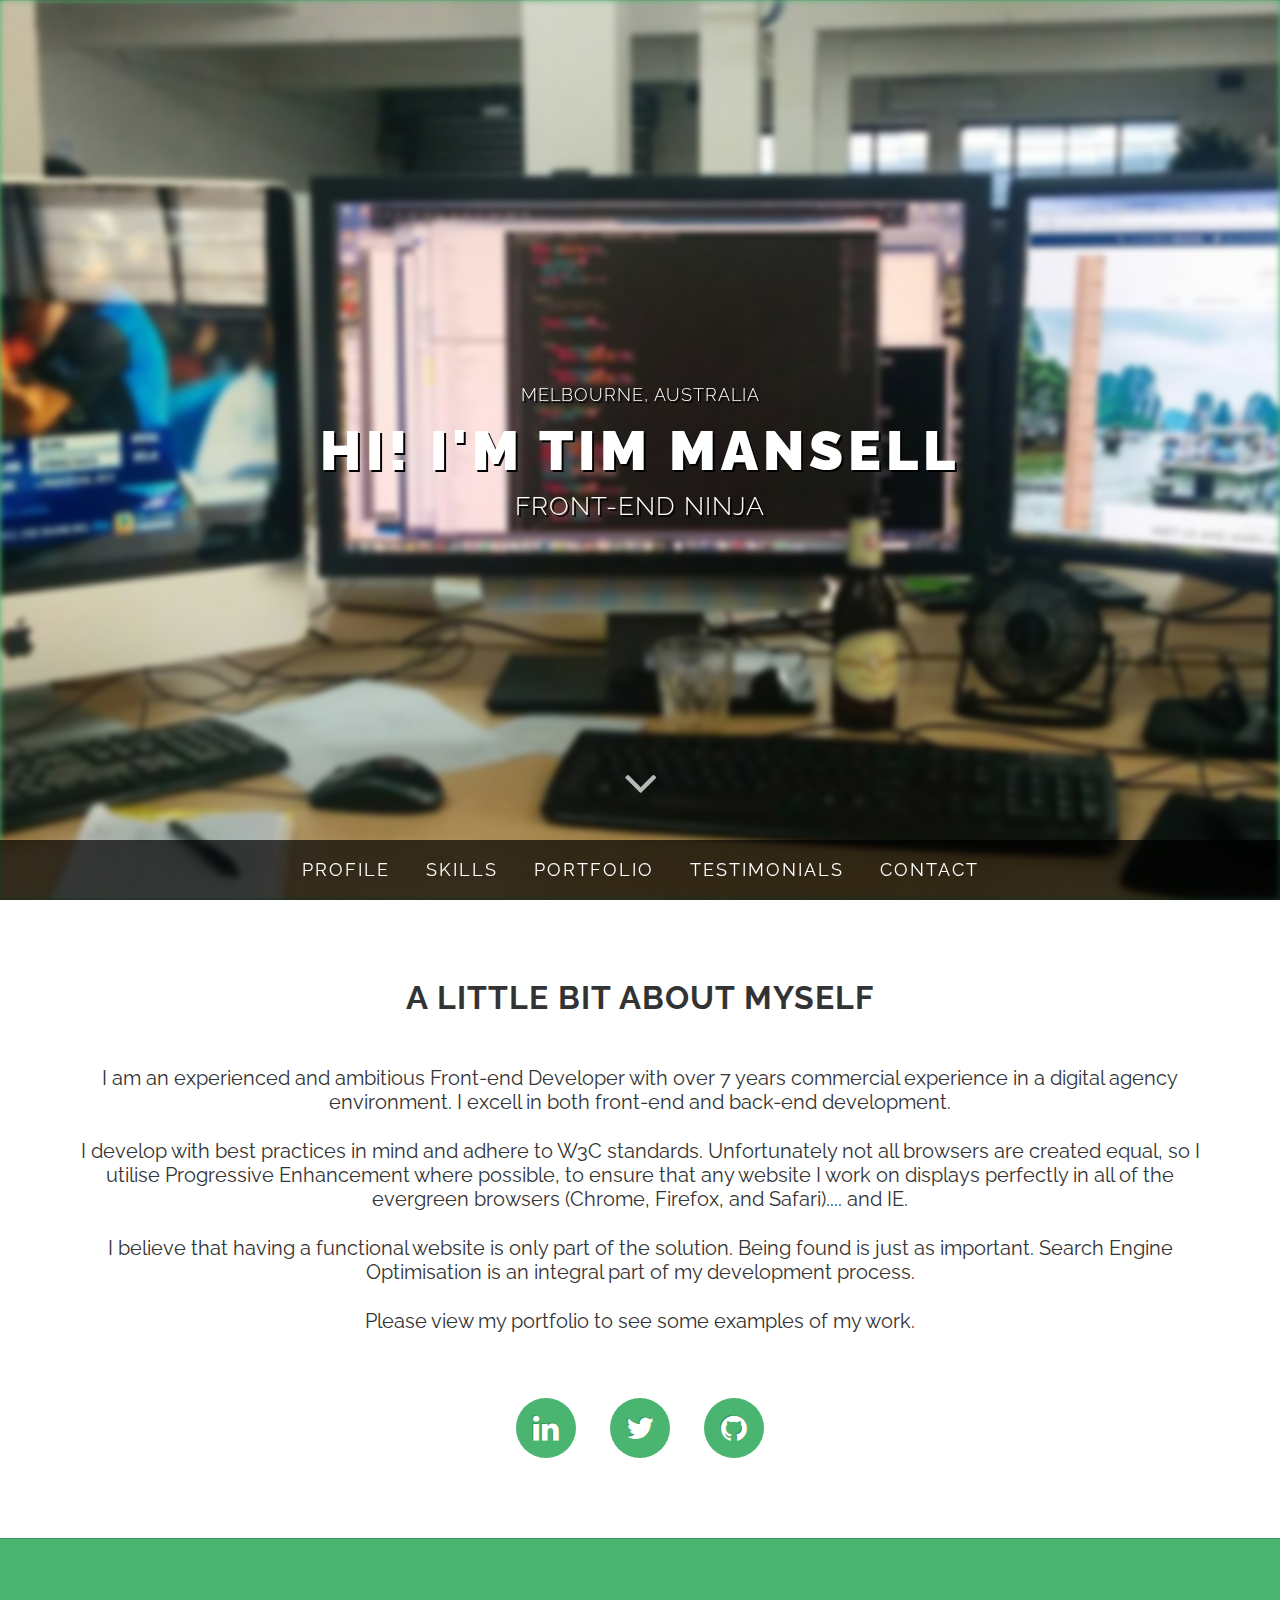
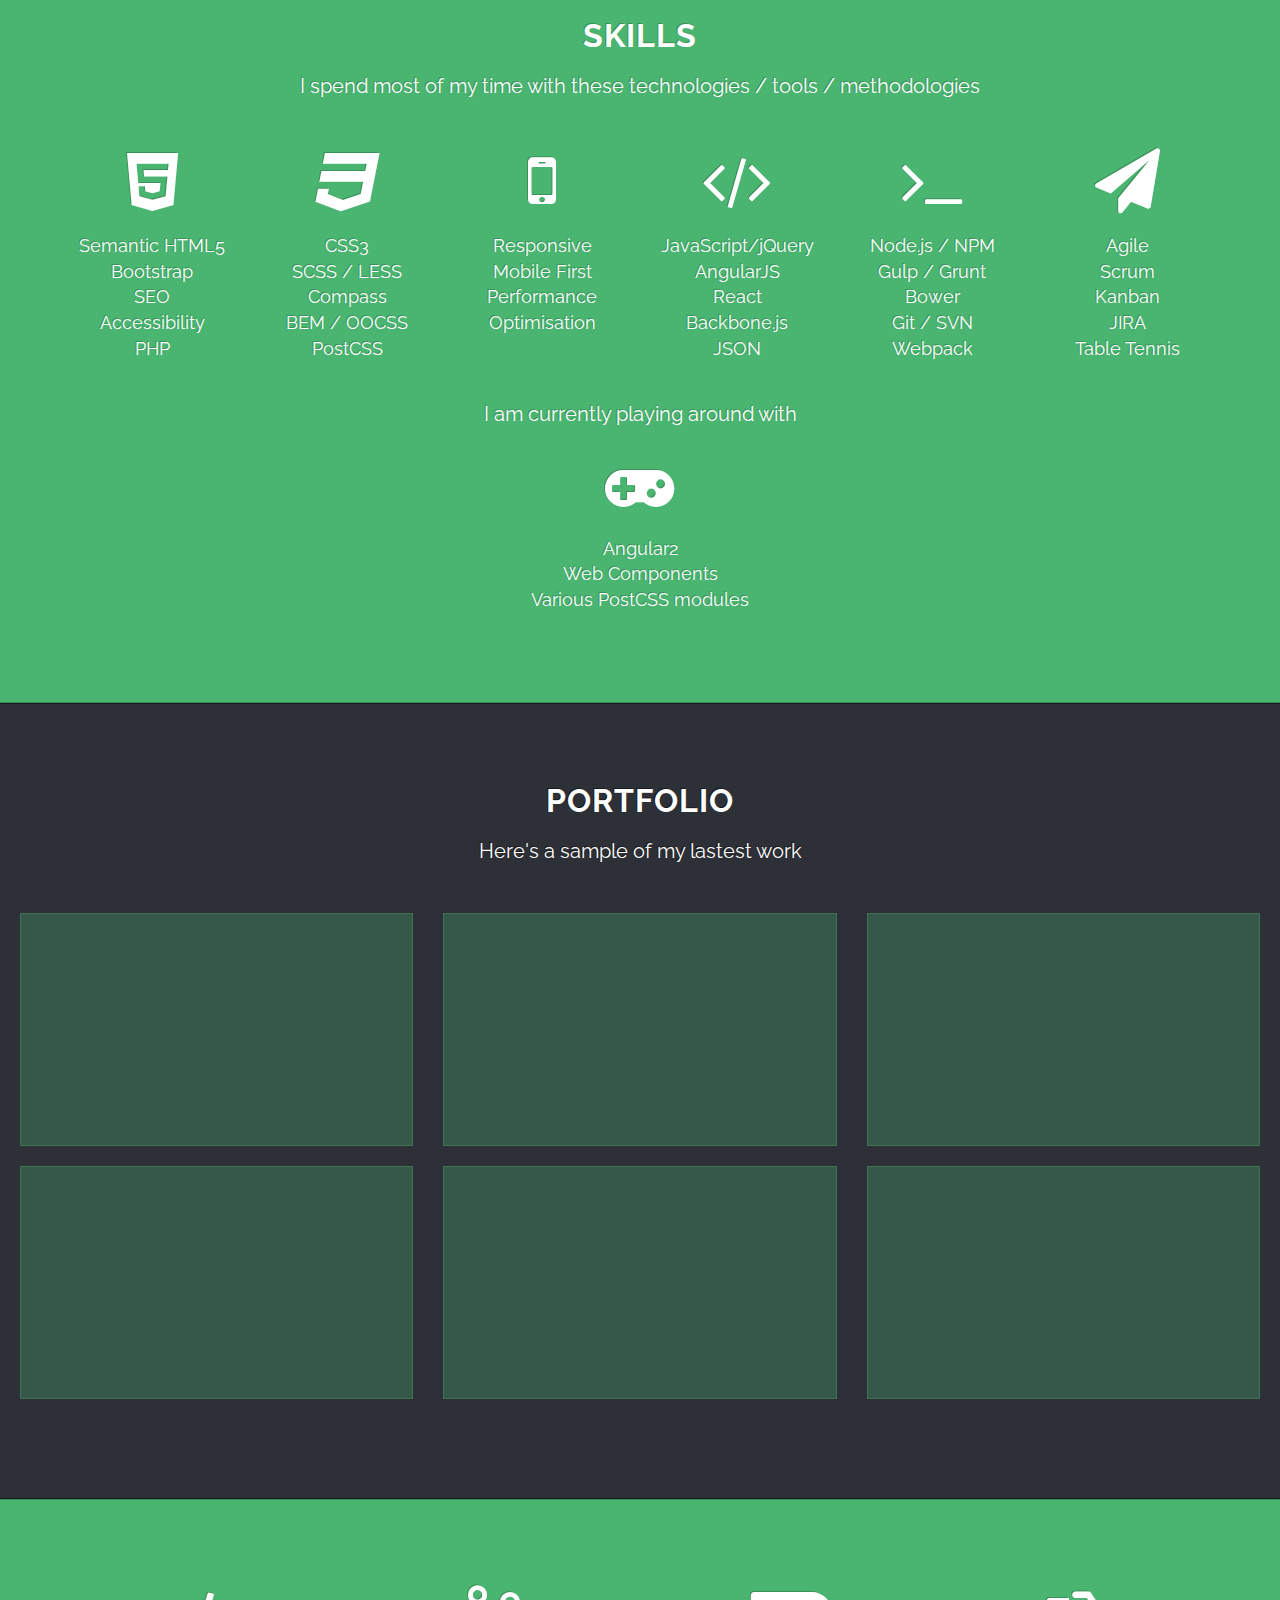
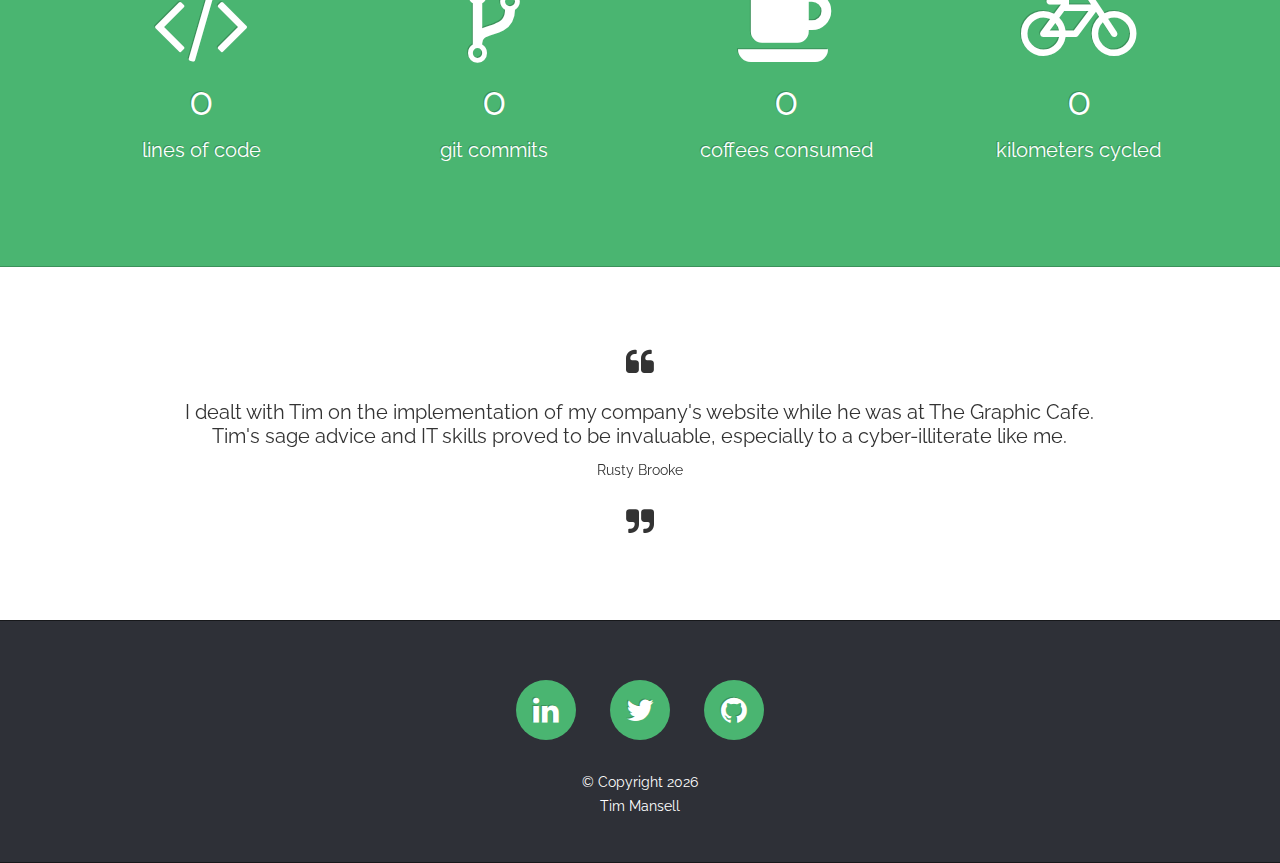
==== index.html @ 14cb7664 "add portfolio files" ====
<!DOCTYPE html><html class="no-js"><head><meta charset="utf-8"><meta http-equiv="X-UA-Compatible" content="IE=edge"><meta name="viewport" content="width=device-width, initial-scale=1"><meta name="description" content="Tim Mansell is a Front-end / AngularJS Developer who is currently based in Melbourne, Australia. I specialise in HTML5, CSS3, SCSS, Compass, NodeJS, Bower, and Gulp."><title>Front-end / AngularJS Developer | Melbourne | Tim Mansell</title><style type="text/css">
h1,h4,ul{margin-bottom:1rem}.hero,body,html{height:100%}.info,.learn-more,.navigation-menu{text-align:center}@font-face{font-family:FontAwesome;src:url(/assets/fonts/fontawesome-webfont.eot?v=4.3.0);src:url(/assets/fonts/fontawesome-webfont.eot?#iefix&v=4.3.0) format('embedded-opentype'),url(/assets/fonts/fontawesome-webfont.woff2?v=4.3.0) format('woff2'),url(/assets/fonts/fontawesome-webfont.woff?v=4.3.0) format('woff'),url(/assets/fonts/fontawesome-webfont.ttf?v=4.3.0) format('truetype'),url(/assets/fonts/fontawesome-webfont.svg?v=4.3.0#fontawesomeregular) format('svg');font-weight:400;font-style:normal}.fa{display:inline-block;font:normal normal normal 14px/1 FontAwesome;font-size:inherit;text-rendering:auto;-webkit-font-smoothing:antialiased;-moz-osx-font-smoothing:grayscale;transform:translate(0,0)}.fa-angle-down:before{content:"\f107"}html{font-family:sans-serif;-ms-text-size-adjust:100%;-webkit-text-size-adjust:100%}button,h1,h4{font-family:inherit;color:inherit}nav,section{display:block}a{background-color:transparent;color:#fff;-webkit-transition:color,.3s;transition:color,.3s;text-decoration:none}button{font:inherit;margin:0;overflow:visible;text-transform:none;-webkit-appearance:button;cursor:pointer;font-size:inherit;line-height:inherit}h4,p{line-height:2.4rem}.info-text,.info-title,h1,h4{text-transform:uppercase}button::-moz-focus-inner{border:0;padding:0}@media print{:after,:before{background:0 0!important;color:#000!important;box-shadow:none!important;text-shadow:none!important}}*,:after,:before{box-sizing:border-box}html{-webkit-tap-highlight-color:transparent;font-size:62.5%}body{margin:0;line-height:1.42857;color:#333;background-color:#fff;font-size:16px;font-size:1.6rem}body,p{font-family:Raleway,sans-serif}h1{margin-top:2rem;font-size:32px;font-size:3.2rem;line-height:38px;line-height:3.8rem}h4{margin-top:1rem}.bg-primary{color:#fff;background-color:#4ab571;box-shadow:inset 0 1px #3b915a,inset 0 -1px #3b915a}ul{margin-top:0;padding:0}.visible-xs{display:none!important}@media (max-width:767px){.visible-xs{display:block!important}.hidden-xs{display:none!important}}.slick-next,.slick-prev{display:none!important}h1,h4{font-weight:700;font-style:normal;letter-spacing:1px;letter-spacing:.1rem;margin:0}@media (min-width:768px){h1{font-size:40px;font-size:4rem;line-height:48px;line-height:4.8rem}}h4{font-size:22px;font-size:2.2rem}@media (min-width:768px){h4{font-size:24px;font-size:2.4rem;line-height:28px;line-height:2.8rem}.hero-img{background-image:url(/assets/img/hero.jpg);background-position:center;position:fixed;top:0;width:100%;height:100%;-webkit-filter:blur(3px);filter:blur(3px)}}p{margin:0 0 2.5rem;font-size:20px;font-size:2rem}.navigation-menu{display:none;list-style:none}@media (min-width:768px){.navigation{width:100%;height:60px;text-align:center;position:absolute;margin:0 auto;top:auto!important;bottom:0!important;font-size:20px;font-size:2rem;z-index:999999;background-color:rgba(0,0,0,.7);-webkit-transform:translatez(0);transform:translatez(0)}.navigation-menu{margin:0 auto;padding:0;display:inline-block!important}.navigation-menu-item{line-height:60px;line-height:6rem;display:inline-block;float:left;text-transform:uppercase}}.navigation-menu-link{color:#fff;padding:.5rem;display:block;font-size:30px;font-size:3rem;letter-spacing:2px;letter-spacing:.2rem}@media (min-width:768px){.navigation-menu-link{font-size:18px;font-size:1.8rem;padding:0 1.8rem}}.info{display:-webkit-box;display:-ms-flexbox;display:flex;-webkit-box-align:center;-ms-flex-align:center;align-items:center;-webkit-box-pack:center;-ms-flex-pack:center;justify-content:center;position:fixed;top:0;width:100%;height:100%}.info-blurb-item{display:none;font-size:22px;font-size:2.2rem}.info-blurb-item:first-of-type{display:block}@media (min-width:768px){.info-blurb-item{font-size:26px;font-size:2.6rem}}.info-title{margin:1.5rem 0;padding:0 2.5rem;font-size:45px;font-size:4.5rem;font-weight:900;letter-spacing:5px;letter-spacing:.5rem;line-height:45px;line-height:4.5rem;text-shadow:3px 3px #3b915a}@media (min-width:768px){.info-title{text-shadow:2px 2px #000;font-size:55px;font-size:5.5rem;line-height:55px;line-height:5.5rem}}.info-sub-title{font-size:16px;font-size:1.6rem}.info-text{margin:0;padding:0;font-weight:300;letter-spacing:1px;letter-spacing:.1rem;line-height:26px;line-height:2.6rem;text-shadow:1px 1px #3b915a}@media (min-width:768px){.info-sub-title{font-size:18px;font-size:1.8rem}.info-text{text-shadow:2px 2px #000}}.hamburger{position:fixed;overflow:hidden;margin:0;padding:0;font-size:0;text-indent:-9999px;-webkit-appearance:none;-moz-appearance:none;appearance:none;border:none;-webkit-transition:background .3s;transition:background .3s;z-index:999999;left:50%;-webkit-transform:translate(-50%,-35%);transform:translate(-50%,-35%);width:60px;height:60px;border-radius:50%;box-shadow:0 0 10px rgba(30,72,45,.5);background-color:#4ab571;bottom:0}.hamburger-menu,.hamburger-menu:after,.hamburger-menu:before{position:absolute;display:block;height:3px;background-color:#fff;box-shadow:-1px -1px #43a366}.hamburger-menu{top:30px;left:18px;right:18px;-webkit-transition:background 0 .3s;transition:background 0 .3s}.hamburger-menu:after,.hamburger-menu:before{left:0;width:100%;content:"";-webkit-transition-duration:.3s,.3s;transition-duration:.3s,.3s;-webkit-transition-delay:.3s,0;transition-delay:.3s,0}.hamburger-menu:before{top:-10px;-webkit-transition-property:top,-webkit-transform;transition-property:top,transform}.hamburger-menu:after{bottom:-10px;-webkit-transition-property:bottom,-webkit-transform;transition-property:bottom,transform}.portfolio-item-description{font-size:15px;font-size:1.5rem;line-height:1.2;margin-bottom:.5rem}.learn-more{position:fixed;bottom:90px;left:0;right:0;-webkit-animation-duration:1.5s;animation-duration:1.5s;-webkit-animation-name:floating;animation-name:floating;-webkit-animation-iteration-count:infinite;animation-iteration-count:infinite}.learn-more-scroll{font-size:55px;font-size:5.5rem;opacity:.7}.learn-more-link{color:#fff}.goto-top{position:fixed;z-index:1000;right:-70px;bottom:22px;padding:.5rem 1rem;background:#4ab571;box-shadow:0 0 10px rgba(30,72,45,.5);border-radius:50%}.goto-top:before{content:"\f077";font-family:FontAwesome;text-shadow:-1px -1px #43a366;font-size:22px;font-size:2.2rem}@media (min-width:768px){.portfolio-item-description{line-height:1.5}.goto-top{bottom:30px}.goto-top:before{font-size:32px;font-size:3.2rem}}
</style><script>
(function(u){function loadCSS(e,t,n){"use strict";function r(){for(var t,i=0;i<d.length;i++)d[i].href&&d[i].href.indexOf(e)>-1&&(t=!0);t?o.media=n||"all":setTimeout(r)}var o=window.document.createElement("link"),i=t||window.document.getElementsByTagName("script")[0],d=window.document.styleSheets;return o.rel="stylesheet",o.href=e,o.media="only x",i.parentNode.insertBefore(o,i),r(),o}for(var i in u){loadCSS(u[i]);}}(['assets/css/main.min-0f590df1.css']));
</script><noscript><link rel="stylesheet" href="assets/css/main.min-0f590df1.css"></noscript></head><body ng-app="TM" ng-class="{true:'no-scroll', false:''}[menu.open]" tm-web-fonts><nav id="nav" class="navigation" ng-class="{true:'navigation-active', false:''}[menu.open]" tm-navigation><ul class="navigation-menu" ng-class="{true:'navigation-menu-active', false:''}[menu.open]"><li class="navigation-menu-item"><a class="navigation-menu-link" ng-click="menu.open=!menu.open" href="#profile" du-smooth-scroll du-scrollspy>Profile</a></li><li class="navigation-menu-item"><a class="navigation-menu-link" ng-click="menu.open=!menu.open" href="#skills" du-smooth-scroll du-scrollspy>Skills</a></li><li class="navigation-menu-item"><a class="navigation-menu-link" ng-click="menu.open=!menu.open" href="#portfolio" du-smooth-scroll du-scrollspy>Portfolio</a></li><li class="navigation-menu-item"><a class="navigation-menu-link" ng-click="menu.open=!menu.open" href="#testimonials" du-smooth-scroll du-scrollspy>Testimonials</a></li><li class="navigation-menu-item"><a class="navigation-menu-link" ng-click="menu.open=!menu.open" href="#contact" du-smooth-scroll du-scrollspy>Contact</a></li></ul><button class="hamburger visible-xs" ng-class="{true:'hamburger-active', false:''}[menu.open]" ng-click="menu.open=!menu.open"><span class="hamburger-menu">toggle menu</span></button></nav><section id="intro" class="hero bg-primary"><div class="hero-img" tm-scroll-blur blur-from="3"></div><div class="info"><tm-scroll-fade><h4 class="info-text info-sub-title">Melbourne, Australia</h4><h1 class="info-title">Hi! I'm Tim Mansell</h1><div class="info-blurb" tm-shuffle-content><h4 class="info-blurb-item info-text">Front-end ninja</h4><h4 class="info-blurb-item info-text">AngularJS Developer</h4><h4 class="info-blurb-item info-text">Avid Snowboarder</h4><h4 class="info-blurb-item info-text">Hard worker</h4></div></tm-scroll-fade></div><div class="learn-more hidden-xs"><a class="learn-more-link" href="#profile" du-smooth-scroll><i class="learn-more-scroll fa fa-angle-down"></i></a></div></section><main class="content"><section id="profile" class="layout-section bg-tertiary scrollto"><div class="container"><div class="row"><div class="col-xs-12"><h2 class="text-center" tm-shuffle-on-screen>A little bit about myself</h2></div></div><div class="row"><div class="col-xs-12 text-center"><p>I am an experienced and ambitious Front-end Developer with over 7 years commercial experience in a digital agency environment. I excell in both front-end and back-end development.</p><p>I develop with best practices in mind and adhere to W3C standards. Unfortunately not all browsers are created equal, so I utilise Progressive Enhancement where possible, to ensure that any website I work on displays perfectly in all of the evergreen browsers (Chrome, Firefox, and Safari).... and IE.</p><p>I believe that having a functional website is only part of the solution. Being found is just as important. Search Engine Optimisation is an integral part of my development process.</p><p>Please view my <a class="link" href="#portfolio" du-smooth-scroll>portfolio</a> to see some examples of my work.</p></div></div><tm-social-icons></tm-social-icons></div></section><section id="skills" class="layout-section bg-primary text-center"><div class="container"><div class="row"><div class="col-xs-12"><h2 class="text-center" tm-shuffle-on-screen>Skills</h2><p class="text-description">I spend most of my time with these technologies / tools / methodologies</p></div></div><div class="row skills"><div class="col-md-6"><div class="row"><div class="col-xs-12 col-sm-4 text-center divider"><i class="fa fa-html5 skills-icon"></i><ul class="skills-list"><li>Semantic HTML5</li><li>Bootstrap</li><li>SEO</li><li>Accessibility</li><li>PHP</li></ul></div><div class="col-xs-12 col-sm-4 text-center divider"><i class="fa fa-css3 skills-icon"></i><ul class="skills-list"><li>CSS3</li><li>SCSS / LESS</li><li>Compass</li><li>BEM / OOCSS</li><li>PostCSS</li></ul></div><div class="col-xs-12 col-sm-4 text-center divider"><i class="fa fa-mobile skills-icon"></i><ul class="skills-list"><li>Responsive</li><li>Mobile First</li><li><a class="link" href="https://developers.google.com/speed/pagespeed/insights/?url=http%3A%2F%2Fwww.timmansell.com%2F&tab=mobile" target="_blank">Performance</a></li><li>Optimisation</li></ul></div></div></div><div class="col-md-6"><div class="row"><div class="col-xs-12 col-sm-4 text-center divider"><i class="fa fa-code skills-icon"></i><ul class="skills-list"><li>JavaScript/jQuery</li><li>AngularJS</li><li>React</li><li>Backbone.js</li><li>JSON</li></ul></div><div class="col-xs-12 col-sm-4 text-center divider"><i class="fa fa-terminal skills-icon"></i><ul class="skills-list"><li>Node.js / NPM</li><li>Gulp / Grunt</li><li>Bower</li><li>Git / SVN</li><li>Webpack</li></ul></div><div class="col-xs-12 col-sm-4 text-center divider"><i class="fa fa-paper-plane skills-icon"></i><ul class="skills-list"><li>Agile</li><li>Scrum</li><li>Kanban</li><li>JIRA</li><li>Table Tennis</li></ul></div></div></div></div><p class="text-description">I am currently playing around with</p><i class="fa fa-gamepad skills-icon"></i><ul class="skills-list"><li>Angular2</li><li>Web Components</li><li>Various PostCSS modules</li></ul></div></section><section id="portfolio" class="layout-section bg-secondary"><div class="container container-large"><div class="row text-center"><div class="col-xs-12"><h2 tm-shuffle-on-screen>Portfolio</h2><p class="text-description">Here's a sample of my lastest work</p></div></div><div class="row" tm-portfolio></div></div></section><section class="layout-section bg-primary"><div class="container"><div class="row text-center lighter-note"><div class="col-xs-12 col-sm-3 divider"><i class="fa fa-code lighter-note-icon"></i><p class="lighter-note-amount"><tm-random-numbers-on-screen append-character="+" min-count="3000" max-count="50000">0</tm-random-numbers-on-screen></p><p class="lighter-note-text">lines of code</p></div><div class="col-xs-12 col-sm-3 divider"><i class="lighter-note-icon fa fa-code-fork"></i><p class="lighter-note-amount"><tm-random-numbers-on-screen max-count="1200" append-character="+">0</tm-random-numbers-on-screen></p><p class="lighter-note-text">git commits</p></div><div class="col-xs-12 col-sm-3 divider"><i class="lighter-note-icon fa fa-coffee"></i><p class="lighter-note-amount"><tm-random-numbers-on-screen max-count="760" append-character="+">0</tm-random-numbers-on-screen></p><p class="lighter-note-text">coffees consumed</p></div><div class="col-xs-12 col-sm-3 divider"><i class="lighter-note-icon fa fa-bicycle"></i><p class="lighter-note-amount"><tm-random-numbers-on-screen max-count="3500" append-character="+">0</tm-random-numbers-on-screen></p><p class="lighter-note-text">kilometers cycled</p></div></div></div></section><section id="testimonials" class="layout-section bg-tertiary"><div class="container"><div class="row text-center"><div class="col-xs-offset-1 col-xs-10 col-md-offset-1 col-md-10"><tm-carousel class="testimonials" autoplay="true" speed="6000"><div class="testimonials-quote"><p class="testimonials-text">I dealt with Tim on the implementation of my company's website while he was at The Graphic Cafe. Tim's sage advice and IT skills proved to be invaluable, especially to a cyber-illiterate like me.</p><p class="testimonials-name">Rusty Brooke</p></div><div class="testimonials-quote"><p class="testimonials-text">Tim worked with the Graphic Cafe for over 4 years, in that time Tim lead the web development side to the business, his ability to problem solve was second to none as we often tested the boundaries of web and interactive development.</p><p class="testimonials-name">Matt O’Dea</p></div><div class="testimonials-quote"><p class="testimonials-text">Tim is really brilliant developer and he has wide knowledge in the IT industry.</p><p class="testimonials-name">Randy An</p></div></tm-carousel></div></div></div></section></main><footer id="contact" class="footer bg-secondary scrollto"><div class="footer-bar"><div class="container"><div class="row"><div class="col-xs-12"><tm-social-icons></tm-social-icons><p class="footer-bar-text text-center">&copy; Copyright&nbsp;<tm-date></tm-date><br>Tim Mansell</p></div></div></div></div></footer><tm-go-to-top show-at="700"></tm-go-to-top><script src="assets/js/vendor.min-94f857f7.js"></script><script src="assets/js/scripts.min-129b447c.js" defer></script><script>
		(function(b,o,i,l,e,r){b.GoogleAnalyticsObject=l;b[l]||(b[l]=
		function(){(b[l].q=b[l].q||[]).push(arguments)});b[l].l=+new Date;
		e=o.createElement(i);r=o.getElementsByTagName(i)[0];
		e.src='https://www.google-analytics.com/analytics.js';
		r.parentNode.insertBefore(e,r)}(window,document,'script','ga'));
		ga('create','UA-32933519-1','auto');ga('send','pageview');
	</script></body></html>
---- assets/css/main.min-0f590df1.css ----
@font-face{font-family:FontAwesome;src:url(../fonts/fontawesome-webfont.eot?v=4.3.0);src:url(../fonts/fontawesome-webfont.eot?#iefix&v=4.3.0) format('embedded-opentype'),url(../fonts/fontawesome-webfont.woff2?v=4.3.0) format('woff2'),url(../fonts/fontawesome-webfont.woff?v=4.3.0) format('woff'),url(../fonts/fontawesome-webfont.ttf?v=4.3.0) format('truetype'),url(../fonts/fontawesome-webfont.svg?v=4.3.0#fontawesomeregular) format('svg');font-weight:400;font-style:normal}.fa{display:inline-block;font:normal normal normal 14px/1 FontAwesome;font-size:inherit;text-rendering:auto;-webkit-font-smoothing:antialiased;-moz-osx-font-smoothing:grayscale;transform:translate(0,0)}.fa-twitter:before{content:"\f099"}.fa-github:before{content:"\f09b"}.fa-globe:before{content:"\f0ac"}.fa-linkedin:before{content:"\f0e1"}.fa-coffee:before{content:"\f0f4"}.fa-angle-down:before{content:"\f107"}.fa-mobile:before{content:"\f10b"}.fa-gamepad:before{content:"\f11b"}.fa-terminal:before{content:"\f120"}.fa-code:before{content:"\f121"}.fa-code-fork:before{content:"\f126"}.fa-html5:before{content:"\f13b"}.fa-css3:before{content:"\f13c"}.fa-paper-plane:before{content:"\f1d8"}.fa-bicycle:before{content:"\f206"}.slick-slider{position:relative;display:block;-moz-box-sizing:border-box;box-sizing:border-box;-webkit-user-select:none;-moz-user-select:none;-ms-user-select:none;user-select:none;-webkit-touch-callout:none;-khtml-user-select:none;-ms-touch-action:pan-y;touch-action:pan-y;-webkit-tap-highlight-color:transparent}.slick-list{position:relative;display:block;overflow:hidden;margin:0;padding:0}.slick-list:focus{outline:0}.slick-list.dragging{cursor:pointer;cursor:hand}.slick-slider .slick-list,.slick-slider .slick-track{-webkit-transform:translate3d(0,0,0);-moz-transform:translate3d(0,0,0);-ms-transform:translate3d(0,0,0);-o-transform:translate3d(0,0,0);transform:translate3d(0,0,0)}.slick-track{position:relative;top:0;left:0;display:block}.slick-track:after,.slick-track:before{display:table;content:''}.slick-track:after{clear:both}.slick-loading .slick-track{visibility:hidden}.slick-slide{display:none;float:left;height:100%;min-height:1px}[dir=rtl] .slick-slide{float:right}.slick-slide img{display:block}.slick-slide.slick-loading img{display:none}.slick-slide.dragging img{pointer-events:none}.slick-initialized .slick-slide{display:block}.slick-loading .slick-slide{visibility:hidden}.slick-vertical .slick-slide{display:block;height:auto;border:1px solid transparent}.slick-arrow.slick-hidden{display:none}html{font-family:sans-serif;-ms-text-size-adjust:100%;-webkit-text-size-adjust:100%}body{margin:0}footer,main,nav,section{display:block}a{background-color:transparent}a:active,a:hover{outline:0}h1{font-size:2em;margin:.67em 0}img{border:0}button{color:inherit;font:inherit;margin:0}button{overflow:visible}button{text-transform:none}button{-webkit-appearance:button;cursor:pointer}button::-moz-focus-inner{border:0;padding:0}@media print{*,:after,:before{background:0 0!important;color:#000!important;box-shadow:none!important;text-shadow:none!important}a,a:visited{text-decoration:underline}a[href]:after{content:" (" attr(href) ")"}a[href^="#"]:after{content:""}img{page-break-inside:avoid}img{max-width:100%!important}h2,h3,p{orphans:3;widows:3}h2,h3{page-break-after:avoid}}*{box-sizing:border-box}:after,:before{box-sizing:border-box}html{font-size:10px;font-size:1rem;-webkit-tap-highlight-color:transparent}body{font-family:"Helvetica Neue",Helvetica,Arial,sans-serif;font-size:14px;font-size:1.4rem;line-height:1.42857;color:#333;background-color:#fff}button{font-family:inherit;font-size:inherit;line-height:inherit}a{color:#337ab7;text-decoration:none}a:focus,a:hover{color:#23527c;text-decoration:underline}a:focus{outline:5px auto -webkit-focus-ring-color;outline-offset:-2px}img{vertical-align:middle}.img-responsive{display:block;max-width:100%;height:auto}h1,h2,h3,h4{font-family:inherit;font-weight:500;line-height:1.1;color:inherit}h1,h2,h3{margin-top:20px;margin-top:2rem;margin-bottom:10px;margin-bottom:1rem}h4{margin-top:10px;margin-top:1rem;margin-bottom:10px;margin-bottom:1rem}h1{font-size:36px;font-size:3.6rem}h2{font-size:30px;font-size:3rem}h3{font-size:24px;font-size:2.4rem}h4{font-size:18px;font-size:1.8rem}p{margin:0 0 10px;margin:0 0 1rem}.text-center{text-align:center}.bg-primary{color:#fff}.bg-primary{background-color:#337ab7}ul{margin-top:0;margin-bottom:10px;margin-bottom:1rem}.container{margin-right:auto;margin-left:auto;padding-left:15px;padding-left:1.5rem;padding-right:15px;padding-right:1.5rem}.container:after,.container:before{content:" ";display:table}.container:after{clear:both}@media (min-width:768px){.container{width:750px}}@media (min-width:992px){.container{width:970px}}@media (min-width:1200px){.container{width:1170px}}.row{margin-left:-15px;margin-left:-1.5rem;margin-right:-15px;margin-right:-1.5rem}.row:after,.row:before{content:" ";display:table}.row:after{clear:both}.col-lg-4,.col-md-10,.col-md-6,.col-sm-3,.col-sm-4,.col-sm-6,.col-xs-10,.col-xs-12{position:relative;min-height:1px;padding-left:15px;padding-left:1.5rem;padding-right:15px;padding-right:1.5rem}.col-xs-10,.col-xs-12{float:left}.col-xs-10{width:83.33333%}.col-xs-12{width:100%}.col-xs-offset-1{margin-left:8.33333%}@media (min-width:768px){.col-sm-3,.col-sm-4,.col-sm-6{float:left}.col-sm-3{width:25%}.col-sm-4{width:33.33333%}.col-sm-6{width:50%}}@media (min-width:992px){.col-md-10,.col-md-6{float:left}.col-md-6{width:50%}.col-md-10{width:83.33333%}.col-md-offset-1{margin-left:8.33333%}}@media (min-width:1200px){.col-lg-4{float:left}.col-lg-4{width:33.33333%}}@-ms-viewport{width:device-width}.visible-xs{display:none!important}@media (max-width:767px){.visible-xs{display:block!important}}@media (max-width:767px){.hidden-xs{display:none!important}}.slick-slider{margin-bottom:0}.slick-next,.slick-prev{display:none!important}.bg-primary{background-color:#4ab571;box-shadow:inset 0 1px #3b915a,inset 0 -1px #3b915a}.bg-primary h2{color:#fff;text-shadow:-1px -1px #3b915a}.bg-primary .text-description{color:#fff;text-shadow:-1px -1px #3b915a}.bg-secondary{background-color:#2e3037;box-shadow:inset 0 1px #17181b,inset 0 -1px #17181b}.bg-secondary h2{color:#fff;text-shadow:-1px -1px #17181b}.bg-secondary .text-description{color:#fff;text-shadow:-1px -1px #17181b}.bg-tertiary{background-color:#fff}.link{color:inherit;-webkit-transition:border-color .3s;transition:border-color .3s;border-bottom:1px solid inherit}.link:hover{color:inherit;border-color:#3b915a}@media (max-width:767px){.divider{margin-bottom:30px;margin-bottom:3rem}.divider:after{content:'';border-bottom:1px solid #3b915a;position:absolute;width:60%;-webkit-transform:translate(-50%);transform:translate(-50%);margin-top:10px;margin-top:1rem;box-shadow:0 1px #6ec48d}}html{font-size:62.5%;height:100%}body{font-family:Raleway,sans-serif;font-size:16px;font-size:1.6rem;height:100%}@media (max-width:767px){body.no-scroll{overflow:hidden}}h1,h2,h3,h4{font-weight:700;font-style:normal;letter-spacing:1px;letter-spacing:.1rem;text-transform:uppercase;margin:0}h1{font-size:32px;font-size:3.2rem;line-height:38px;line-height:3.8rem}@media (min-width:768px){h1{font-size:40px;font-size:4rem;line-height:48px;line-height:4.8rem}}h2{font-size:30px;font-size:3rem;line-height:34px;line-height:3.4rem;margin-bottom:50px;margin-bottom:5rem}@media (min-width:768px){h2{font-size:32px;font-size:3.2rem;line-height:36px;line-height:3.6rem}}h2+p{margin-top:-30px;margin-top:-3rem;margin-bottom:50px;margin-bottom:5rem}h3{font-size:24px;font-size:2.4rem;line-height:28px;line-height:2.8rem}@media (min-width:768px){h3{font-size:28px;font-size:2.8rem;line-height:32px;line-height:3.2rem}}h4{font-size:22px;font-size:2.2rem;line-height:24px;line-height:2.4rem}@media (min-width:768px){h4{font-size:24px;font-size:2.4rem;line-height:28px;line-height:2.8rem}}p{font-family:Raleway,sans-serif;font-size:20px;font-size:2rem;line-height:24px;line-height:2.4rem;margin-bottom:25px;margin-bottom:2.5rem}a{color:#fff;-webkit-transition:color,.3s;transition:color,.3s;text-decoration:none}a:focus,a:hover{text-decoration:none;color:#fff;outline:0}ul{padding:0}.content{position:relative}.layout-section{padding-top:80px;padding-top:8rem;padding-bottom:80px;padding-bottom:8rem}.container-large{width:100%;padding-left:20px;padding-left:2rem;padding-right:20px;padding-right:2rem}.footer{position:relative}@media (max-width:767px){.footer{padding-bottom:60px;padding-bottom:6rem}}.hero{height:100%}@media (min-width:768px){.hero-img{background-image:url(../img/hero.jpg);background-position:center;position:fixed;top:0;width:100%;height:100%;-webkit-filter:blur(3px);filter:blur(3px)}}.lighter-note-amount{font-size:40px;font-size:4rem;margin-top:20px;margin-top:2rem;text-shadow:-1px -1px #3b915a}.lighter-note-icon{font-size:90px;font-size:9rem;text-shadow:-1px -1px #3b915a}.lighter-note-text{text-shadow:-1px -1px #3b915a}.skills{margin-bottom:30px;margin-bottom:3rem}.skills-icon{font-size:65px;font-size:6.5rem;text-shadow:-1px -1px #3b915a}.skills-list{list-style-type:none;margin-top:10px;margin-top:1rem;font-size:20px;font-size:2rem;text-shadow:-1px -1px #3b915a}@media (min-width:768px){.skills-list{margin-top:20px;margin-top:2rem;font-size:18px;font-size:1.8rem}}.social{margin-top:40px;margin-top:4rem}.social-icon{font-size:30px;font-size:3rem;display:inline-block;background:#4ab571;padding:15px;padding:1.5rem;border-radius:50%;color:#fff;text-shadow:-1px -1px #3b915a;width:60px;height:60px;margin:0 15px;margin:0 1.5rem;-webkit-transition:box-shadow .3s,background .3s;transition:box-shadow .3s,background .3s}.social-icon:hover{background:#3b915a;box-shadow:0 0 0 5px rgba(74,181,113,.5)}@media (min-width:768px){.navigation{width:100%;height:60px;text-align:center;position:absolute;margin:0 auto;top:auto!important;bottom:0!important;font-size:20px;font-size:2rem;z-index:999999;background-color:rgba(0,0,0,.7);-webkit-transform:translatez(0);transform:translatez(0)}}.navigation-menu{display:none;text-align:center;list-style:none}@media (min-width:768px){.navigation-menu{margin:0 auto;padding:0;display:inline-block!important}}@media (min-width:768px){.navigation-menu-item{line-height:60px;line-height:6rem;display:inline-block;float:left;text-transform:uppercase}}.navigation-menu-link{color:#fff;padding:5px;padding:.5rem;display:block;font-size:30px;font-size:3rem;letter-spacing:2px;letter-spacing:.2rem}@media (min-width:768px){.navigation-menu-link{font-size:18px;font-size:1.8rem;padding:0 18px;padding:0 1.8rem}.navigation-menu-link.active,.navigation-menu-link:hover{background-color:#3b915a;box-shadow:inset 1px 0 #3a8d58,inset -1px 0 #3a8d58}}@media (max-width:767px){.navigation-active{position:fixed;top:0;bottom:0;left:0;right:0;z-index:999999;background-color:rgba(0,0,0,.8)}}@media (max-width:767px){.navigation-menu-active{display:block;position:fixed;bottom:0;left:50%;-webkit-transform:translate(-50%,-100px);transform:translate(-50%,-100px)}}@media (min-width:768px){.navigation-menu-is-sticky{position:fixed;top:0!important;box-shadow:inset 0 -1px #3b915a,0 1px 1px rgba(0,0,0,.2);background-color:rgba(74,181,113,.95)}}@media (min-width:768px){.navigation-menu-is-sticky .navigation-menu-link{text-shadow:-1px -1px #3b915a}}.info{display:-webkit-box;display:-ms-flexbox;display:flex;-webkit-box-align:center;-ms-flex-align:center;align-items:center;-webkit-box-pack:center;-ms-flex-pack:center;justify-content:center;position:fixed;top:0;width:100%;height:100%;text-align:center}.info-blurb-item{display:none;font-size:22px;font-size:2.2rem}.info-blurb-item:first-of-type{display:block}@media (min-width:768px){.info-blurb-item{font-size:26px;font-size:2.6rem}}.info-title{margin:15px 0;margin:1.5rem 0;padding:0 25px;padding:0 2.5rem;font-size:45px;font-size:4.5rem;font-weight:900;letter-spacing:5px;letter-spacing:.5rem;line-height:45px;line-height:4.5rem;text-transform:uppercase;text-shadow:3px 3px #3b915a}@media (min-width:768px){.info-title{text-shadow:2px 2px #000;font-size:55px;font-size:5.5rem;line-height:55px;line-height:5.5rem}}.info-sub-title{font-size:16px;font-size:1.6rem}@media (min-width:768px){.info-sub-title{font-size:18px;font-size:1.8rem}}.info-text{margin:0;padding:0;font-weight:300;letter-spacing:1px;letter-spacing:.1rem;line-height:26px;line-height:2.6rem;text-transform:uppercase;text-shadow:1px 1px #3b915a}@media (min-width:768px){.info-text{text-shadow:2px 2px #000}}.hamburger{position:fixed;overflow:hidden;margin:0;padding:0;font-size:0;text-indent:-9999px;-webkit-appearance:none;-moz-appearance:none;appearance:none;border:none;-webkit-transition:background .3s;transition:background .3s;z-index:999999;left:50%;-webkit-transform:translate(-50%,-35%);transform:translate(-50%,-35%);width:60px;height:60px;border-radius:50%;box-shadow:0 0 10px rgba(30,72,45,.5);background-color:#4ab571;bottom:0}.hamburger:focus{outline:0}.hamburger-active{background-color:#cb0032}.hamburger-active .hamburger-menu{background:0 0;box-shadow:none}.hamburger-active .hamburger-menu:before{top:0;-webkit-transform:rotate(45deg);transform:rotate(45deg)}.hamburger-active .hamburger-menu:after{bottom:0;-webkit-transform:rotate(-45deg);transform:rotate(-45deg)}.hamburger-active .hamburger-menu:after,.hamburger-active .hamburger-menu:before{-webkit-transition-delay:0,.3s;transition-delay:0,.3s;box-shadow:none}.hamburger-menu{display:block;position:absolute;top:30px;left:18px;right:18px;height:3px;background-color:#fff;-webkit-transition:background 0 .3s;transition:background 0 .3s;box-shadow:-1px -1px #43a366}.hamburger-menu:after,.hamburger-menu:before{position:absolute;display:block;left:0;width:100%;height:3px;background-color:#fff;content:"";-webkit-transition-duration:.3s,.3s;transition-duration:.3s,.3s;-webkit-transition-delay:.3s,0;transition-delay:.3s,0;box-shadow:-1px -1px #43a366}.hamburger-menu:before{top:-10px;-webkit-transition-property:top,-webkit-transform;transition-property:top,transform}.hamburger-menu:after{bottom:-10px;-webkit-transition-property:bottom,-webkit-transform;transition-property:bottom,transform}.portfolio-item{background:rgba(74,181,113,.3);border:1px solid rgba(74,181,113,.305);padding:10px;padding:1rem;margin-bottom:20px;margin-bottom:2rem;-webkit-transition:all .3s;transition:all .3s;position:relative;overflow:hidden;display:block;height:0;padding-bottom:56.25%}.portfolio-item:hover .portfolio-item-info{-webkit-transform:translateY(0);transform:translateY(0)}.portfolio-item-icon{font-size:30px;font-size:3rem;color:#fff;padding-left:5px;padding-left:.5rem;padding-right:5px;padding-right:.5rem;-webkit-transition:all .3s;transition:all .3s}.portfolio-item-icon:hover{-webkit-transform:scale(1.2);transform:scale(1.2)}.portfolio-item-info{position:absolute;-webkit-transform:translateY(100%);transform:translateY(100%);text-shadow:-1px -1px #3b915a;-webkit-transition:all .3s;transition:all .3s;top:0;left:0;background:rgba(74,181,113,.95);height:100%;padding:15px;padding:1.5rem;width:100%;color:#fff}.portfolio-item-title{font-size:18px;font-size:1.8rem;color:#fff;margin-bottom:5px;margin-bottom:.5rem}.portfolio-item-description{font-size:15px;font-size:1.5rem;line-height:1.2;margin-bottom:5px;margin-bottom:.5rem}@media (min-width:768px){.portfolio-item-description{line-height:1.5}}.portfolio-item-tech{position:absolute;bottom:45px;left:0;width:100%;padding-left:10%;padding-right:10%}.portfolio-item-img{margin:auto}.portfolio-item-more-info{position:absolute;bottom:10px;width:100%;left:0}.learn-more{position:fixed;bottom:90px;left:0;right:0;text-align:center;-webkit-animation-duration:1.5s;animation-duration:1.5s;-webkit-animation-name:floating;animation-name:floating;-webkit-animation-iteration-count:infinite;animation-iteration-count:infinite}.learn-more-scroll{font-size:55px;font-size:5.5rem;opacity:.7}.learn-more-link{color:#fff}.learn-more-link:hover{color:#fff}@-webkit-keyframes floating{0%{-webkit-transform:translateY(0);transform:translateY(0)}50%{-webkit-transform:translateY(8%);transform:translateY(8%)}100%{-webkit-transform:translateY(0);transform:translateY(0)}}@keyframes floating{0%{-webkit-transform:translateY(0);transform:translateY(0)}50%{-webkit-transform:translateY(8%);transform:translateY(8%)}100%{-webkit-transform:translateY(0);transform:translateY(0)}}.testimonials-quote:after,.testimonials-quote:before{font-family:FontAwesome;font-size:30px;font-size:3rem;line-height:30px;line-height:3rem}.testimonials-quote:before{content:"\f10d"}.testimonials-quote:after{content:"\f10e"}.testimonials-text{margin-top:20px;margin-top:2rem;margin-bottom:10px;margin-bottom:1rem}.testimonials-name{font-size:14px;font-size:1.4rem}.footer-bar{padding:20px 0;padding:2rem 0;color:#fff}.footer-bar-text{font-size:14px;font-size:1.4rem;margin-top:30px;margin-top:3rem}.goto-top{position:fixed;z-index:1000;right:-70px;bottom:22px;padding:5px 10px;padding:.5rem 1rem;background:#4ab571;box-shadow:0 0 10px rgba(30,72,45,.5);border-radius:50%}@media (min-width:768px){.goto-top{bottom:30px}}.goto-top:hover{background:#378654}.goto-top:before{content:"\f077";font-family:FontAwesome;text-shadow:-1px -1px #43a366;font-size:22px;font-size:2.2rem}@media (min-width:768px){.goto-top:before{font-size:32px;font-size:3.2rem}}.goto-top_show{right:10px}@media (min-width:768px){.goto-top_show{right:30px}}
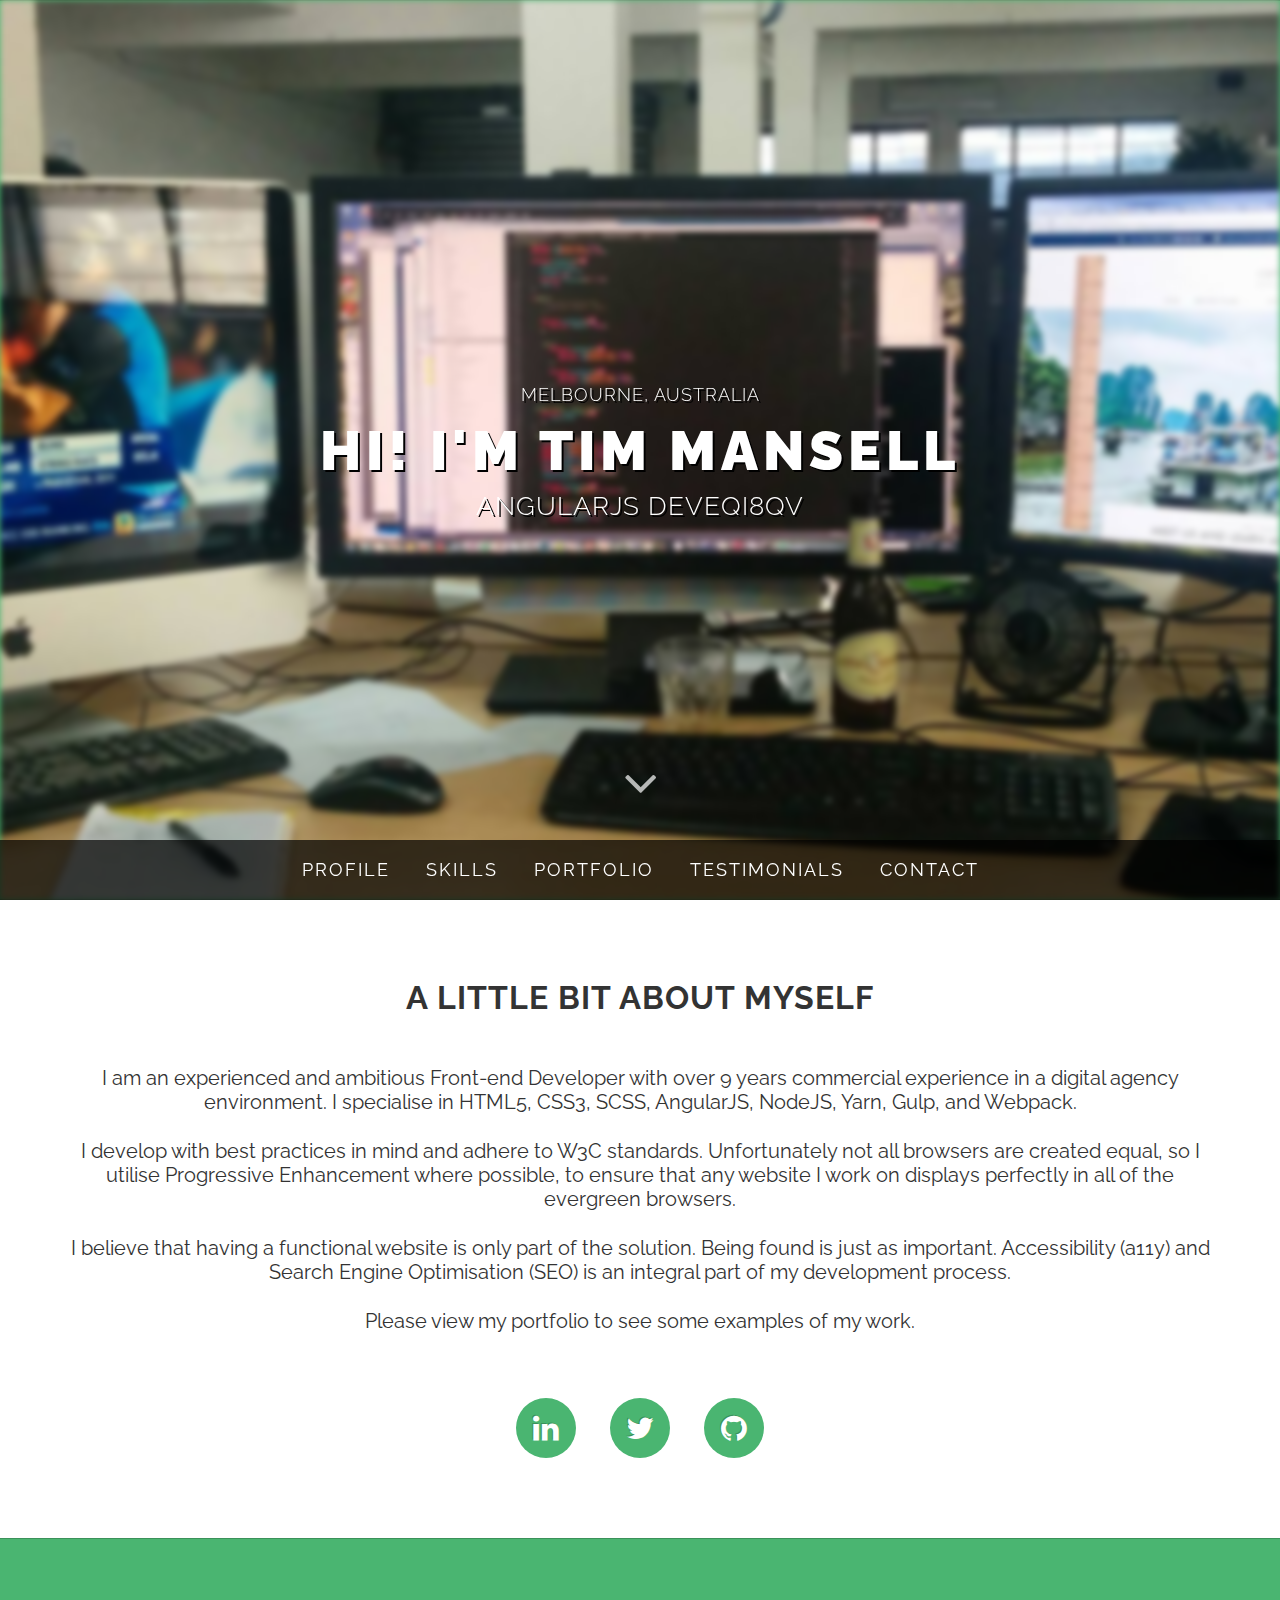
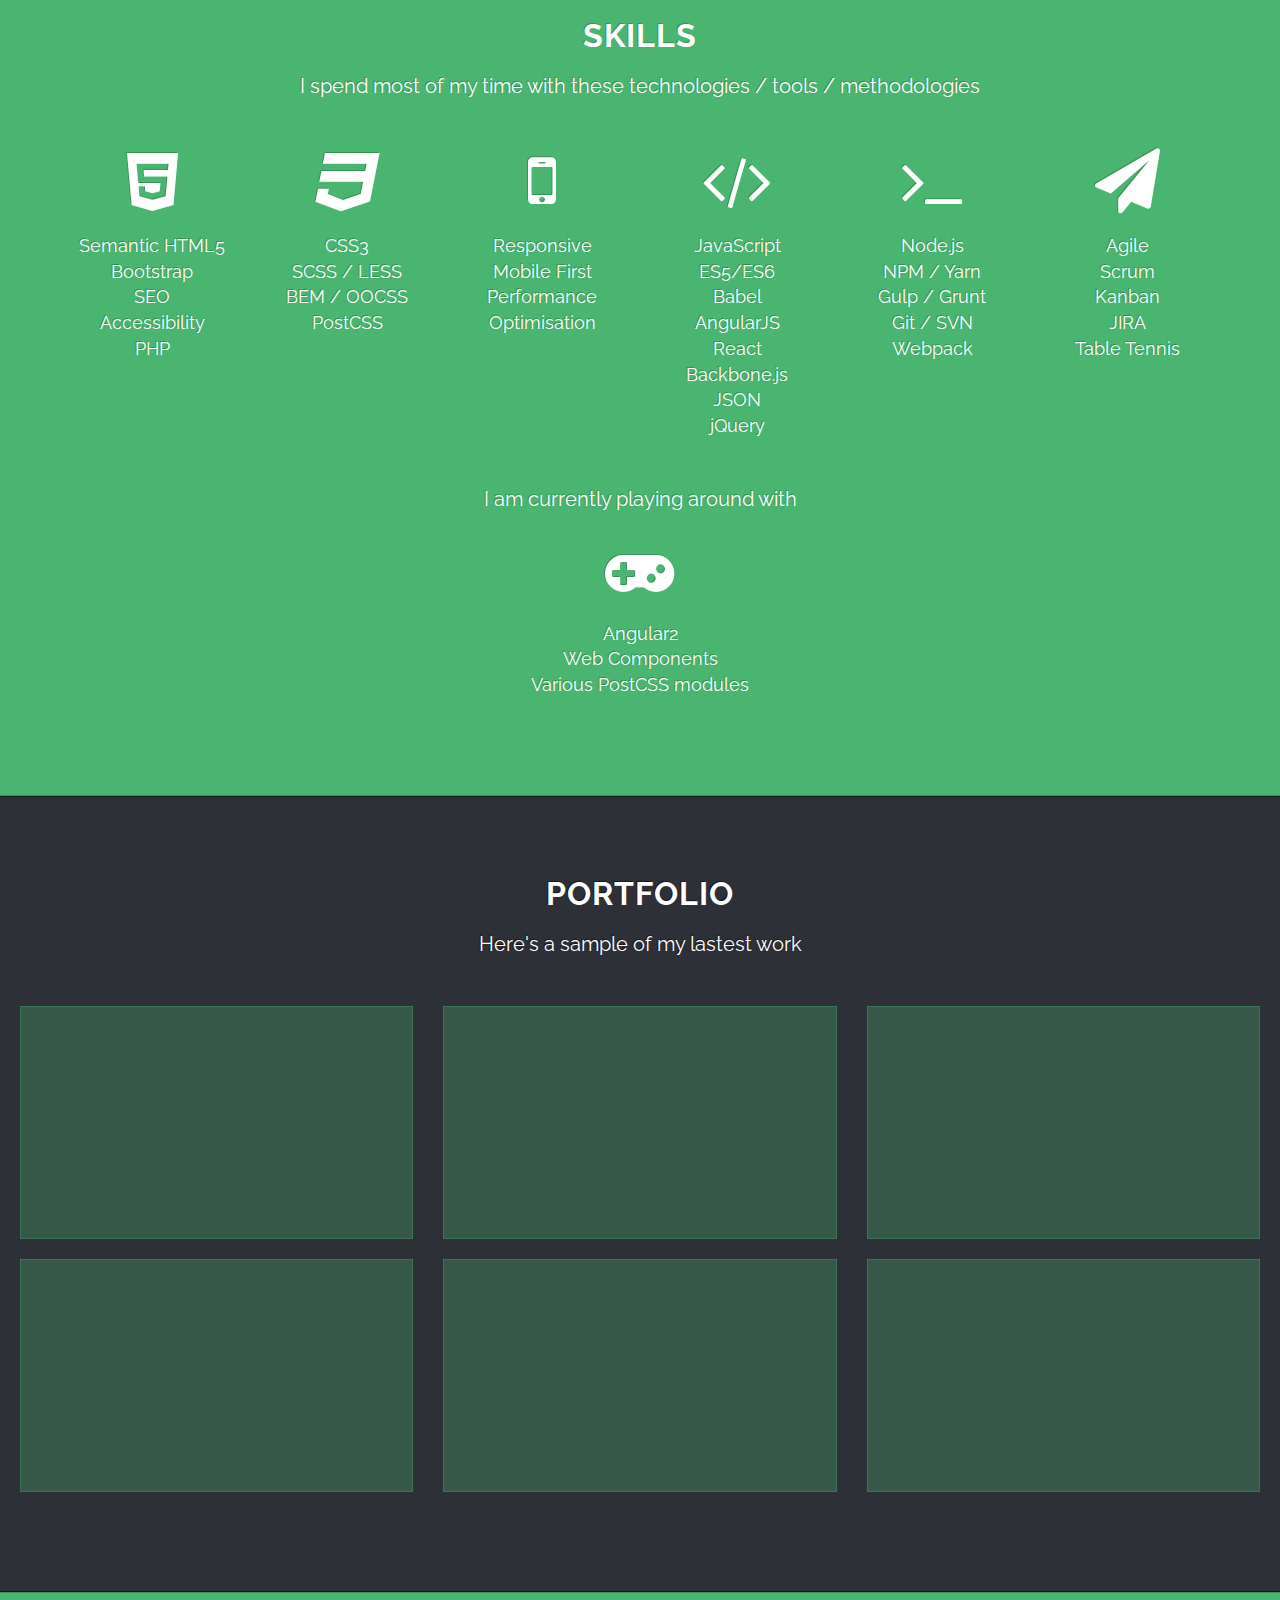
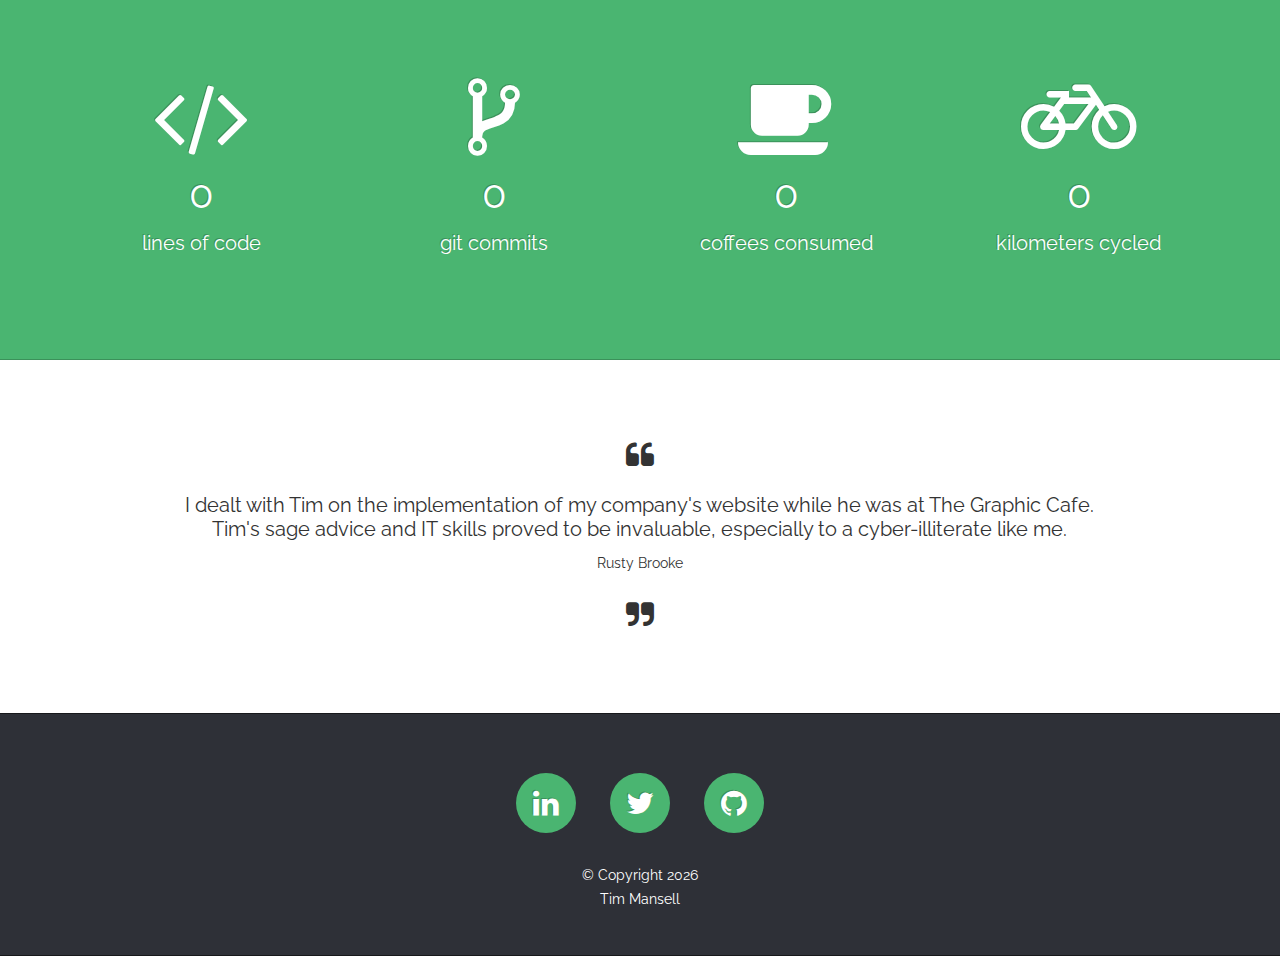
==== commit ce2c0adf: "Update with first batch of 2017 updates" ====
--- a/index.html
+++ b/index.html
@@ -1,8 +1,4 @@
-<!DOCTYPE html><html class="no-js"><head><meta charset="utf-8"><meta http-equiv="X-UA-Compatible" content="IE=edge"><meta name="viewport" content="width=device-width, initial-scale=1"><meta name="description" content="Tim Mansell is a Front-end / AngularJS Developer who is currently based in Melbourne, Australia. I specialise in HTML5, CSS3, SCSS, Compass, NodeJS, Bower, and Gulp."><title>Front-end / AngularJS Developer | Melbourne | Tim Mansell</title><style type="text/css">
-h1,h4,ul{margin-bottom:1rem}.hero,body,html{height:100%}.info,.learn-more,.navigation-menu{text-align:center}@font-face{font-family:FontAwesome;src:url(/assets/fonts/fontawesome-webfont.eot?v=4.3.0);src:url(/assets/fonts/fontawesome-webfont.eot?#iefix&v=4.3.0) format('embedded-opentype'),url(/assets/fonts/fontawesome-webfont.woff2?v=4.3.0) format('woff2'),url(/assets/fonts/fontawesome-webfont.woff?v=4.3.0) format('woff'),url(/assets/fonts/fontawesome-webfont.ttf?v=4.3.0) format('truetype'),url(/assets/fonts/fontawesome-webfont.svg?v=4.3.0#fontawesomeregular) format('svg');font-weight:400;font-style:normal}.fa{display:inline-block;font:normal normal normal 14px/1 FontAwesome;font-size:inherit;text-rendering:auto;-webkit-font-smoothing:antialiased;-moz-osx-font-smoothing:grayscale;transform:translate(0,0)}.fa-angle-down:before{content:"\f107"}html{font-family:sans-serif;-ms-text-size-adjust:100%;-webkit-text-size-adjust:100%}button,h1,h4{font-family:inherit;color:inherit}nav,section{display:block}a{background-color:transparent;color:#fff;-webkit-transition:color,.3s;transition:color,.3s;text-decoration:none}button{font:inherit;margin:0;overflow:visible;text-transform:none;-webkit-appearance:button;cursor:pointer;font-size:inherit;line-height:inherit}h4,p{line-height:2.4rem}.info-text,.info-title,h1,h4{text-transform:uppercase}button::-moz-focus-inner{border:0;padding:0}@media print{:after,:before{background:0 0!important;color:#000!important;box-shadow:none!important;text-shadow:none!important}}*,:after,:before{box-sizing:border-box}html{-webkit-tap-highlight-color:transparent;font-size:62.5%}body{margin:0;line-height:1.42857;color:#333;background-color:#fff;font-size:16px;font-size:1.6rem}body,p{font-family:Raleway,sans-serif}h1{margin-top:2rem;font-size:32px;font-size:3.2rem;line-height:38px;line-height:3.8rem}h4{margin-top:1rem}.bg-primary{color:#fff;background-color:#4ab571;box-shadow:inset 0 1px #3b915a,inset 0 -1px #3b915a}ul{margin-top:0;padding:0}.visible-xs{display:none!important}@media (max-width:767px){.visible-xs{display:block!important}.hidden-xs{display:none!important}}.slick-next,.slick-prev{display:none!important}h1,h4{font-weight:700;font-style:normal;letter-spacing:1px;letter-spacing:.1rem;margin:0}@media (min-width:768px){h1{font-size:40px;font-size:4rem;line-height:48px;line-height:4.8rem}}h4{font-size:22px;font-size:2.2rem}@media (min-width:768px){h4{font-size:24px;font-size:2.4rem;line-height:28px;line-height:2.8rem}.hero-img{background-image:url(/assets/img/hero.jpg);background-position:center;position:fixed;top:0;width:100%;height:100%;-webkit-filter:blur(3px);filter:blur(3px)}}p{margin:0 0 2.5rem;font-size:20px;font-size:2rem}.navigation-menu{display:none;list-style:none}@media (min-width:768px){.navigation{width:100%;height:60px;text-align:center;position:absolute;margin:0 auto;top:auto!important;bottom:0!important;font-size:20px;font-size:2rem;z-index:999999;background-color:rgba(0,0,0,.7);-webkit-transform:translatez(0);transform:translatez(0)}.navigation-menu{margin:0 auto;padding:0;display:inline-block!important}.navigation-menu-item{line-height:60px;line-height:6rem;display:inline-block;float:left;text-transform:uppercase}}.navigation-menu-link{color:#fff;padding:.5rem;display:block;font-size:30px;font-size:3rem;letter-spacing:2px;letter-spacing:.2rem}@media (min-width:768px){.navigation-menu-link{font-size:18px;font-size:1.8rem;padding:0 1.8rem}}.info{display:-webkit-box;display:-ms-flexbox;display:flex;-webkit-box-align:center;-ms-flex-align:center;align-items:center;-webkit-box-pack:center;-ms-flex-pack:center;justify-content:center;position:fixed;top:0;width:100%;height:100%}.info-blurb-item{display:none;font-size:22px;font-size:2.2rem}.info-blurb-item:first-of-type{display:block}@media (min-width:768px){.info-blurb-item{font-size:26px;font-size:2.6rem}}.info-title{margin:1.5rem 0;padding:0 2.5rem;font-size:45px;font-size:4.5rem;font-weight:900;letter-spacing:5px;letter-spacing:.5rem;line-height:45px;line-height:4.5rem;text-shadow:3px 3px #3b915a}@media (min-width:768px){.info-title{text-shadow:2px 2px #000;font-size:55px;font-size:5.5rem;line-height:55px;line-height:5.5rem}}.info-sub-title{font-size:16px;font-size:1.6rem}.info-text{margin:0;padding:0;font-weight:300;letter-spacing:1px;letter-spacing:.1rem;line-height:26px;line-height:2.6rem;text-shadow:1px 1px #3b915a}@media (min-width:768px){.info-sub-title{font-size:18px;font-size:1.8rem}.info-text{text-shadow:2px 2px #000}}.hamburger{position:fixed;overflow:hidden;margin:0;padding:0;font-size:0;text-indent:-9999px;-webkit-appearance:none;-moz-appearance:none;appearance:none;border:none;-webkit-transition:background .3s;transition:background .3s;z-index:999999;left:50%;-webkit-transform:translate(-50%,-35%);transform:translate(-50%,-35%);width:60px;height:60px;border-radius:50%;box-shadow:0 0 10px rgba(30,72,45,.5);background-color:#4ab571;bottom:0}.hamburger-menu,.hamburger-menu:after,.hamburger-menu:before{position:absolute;display:block;height:3px;background-color:#fff;box-shadow:-1px -1px #43a366}.hamburger-menu{top:30px;left:18px;right:18px;-webkit-transition:background 0 .3s;transition:background 0 .3s}.hamburger-menu:after,.hamburger-menu:before{left:0;width:100%;content:"";-webkit-transition-duration:.3s,.3s;transition-duration:.3s,.3s;-webkit-transition-delay:.3s,0;transition-delay:.3s,0}.hamburger-menu:before{top:-10px;-webkit-transition-property:top,-webkit-transform;transition-property:top,transform}.hamburger-menu:after{bottom:-10px;-webkit-transition-property:bottom,-webkit-transform;transition-property:bottom,transform}.portfolio-item-description{font-size:15px;font-size:1.5rem;line-height:1.2;margin-bottom:.5rem}.learn-more{position:fixed;bottom:90px;left:0;right:0;-webkit-animation-duration:1.5s;animation-duration:1.5s;-webkit-animation-name:floating;animation-name:floating;-webkit-animation-iteration-count:infinite;animation-iteration-count:infinite}.learn-more-scroll{font-size:55px;font-size:5.5rem;opacity:.7}.learn-more-link{color:#fff}.goto-top{position:fixed;z-index:1000;right:-70px;bottom:22px;padding:.5rem 1rem;background:#4ab571;box-shadow:0 0 10px rgba(30,72,45,.5);border-radius:50%}.goto-top:before{content:"\f077";font-family:FontAwesome;text-shadow:-1px -1px #43a366;font-size:22px;font-size:2.2rem}@media (min-width:768px){.portfolio-item-description{line-height:1.5}.goto-top{bottom:30px}.goto-top:before{font-size:32px;font-size:3.2rem}}
-</style><script>
-(function(u){function loadCSS(e,t,n){"use strict";function r(){for(var t,i=0;i<d.length;i++)d[i].href&&d[i].href.indexOf(e)>-1&&(t=!0);t?o.media=n||"all":setTimeout(r)}var o=window.document.createElement("link"),i=t||window.document.getElementsByTagName("script")[0],d=window.document.styleSheets;return o.rel="stylesheet",o.href=e,o.media="only x",i.parentNode.insertBefore(o,i),r(),o}for(var i in u){loadCSS(u[i]);}}(['assets/css/main.min-0f590df1.css']));
-</script><noscript><link rel="stylesheet" href="assets/css/main.min-0f590df1.css"></noscript></head><body ng-app="TM" ng-class="{true:'no-scroll', false:''}[menu.open]" tm-web-fonts><nav id="nav" class="navigation" ng-class="{true:'navigation-active', false:''}[menu.open]" tm-navigation><ul class="navigation-menu" ng-class="{true:'navigation-menu-active', false:''}[menu.open]"><li class="navigation-menu-item"><a class="navigation-menu-link" ng-click="menu.open=!menu.open" href="#profile" du-smooth-scroll du-scrollspy>Profile</a></li><li class="navigation-menu-item"><a class="navigation-menu-link" ng-click="menu.open=!menu.open" href="#skills" du-smooth-scroll du-scrollspy>Skills</a></li><li class="navigation-menu-item"><a class="navigation-menu-link" ng-click="menu.open=!menu.open" href="#portfolio" du-smooth-scroll du-scrollspy>Portfolio</a></li><li class="navigation-menu-item"><a class="navigation-menu-link" ng-click="menu.open=!menu.open" href="#testimonials" du-smooth-scroll du-scrollspy>Testimonials</a></li><li class="navigation-menu-item"><a class="navigation-menu-link" ng-click="menu.open=!menu.open" href="#contact" du-smooth-scroll du-scrollspy>Contact</a></li></ul><button class="hamburger visible-xs" ng-class="{true:'hamburger-active', false:''}[menu.open]" ng-click="menu.open=!menu.open"><span class="hamburger-menu">toggle menu</span></button></nav><section id="intro" class="hero bg-primary"><div class="hero-img" tm-scroll-blur blur-from="3"></div><div class="info"><tm-scroll-fade><h4 class="info-text info-sub-title">Melbourne, Australia</h4><h1 class="info-title">Hi! I'm Tim Mansell</h1><div class="info-blurb" tm-shuffle-content><h4 class="info-blurb-item info-text">Front-end ninja</h4><h4 class="info-blurb-item info-text">AngularJS Developer</h4><h4 class="info-blurb-item info-text">Avid Snowboarder</h4><h4 class="info-blurb-item info-text">Hard worker</h4></div></tm-scroll-fade></div><div class="learn-more hidden-xs"><a class="learn-more-link" href="#profile" du-smooth-scroll><i class="learn-more-scroll fa fa-angle-down"></i></a></div></section><main class="content"><section id="profile" class="layout-section bg-tertiary scrollto"><div class="container"><div class="row"><div class="col-xs-12"><h2 class="text-center" tm-shuffle-on-screen>A little bit about myself</h2></div></div><div class="row"><div class="col-xs-12 text-center"><p>I am an experienced and ambitious Front-end Developer with over 7 years commercial experience in a digital agency environment. I excell in both front-end and back-end development.</p><p>I develop with best practices in mind and adhere to W3C standards. Unfortunately not all browsers are created equal, so I utilise Progressive Enhancement where possible, to ensure that any website I work on displays perfectly in all of the evergreen browsers (Chrome, Firefox, and Safari).... and IE.</p><p>I believe that having a functional website is only part of the solution. Being found is just as important. Search Engine Optimisation is an integral part of my development process.</p><p>Please view my <a class="link" href="#portfolio" du-smooth-scroll>portfolio</a> to see some examples of my work.</p></div></div><tm-social-icons></tm-social-icons></div></section><section id="skills" class="layout-section bg-primary text-center"><div class="container"><div class="row"><div class="col-xs-12"><h2 class="text-center" tm-shuffle-on-screen>Skills</h2><p class="text-description">I spend most of my time with these technologies / tools / methodologies</p></div></div><div class="row skills"><div class="col-md-6"><div class="row"><div class="col-xs-12 col-sm-4 text-center divider"><i class="fa fa-html5 skills-icon"></i><ul class="skills-list"><li>Semantic HTML5</li><li>Bootstrap</li><li>SEO</li><li>Accessibility</li><li>PHP</li></ul></div><div class="col-xs-12 col-sm-4 text-center divider"><i class="fa fa-css3 skills-icon"></i><ul class="skills-list"><li>CSS3</li><li>SCSS / LESS</li><li>Compass</li><li>BEM / OOCSS</li><li>PostCSS</li></ul></div><div class="col-xs-12 col-sm-4 text-center divider"><i class="fa fa-mobile skills-icon"></i><ul class="skills-list"><li>Responsive</li><li>Mobile First</li><li><a class="link" href="https://developers.google.com/speed/pagespeed/insights/?url=http%3A%2F%2Fwww.timmansell.com%2F&tab=mobile" target="_blank">Performance</a></li><li>Optimisation</li></ul></div></div></div><div class="col-md-6"><div class="row"><div class="col-xs-12 col-sm-4 text-center divider"><i class="fa fa-code skills-icon"></i><ul class="skills-list"><li>JavaScript/jQuery</li><li>AngularJS</li><li>React</li><li>Backbone.js</li><li>JSON</li></ul></div><div class="col-xs-12 col-sm-4 text-center divider"><i class="fa fa-terminal skills-icon"></i><ul class="skills-list"><li>Node.js / NPM</li><li>Gulp / Grunt</li><li>Bower</li><li>Git / SVN</li><li>Webpack</li></ul></div><div class="col-xs-12 col-sm-4 text-center divider"><i class="fa fa-paper-plane skills-icon"></i><ul class="skills-list"><li>Agile</li><li>Scrum</li><li>Kanban</li><li>JIRA</li><li>Table Tennis</li></ul></div></div></div></div><p class="text-description">I am currently playing around with</p><i class="fa fa-gamepad skills-icon"></i><ul class="skills-list"><li>Angular2</li><li>Web Components</li><li>Various PostCSS modules</li></ul></div></section><section id="portfolio" class="layout-section bg-secondary"><div class="container container-large"><div class="row text-center"><div class="col-xs-12"><h2 tm-shuffle-on-screen>Portfolio</h2><p class="text-description">Here's a sample of my lastest work</p></div></div><div class="row" tm-portfolio></div></div></section><section class="layout-section bg-primary"><div class="container"><div class="row text-center lighter-note"><div class="col-xs-12 col-sm-3 divider"><i class="fa fa-code lighter-note-icon"></i><p class="lighter-note-amount"><tm-random-numbers-on-screen append-character="+" min-count="3000" max-count="50000">0</tm-random-numbers-on-screen></p><p class="lighter-note-text">lines of code</p></div><div class="col-xs-12 col-sm-3 divider"><i class="lighter-note-icon fa fa-code-fork"></i><p class="lighter-note-amount"><tm-random-numbers-on-screen max-count="1200" append-character="+">0</tm-random-numbers-on-screen></p><p class="lighter-note-text">git commits</p></div><div class="col-xs-12 col-sm-3 divider"><i class="lighter-note-icon fa fa-coffee"></i><p class="lighter-note-amount"><tm-random-numbers-on-screen max-count="760" append-character="+">0</tm-random-numbers-on-screen></p><p class="lighter-note-text">coffees consumed</p></div><div class="col-xs-12 col-sm-3 divider"><i class="lighter-note-icon fa fa-bicycle"></i><p class="lighter-note-amount"><tm-random-numbers-on-screen max-count="3500" append-character="+">0</tm-random-numbers-on-screen></p><p class="lighter-note-text">kilometers cycled</p></div></div></div></section><section id="testimonials" class="layout-section bg-tertiary"><div class="container"><div class="row text-center"><div class="col-xs-offset-1 col-xs-10 col-md-offset-1 col-md-10"><tm-carousel class="testimonials" autoplay="true" speed="6000"><div class="testimonials-quote"><p class="testimonials-text">I dealt with Tim on the implementation of my company's website while he was at The Graphic Cafe. Tim's sage advice and IT skills proved to be invaluable, especially to a cyber-illiterate like me.</p><p class="testimonials-name">Rusty Brooke</p></div><div class="testimonials-quote"><p class="testimonials-text">Tim worked with the Graphic Cafe for over 4 years, in that time Tim lead the web development side to the business, his ability to problem solve was second to none as we often tested the boundaries of web and interactive development.</p><p class="testimonials-name">Matt O’Dea</p></div><div class="testimonials-quote"><p class="testimonials-text">Tim is really brilliant developer and he has wide knowledge in the IT industry.</p><p class="testimonials-name">Randy An</p></div></tm-carousel></div></div></div></section></main><footer id="contact" class="footer bg-secondary scrollto"><div class="footer-bar"><div class="container"><div class="row"><div class="col-xs-12"><tm-social-icons></tm-social-icons><p class="footer-bar-text text-center">&copy; Copyright&nbsp;<tm-date></tm-date><br>Tim Mansell</p></div></div></div></div></footer><tm-go-to-top show-at="700"></tm-go-to-top><script src="assets/js/vendor.min-94f857f7.js"></script><script src="assets/js/scripts.min-129b447c.js" defer></script><script>
+<!DOCTYPE html><html class="no-js"><head><meta charset="utf-8"><meta http-equiv="X-UA-Compatible" content="IE=edge"><meta name="viewport" content="width=device-width, initial-scale=1"><meta name="description" content="Tim Mansell is a Front-end / AngularJS Developer who is currently based in Melbourne, Australia. I specialise in HTML5, CSS3, SCSS, NodeJS, Yarn, Gulp, and Webpack."><title>Front-end / AngularJS Developer | Melbourne | Tim Mansell</title><link rel="stylesheet" href="assets/css/main.css" media="screen"></head><body ng-app="TM" ng-class="{true:'no-scroll', false:''}[menu.open]"><nav id="nav" class="navigation" ng-class="{true:'navigation__active', false:''}[menu.open]" tm-navigation><ul class="navigation__menu" ng-class="{true:'navigation__menu-active', false:''}[menu.open]"><li class="navigation__menu-item"><a class="navigation__menu-link" ng-click="menu.open=!menu.open" href="#profile" du-smooth-scroll du-scrollspy>Profile</a></li><li class="navigation__menu-item"><a class="navigation__menu-link" ng-click="menu.open=!menu.open" href="#skills" du-smooth-scroll du-scrollspy>Skills</a></li><li class="navigation__menu-item"><a class="navigation__menu-link" ng-click="menu.open=!menu.open" href="#portfolio" du-smooth-scroll du-scrollspy>Portfolio</a></li><li class="navigation__menu-item"><a class="navigation__menu-link" ng-click="menu.open=!menu.open" href="#testimonials" du-smooth-scroll du-scrollspy>Testimonials</a></li><li class="navigation__menu-item"><a class="navigation__menu-link" ng-click="menu.open=!menu.open" href="#contact" du-smooth-scroll du-scrollspy>Contact</a></li></ul><button class="hamburger visible-xs" ng-class="{true:'hamburger--active', false:''}[menu.open]" ng-click="menu.open=!menu.open"><span class="hamburger__menu">toggle menu</span></button></nav><section id="intro" class="hero bg--primary"><div class="hero__img" tm-scroll-blur blur-from="3"></div><div class="info"><tm-scroll-fade><h4 class="info__text info__sub-title">Melbourne, Australia</h4><h1 class="info__title">Hi! I'm Tim Mansell</h1><div class="info__blurb"><tm-shuffle-content><h4 class="info__blurb-item info__text">Front-end ninja</h4><h4 class="info__blurb-item info__text">AngularJS Developer</h4><h4 class="info__blurb-item info__text">Avid Snowboarder</h4><h4 class="info__blurb-item info__text">Hard worker</h4></tm-shuffle-content></div></tm-scroll-fade></div><div class="learn-more hidden-xs"><a class="learn-more__link" href="#profile" du-smooth-scroll><i class="learn-more__scroll fa fa-angle-down"></i></a></div></section><main class="content"><section id="profile" class="layout-section bg--tertiary scrollto"><div class="container"><div class="row"><div class="col-xs-12"><div class="heading"><h2 class="heading__title heading--primary text--center" tm-shuffle-on-screen>A little bit about myself</h2></div></div></div><div class="row"><div class="col-xs-12 text--center"><p>I am an experienced and ambitious Front-end Developer with over 9 years commercial experience in a digital agency environment. I specialise in HTML5, CSS3, SCSS, AngularJS, NodeJS, Yarn, Gulp, and Webpack.</p><p>I develop with best practices in mind and adhere to W3C standards. Unfortunately not all browsers are created equal, so I utilise Progressive Enhancement where possible, to ensure that any website I work on displays perfectly in all of the evergreen browsers.</p><p>I believe that having a functional website is only part of the solution. Being found is just as important. Accessibility (a11y) and Search Engine Optimisation (SEO) is an integral part of my development process.</p><p>Please view my <a class="link" href="#portfolio" du-smooth-scroll>portfolio</a> to see some examples of my work.</p></div></div><tm-social-icons></tm-social-icons></div></section><section id="skills" class="layout-section bg--primary text--center"><div class="container"><div class="row"><div class="col-xs-12"><div class="heading text--secondary"><h2 class="heading__title text--center" tm-shuffle-on-screen>Skills</h2><p class="heading__description">I spend most of my time with these technologies / tools / methodologies</p></div></div></div><div class="row skills"><div class="col-md-6"><div class="row"><div class="col-xs-12 col-sm-4 text--center text--secondary divider"><i class="fa fa-html5 skills__icon"></i><ul class="skills__list"><li>Semantic HTML5</li><li>Bootstrap</li><li>SEO</li><li>Accessibility</li><li>PHP</li></ul></div><div class="col-xs-12 col-sm-4 text--center text--secondary divider"><i class="fa fa-css3 skills__icon"></i><ul class="skills__list"><li>CSS3</li><li>SCSS / LESS</li><li>BEM / OOCSS</li><li>PostCSS</li></ul></div><div class="col-xs-12 col-sm-4 text--center text--secondary divider"><i class="fa fa-mobile skills__icon"></i><ul class="skills__list"><li>Responsive</li><li>Mobile First</li><li><a class="link" href="https://developers.google.com/speed/pagespeed/insights/?url=http%3A%2F%2Fwww.timmansell.com%2F&tab=mobile" target="_blank">Performance</a></li><li>Optimisation</li></ul></div></div></div><div class="col-md-6"><div class="row"><div class="col-xs-12 col-sm-4 text--center text--secondary divider"><i class="fa fa-code skills__icon"></i><ul class="skills__list"><li>JavaScript ES5/ES6</li><li>Babel</li><li>AngularJS</li><li>React</li><li>Backbone.js</li><li>JSON</li><li>jQuery</li></ul></div><div class="col-xs-12 col-sm-4 text--center text--secondary divider"><i class="fa fa-terminal skills__icon"></i><ul class="skills__list"><li>Node.js</li><li>NPM / Yarn</li><li>Gulp / Grunt</li><li>Git / SVN</li><li>Webpack</li></ul></div><div class="col-xs-12 col-sm-4 text--center text--secondary divider"><i class="fa fa-paper-plane skills__icon"></i><ul class="skills__list"><li>Agile</li><li>Scrum</li><li>Kanban</li><li>JIRA</li><li>Table Tennis</li></ul></div></div></div></div><p class="text-description text--secondary">I am currently playing around with</p><i class="fa fa-gamepad skills__icon text--secondary"></i><ul class="skills__list text--secondary"><li>Angular2</li><li>Web Components</li><li>Various PostCSS modules</li></ul></div></section><section id="portfolio" class="layout-section bg--secondary"><div class="container container-large"><div class="row text--center"><div class="col-xs-12"><div class="heading text--tertiary"><h2 class="heading__title text--center" tm-shuffle-on-screen>Portfolio</h2><p class="heading__description">Here's a sample of my lastest work</p></div></div></div><div class="row"><tm-portfolio></tm-portfolio></div></div></section><section class="layout-section bg--primary text--secondary"><div class="container"><div class="row text--center lighter-note"><div class="col-xs-12 col-sm-3 divider"><i class="fa fa-code lighter-note__icon"></i><p class="lighter-note__amount"><tm-random-numbers-on-screen append-character="+" min-count="3000" max-count="50000">0</tm-random-numbers-on-screen></p><p class="lighter-note__text">lines of code</p></div><div class="col-xs-12 col-sm-3 divider"><i class="lighter-note__icon fa fa-code-fork"></i><p class="lighter-note__amount"><tm-random-numbers-on-screen max-count="1200" append-character="+">0</tm-random-numbers-on-screen></p><p class="lighter-note__text">git commits</p></div><div class="col-xs-12 col-sm-3 divider"><i class="lighter-note__icon fa fa-coffee"></i><p class="lighter-note__amount"><tm-random-numbers-on-screen max-count="760" append-character="+">0</tm-random-numbers-on-screen></p><p class="lighter-note__text">coffees consumed</p></div><div class="col-xs-12 col-sm-3 divider"><i class="lighter-note__icon fa fa-bicycle"></i><p class="lighter-note__amount"><tm-random-numbers-on-screen max-count="3500" append-character="+">0</tm-random-numbers-on-screen></p><p class="lighter-note__text">kilometers cycled</p></div></div></div></section><section id="testimonials" class="layout-section bg--tertiary"><div class="container"><div class="row text--center"><div class="col-xs-offset-1 col-xs-10 col-md-offset-1 col-md-10"><tm-testimonials></tm-testimonials></div></div></div></section></main><footer id="contact" class="footer bg--secondary scrollto"><div class="footer-bar"><div class="container"><div class="row"><div class="col-xs-12"><tm-social-icons></tm-social-icons><p class="footer-bar__text text--center">&copy; Copyright&nbsp;<tm-date></tm-date><br>Tim Mansell</p></div></div></div></div></footer><tm-go-to-top show-at="700"></tm-go-to-top><script src="assets/js/bundle.js" defer></script><script defer>
 		(function(b,o,i,l,e,r){b.GoogleAnalyticsObject=l;b[l]||(b[l]=
 		function(){(b[l].q=b[l].q||[]).push(arguments)});b[l].l=+new Date;
 		e=o.createElement(i);r=o.getElementsByTagName(i)[0];
--- a/assets/css/main.css
+++ b/assets/css/main.css
@@ -0,0 +1 @@
+@charset "UTF-8";@font-face{font-family:FontAwesome;src:url(../fonts/fontawesome-webfont.eot?v=4.7.0);src:url(../fonts/fontawesome-webfont.eot?#iefix&v=4.7.0) format("embedded-opentype"),url(../fonts/fontawesome-webfont.woff2?v=4.7.0) format("woff2"),url(../fonts/fontawesome-webfont.woff?v=4.7.0) format("woff"),url(../fonts/fontawesome-webfont.ttf?v=4.7.0) format("truetype"),url(../fonts/fontawesome-webfont.svg?v=4.7.0#fontawesomeregular) format("svg");font-weight:400;font-style:normal}.fa{display:inline-block;font:normal normal normal 14px/1 FontAwesome;font:normal normal normal 1.4rem/1 FontAwesome;font-size:inherit;text-rendering:auto;-webkit-font-smoothing:antialiased;-moz-osx-font-smoothing:grayscale}.fa-twitter:before{content:""}.fa-github:before{content:""}.fa-globe:before{content:""}.fa-linkedin:before{content:""}.fa-coffee:before{content:""}.fa-angle-down:before{content:""}.fa-mobile:before{content:""}.fa-gamepad:before{content:""}.fa-terminal:before{content:""}.fa-code:before{content:""}.fa-code-fork:before{content:""}.fa-html5:before{content:""}.fa-css3:before{content:""}.fa-paper-plane:before{content:""}.fa-bicycle:before{content:""}html{font-family:sans-serif;-ms-text-size-adjust:100%;-webkit-text-size-adjust:100%}body{margin:0}footer,main,nav,section{display:block}[hidden]{display:none}a{background-color:transparent}a:active,a:hover{outline:0}h1{font-size:2em;margin:.67em 0}img{border:0}button{color:inherit;font:inherit;margin:0}button{overflow:visible}button{text-transform:none}button{-webkit-appearance:button;cursor:pointer}button::-moz-focus-inner{border:0;padding:0}@media print{*,:after,:before{background:0 0!important;color:#000!important;box-shadow:none!important;text-shadow:none!important}a,a:visited{text-decoration:underline}a[href]:after{content:" (" attr(href) ")"}a[href^="#"]:after{content:""}img{page-break-inside:avoid}img{max-width:100%!important}h2,h3,p{orphans:3;widows:3}h2,h3{page-break-after:avoid}}*{box-sizing:border-box}:after,:before{box-sizing:border-box}html{font-size:10px;font-size:1rem;-webkit-tap-highlight-color:transparent}body{font-family:"Helvetica Neue",Helvetica,Arial,sans-serif;font-size:14px;font-size:1.4rem;line-height:1.42857;color:#333;background-color:#fff}button{font-family:inherit;font-size:inherit;line-height:inherit}a{color:#337ab7;text-decoration:none}a:focus,a:hover{color:#23527c;text-decoration:underline}a:focus{outline:5px auto -webkit-focus-ring-color;outline-offset:-2px}img{vertical-align:middle}.img-responsive{display:block;max-width:100%;height:auto}.container{margin-right:auto;margin-left:auto;padding-left:15px;padding-left:1.5rem;padding-right:15px;padding-right:1.5rem}.container:after,.container:before{content:" ";display:table}.container:after{clear:both}@media (min-width:768px){.container{width:750px}}@media (min-width:992px){.container{width:970px}}@media (min-width:1200px){.container{width:1170px}}.row{margin-left:-15px;margin-left:-1.5rem;margin-right:-15px;margin-right:-1.5rem}.row:after,.row:before{content:" ";display:table}.row:after{clear:both}.col-lg-4,.col-md-10,.col-md-6,.col-sm-3,.col-sm-4,.col-sm-6,.col-xs-10,.col-xs-12{position:relative;min-height:1px;padding-left:15px;padding-left:1.5rem;padding-right:15px;padding-right:1.5rem}.col-xs-10,.col-xs-12{float:left}.col-xs-10{width:83.33333%}.col-xs-12{width:100%}.col-xs-offset-1{margin-left:8.33333%}@media (min-width:768px){.col-sm-3,.col-sm-4,.col-sm-6{float:left}.col-sm-3{width:25%}.col-sm-4{width:33.33333%}.col-sm-6{width:50%}}@media (min-width:992px){.col-md-10,.col-md-6{float:left}.col-md-6{width:50%}.col-md-10{width:83.33333%}.col-md-offset-1{margin-left:8.33333%}}@media (min-width:1200px){.col-lg-4{float:left}.col-lg-4{width:33.33333%}}.hidden{display:none!important}@-ms-viewport{width:device-width}.visible-xs{display:none!important}@media (max-width:767px){.visible-xs{display:block!important}}@media (max-width:767px){.hidden-xs{display:none!important}}@media (min-width:768px) and (max-width:991px){.hidden-sm{display:none!important}}@media (min-width:992px) and (max-width:1199px){.hidden-md{display:none!important}}@media (min-width:1200px){.hidden-lg{display:none!important}}@media print{.hidden-print{display:none!important}}.bg--primary{background-color:#4ab571;box-shadow:inset 0 1px #3b915a,inset 0 -1px #3b915a}.bg--secondary{background-color:#2e3037;box-shadow:inset 0 1px #17181b,inset 0 -1px #17181b}.bg--tertiary{background-color:#fff}.link{color:inherit;-webkit-transition:border-color .3s;transition:border-color .3s;border-bottom:1px solid inherit}.link:hover{color:inherit;border-color:#3b915a}@media (max-width:767px){.divider{margin-bottom:30px;margin-bottom:3rem}.divider:after{content:'';border-bottom:1px solid #3b915a;position:absolute;width:60%;-webkit-transform:translate(-50%);transform:translate(-50%);margin-top:10px;margin-top:1rem;box-shadow:0 1px #6ec48d}}.text--center{text-align:center}.text--secondary{color:#fff;text-shadow:-1px -1px #3b915a}.text--tertiary{color:#fff;text-shadow:-1px -1px #17181b}html{font-size:62.5%;height:100%}body{font-family:Raleway,sans-serif;font-size:16px;font-size:1.6rem;height:100%}@media (max-width:767px){body.no-scroll{overflow:hidden}}h1,h2,h3,h4{font-weight:700;font-style:normal;letter-spacing:1px;letter-spacing:.1rem;text-transform:uppercase;margin:0}p{font-family:Raleway,sans-serif;font-size:20px;font-size:2rem;line-height:24px;line-height:2.4rem;margin-top:0;margin-bottom:25px;margin-bottom:2.5rem}a{color:#fff;-webkit-transition:color,.3s;transition:color,.3s;text-decoration:none}a:focus,a:hover{text-decoration:none;color:#fff;outline:0}ul{padding:0}.content{position:relative}.layout-section{padding-top:80px;padding-top:8rem;padding-bottom:80px;padding-bottom:8rem}.container-large{width:100%;padding-left:20px;padding-left:2rem;padding-right:20px;padding-right:2rem}.footer{position:relative}@media (max-width:767px){.footer{padding-bottom:60px;padding-bottom:6rem}}.hero{height:100%}@media (min-width:768px){.hero__img{background-image:url(../img/hero.jpg);background-position:center;position:fixed;top:0;width:100%;height:100%;-webkit-filter:blur(3px);filter:blur(3px)}}.heading{margin-bottom:50px;margin-bottom:5rem}.heading--primary{color:#333}.heading__title{font-size:32px;font-size:3.2rem;line-height:36px;line-height:3.6rem;margin-bottom:20px;margin-bottom:2rem}.lighter-note__amount{font-size:40px;font-size:4rem;margin-top:20px;margin-top:2rem;text-shadow:-1px -1px #3b915a}.lighter-note__icon{font-size:90px;font-size:9rem;text-shadow:-1px -1px #3b915a}.lighter-note__text{text-shadow:-1px -1px #3b915a}.skills{margin-bottom:30px;margin-bottom:3rem}.skills__icon{font-size:65px;font-size:6.5rem;text-shadow:-1px -1px #3b915a}.skills__list{list-style-type:none;margin-top:10px;margin-top:1rem;font-size:20px;font-size:2rem;text-shadow:-1px -1px #3b915a}@media (min-width:768px){.skills__list{margin-top:20px;margin-top:2rem;font-size:18px;font-size:1.8rem}}.social{margin-top:40px;margin-top:4rem}.social__icon{font-size:30px;font-size:3rem;display:inline-block;background:#4ab571;padding:15px;padding:1.5rem;border-radius:50%;color:#fff;text-shadow:-1px -1px #3b915a;width:60px;height:60px;margin:0 15px;margin:0 1.5rem;-webkit-transition:box-shadow .3s,background .3s;transition:box-shadow .3s,background .3s}.social__icon:hover{background:#3b915a;box-shadow:0 0 0 5px rgba(74,181,113,.5)}@media (min-width:768px){.navigation{width:100%;height:60px;text-align:center;position:absolute;margin:0 auto;top:auto!important;bottom:0!important;font-size:20px;font-size:2rem;z-index:999999;background-color:rgba(0,0,0,.7);-webkit-transform:translatez(0);transform:translatez(0)}}.navigation__menu{display:none;text-align:center;list-style:none}@media (min-width:768px){.navigation__menu{margin:0 auto;padding:0;display:inline-block!important}}@media (min-width:768px){.navigation__menu-item{line-height:60px;line-height:6rem;display:inline-block;float:left;text-transform:uppercase}}.navigation__menu-link{color:#fff;padding:5px;padding:.5rem;display:block;font-size:30px;font-size:3rem;letter-spacing:2px;letter-spacing:.2rem}@media (min-width:768px){.navigation__menu-link{font-size:18px;font-size:1.8rem;padding:0 18px;padding:0 1.8rem}.navigation__menu-link.active,.navigation__menu-link:hover{background-color:#3b915a;box-shadow:inset 1px 0 #3a8d58,inset -1px 0 #3a8d58}}@media (max-width:767px){.navigation__active{position:fixed;top:0;bottom:0;left:0;right:0;z-index:999999;background-color:rgba(0,0,0,.8)}}@media (max-width:767px){.navigation__menu-active{display:block;position:fixed;bottom:0;left:50%;-webkit-transform:translate(-50%,-100px);transform:translate(-50%,-100px)}}@media (min-width:768px){.navigation__menu-is-sticky{position:fixed;top:0!important;box-shadow:inset 0 -1px #3b915a,0 1px 1px rgba(0,0,0,.2);background-color:rgba(74,181,113,.95)}}@media (min-width:768px){.navigation__menu-is-sticky .navigation__menu-link{text-shadow:-1px -1px #3b915a}}.info{display:-webkit-box;display:-ms-flexbox;display:flex;-webkit-box-align:center;-ms-flex-align:center;align-items:center;-webkit-box-pack:center;-ms-flex-pack:center;justify-content:center;position:fixed;top:0;width:100%;height:100%;text-align:center}.info__blurb-item{font-size:22px;font-size:2.2rem;display:block}@media (min-width:768px){.info__blurb-item{font-size:26px;font-size:2.6rem}}.info__title{color:#fff;margin:15px 0;margin:1.5rem 0;padding:0 25px;padding:0 2.5rem;font-size:45px;font-size:4.5rem;font-weight:900;letter-spacing:5px;letter-spacing:.5rem;line-height:45px;line-height:4.5rem;text-transform:uppercase;text-shadow:3px 3px #3b915a}@media (min-width:768px){.info__title{text-shadow:2px 2px #000;font-size:55px;font-size:5.5rem;line-height:55px;line-height:5.5rem}}.info__sub-title{color:#fff;font-size:16px;font-size:1.6rem}@media (min-width:768px){.info__sub-title{font-size:18px;font-size:1.8rem}}.info__text{color:#fff;margin:0;padding:0;font-weight:300;letter-spacing:1px;letter-spacing:.1rem;line-height:26px;line-height:2.6rem;text-transform:uppercase;text-shadow:1px 1px #3b915a}@media (min-width:768px){.info__text{text-shadow:2px 2px #000}}.hamburger{position:fixed;overflow:hidden;margin:0;padding:0;font-size:0;text-indent:-9999px;-webkit-appearance:none;-moz-appearance:none;appearance:none;border:none;-webkit-transition:background .3s;transition:background .3s;z-index:999999;left:50%;-webkit-transform:translate(-50%,-35%);transform:translate(-50%,-35%);width:60px;height:60px;border-radius:50%;box-shadow:0 0 10px rgba(30,72,45,.5);background-color:#4ab571;bottom:0}.hamburger:focus{outline:0}.hamburger--active{background-color:#cb0032}.hamburger--active .hamburger__menu{background:0 0;box-shadow:none}.hamburger--active .hamburger__menu:before{top:0;-webkit-transform:rotate(45deg);transform:rotate(45deg)}.hamburger--active .hamburger__menu:after{bottom:0;-webkit-transform:rotate(-45deg);transform:rotate(-45deg)}.hamburger--active .hamburger__menu:after,.hamburger--active .hamburger__menu:before{-webkit-transition-delay:0,.3s;transition-delay:0,.3s;box-shadow:none}.hamburger__menu{display:block;position:absolute;top:30px;left:18px;right:18px;height:3px;background-color:#fff;-webkit-transition:background 0 .3s;transition:background 0 .3s;box-shadow:-1px -1px #43a366}.hamburger__menu:after,.hamburger__menu:before{position:absolute;display:block;left:0;width:100%;height:3px;background-color:#fff;content:"";-webkit-transition-duration:.3s,.3s;transition-duration:.3s,.3s;-webkit-transition-delay:.3s,0;transition-delay:.3s,0;box-shadow:-1px -1px #43a366}.hamburger__menu:before{top:-10px;-webkit-transition-property:top,-webkit-transform;transition-property:top,transform}.hamburger__menu:after{bottom:-10px;-webkit-transition-property:bottom,-webkit-transform;transition-property:bottom,transform}.portfolio-item{background:rgba(74,181,113,.3);border:1px solid rgba(74,181,113,.305);padding:10px;padding:1rem;margin-bottom:20px;margin-bottom:2rem;-webkit-transition:all .3s;transition:all .3s;position:relative;overflow:hidden;display:block;height:0;padding-bottom:56.25%}.portfolio-item:hover .portfolio-item__info{-webkit-transform:translateY(0);transform:translateY(0)}.portfolio-item__icon{font-size:30px;font-size:3rem;color:#fff;padding-left:5px;padding-left:.5rem;padding-right:5px;padding-right:.5rem;-webkit-transition:all .3s;transition:all .3s}.portfolio-item__icon:hover{-webkit-transform:scale(1.2);transform:scale(1.2)}.portfolio-item__info{position:absolute;-webkit-transform:translateY(100%);transform:translateY(100%);text-shadow:-1px -1px #3b915a;-webkit-transition:all .3s;transition:all .3s;top:0;left:0;background:rgba(74,181,113,.95);height:100%;padding:15px;padding:1.5rem;width:100%;color:#fff}.portfolio-item__title{font-size:18px;font-size:1.8rem;color:#fff;margin-bottom:5px;margin-bottom:.5rem}.portfolio-item__description{font-size:15px;font-size:1.5rem;line-height:1.2;margin-bottom:5px;margin-bottom:.5rem}@media (min-width:768px){.portfolio-item__description{line-height:1.5}}.portfolio-item__tech{position:absolute;bottom:45px;left:0;width:100%;padding-left:10%;padding-right:10%}.portfolio-item__img{margin:auto}.portfolio-item__more-info{position:absolute;bottom:10px;width:100%;left:0}.learn-more{position:fixed;bottom:90px;left:0;right:0;text-align:center;-webkit-animation-duration:1.5s;animation-duration:1.5s;-webkit-animation-name:floating;animation-name:floating;-webkit-animation-iteration-count:infinite;animation-iteration-count:infinite}.learn-more__scroll{font-size:55px;font-size:5.5rem;opacity:.7}.learn-more__link{color:#fff}.learn-more__link:hover{color:#fff}@-webkit-keyframes floating{0%{-webkit-transform:translateY(0);transform:translateY(0)}50%{-webkit-transform:translateY(8%);transform:translateY(8%)}100%{-webkit-transform:translateY(0);transform:translateY(0)}}@keyframes floating{0%{-webkit-transform:translateY(0);transform:translateY(0)}50%{-webkit-transform:translateY(8%);transform:translateY(8%)}100%{-webkit-transform:translateY(0);transform:translateY(0)}}.testimonials__quote:after,.testimonials__quote:before{font-family:FontAwesome;font-size:30px;font-size:3rem;line-height:30px;line-height:3rem}.testimonials__quote:before{content:"\f10d"}.testimonials__quote:after{content:"\f10e"}.testimonials__text{margin-top:20px;margin-top:2rem;margin-bottom:10px;margin-bottom:1rem}.testimonials__name{font-size:14px;font-size:1.4rem}.footer-bar{padding:20px 0;padding:2rem 0;color:#fff}.footer-bar__text{font-size:14px;font-size:1.4rem;margin-top:30px;margin-top:3rem}.goto-top{position:fixed;z-index:1000;right:-70px;bottom:22px;padding:5px 10px;padding:.5rem 1rem;background:#4ab571;box-shadow:0 0 10px rgba(30,72,45,.5);border-radius:50%}@media (min-width:768px){.goto-top{bottom:30px}}.goto-top:hover{background:#378654}.goto-top:before{content:"\f077";font-family:FontAwesome;text-shadow:-1px -1px #43a366;font-size:22px;font-size:2.2rem}@media (min-width:768px){.goto-top:before{font-size:32px;font-size:3.2rem}}.goto-top__show{right:10px}@media (min-width:768px){.goto-top__show{right:30px}}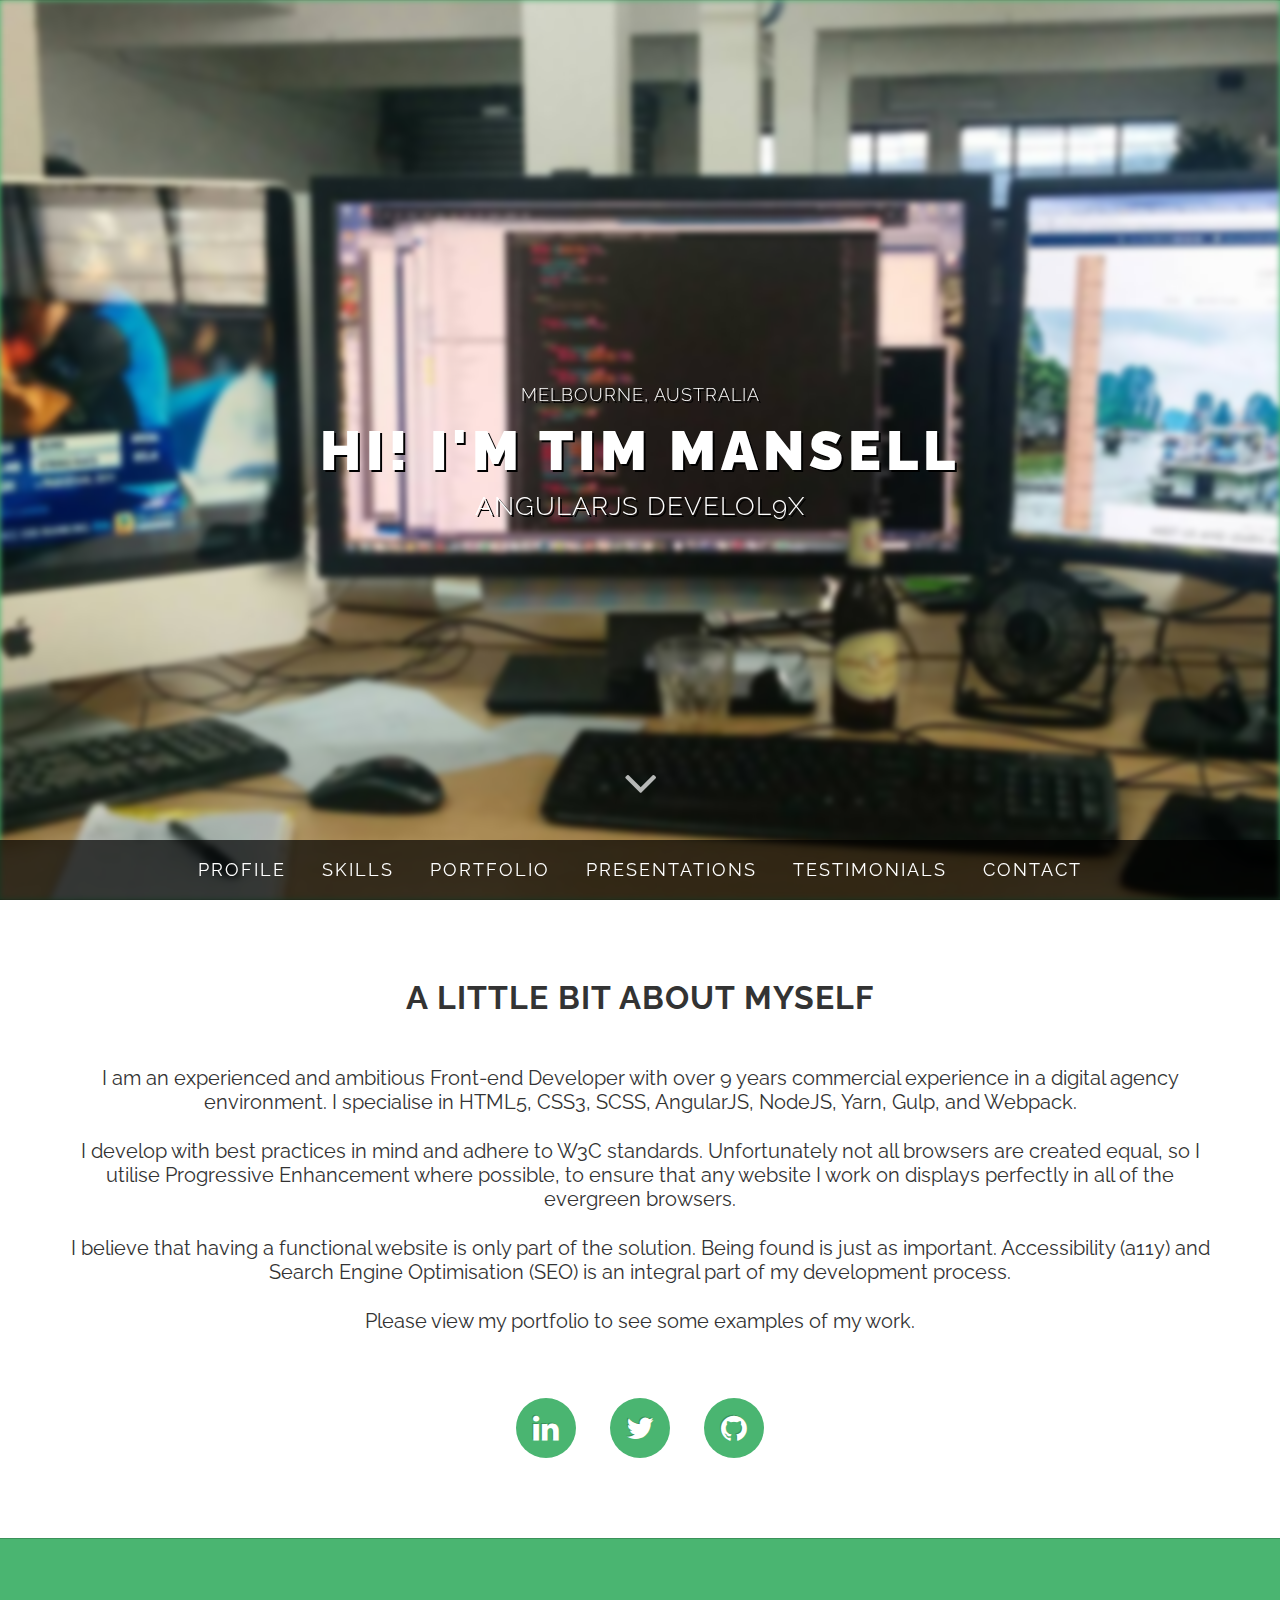
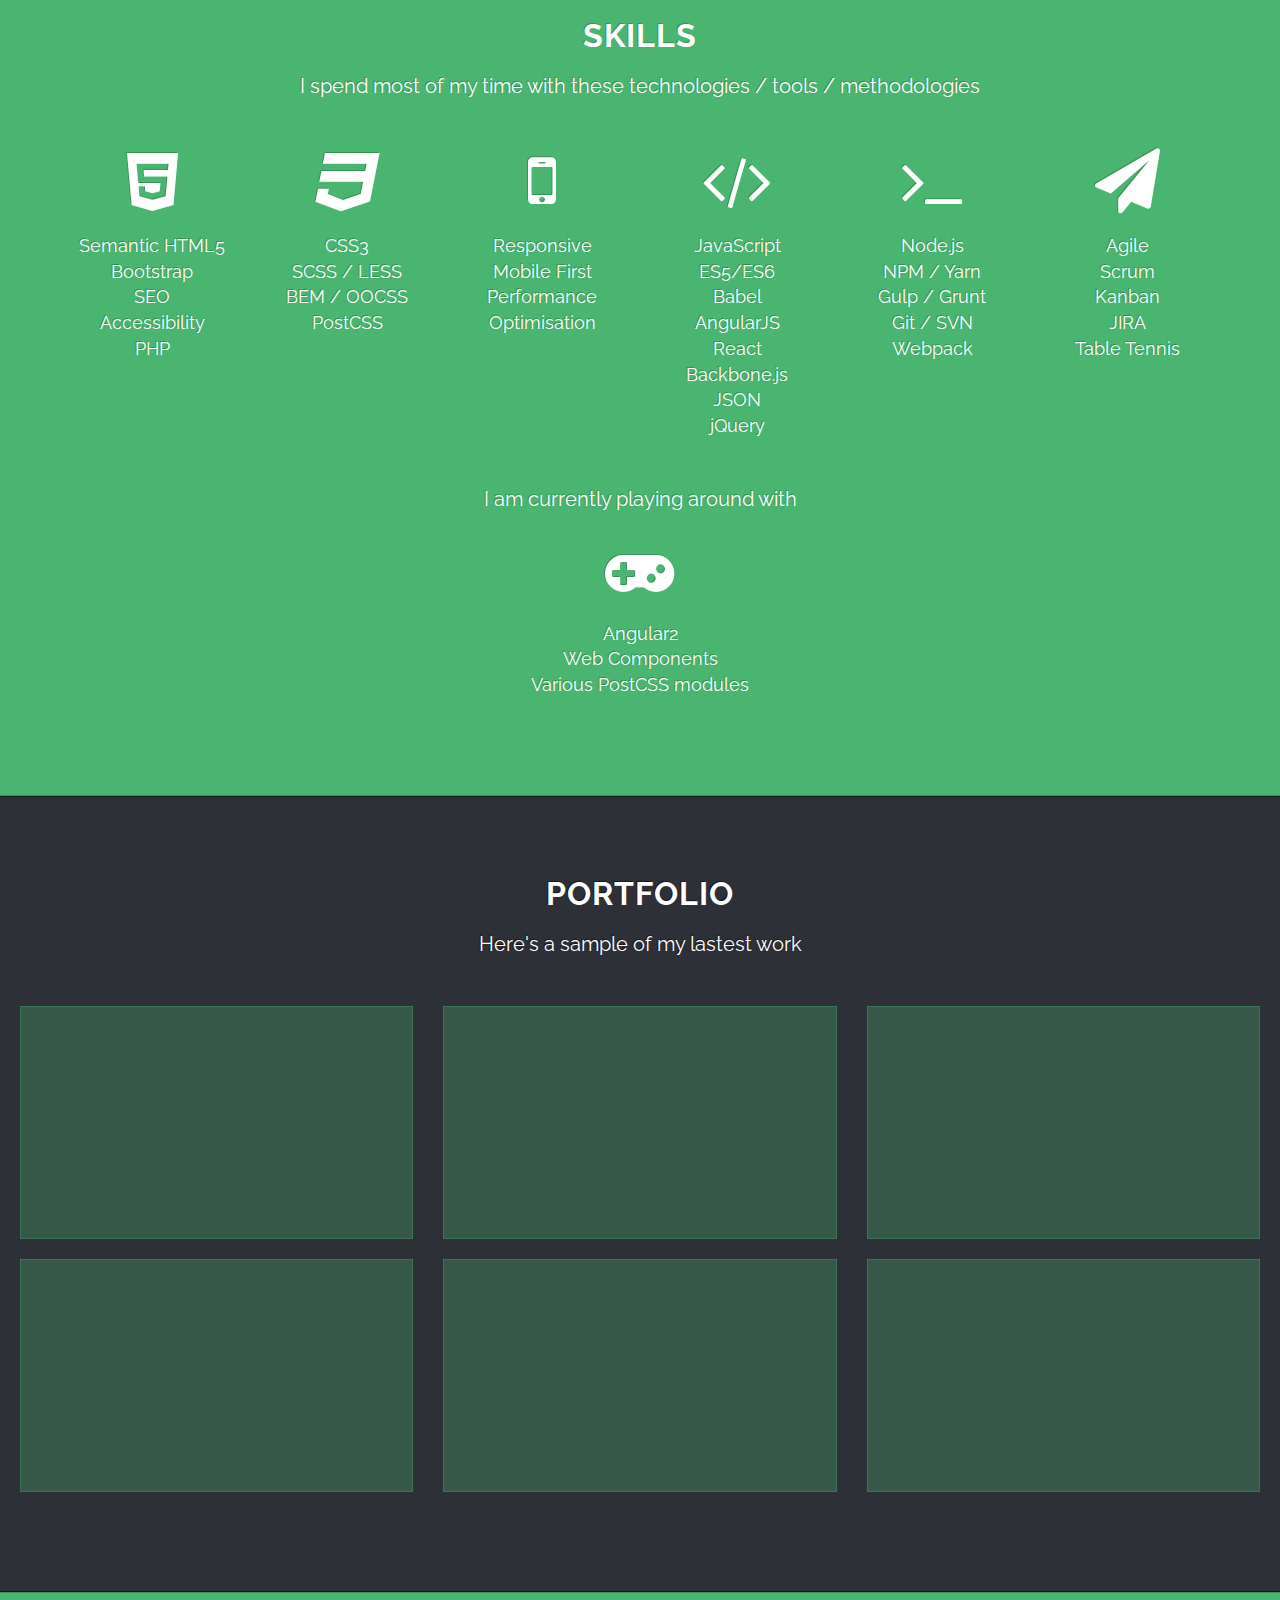
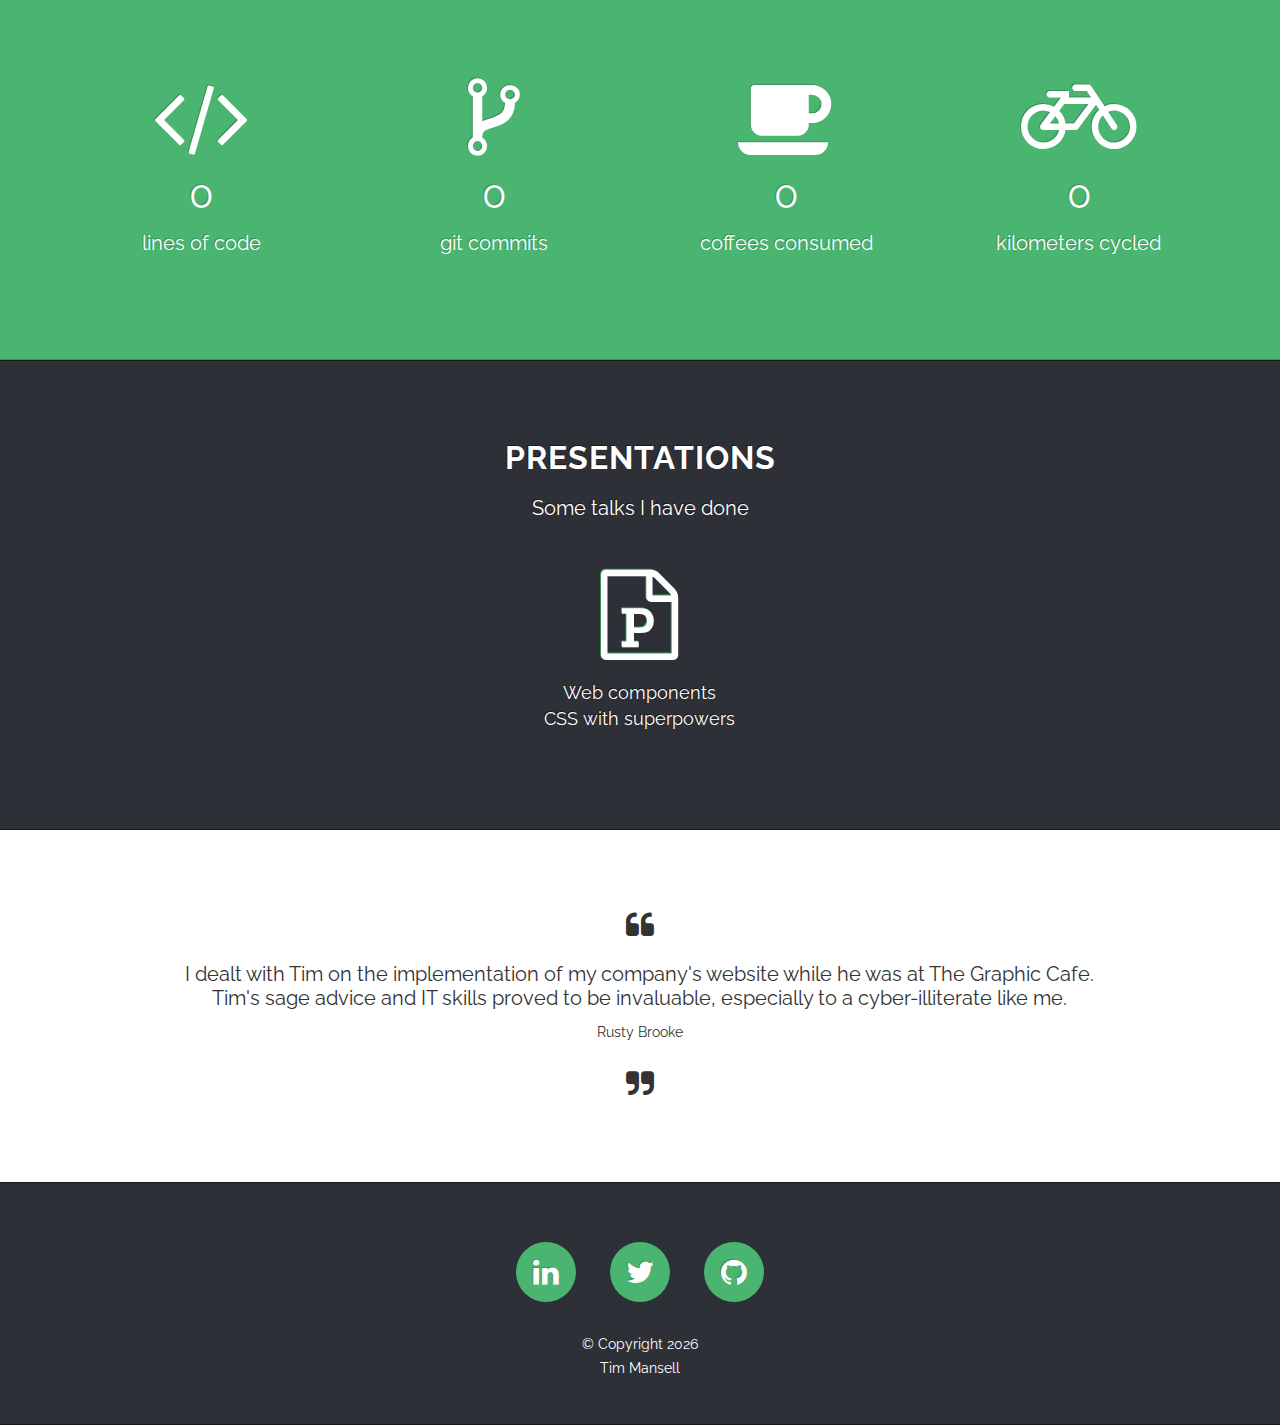
==== commit 9438be82: "Add presentations section" ====
--- a/index.html
+++ b/index.html
@@ -1,4 +1,4 @@
-<!DOCTYPE html><html class="no-js"><head><meta charset="utf-8"><meta http-equiv="X-UA-Compatible" content="IE=edge"><meta name="viewport" content="width=device-width, initial-scale=1"><meta name="description" content="Tim Mansell is a Front-end / AngularJS Developer who is currently based in Melbourne, Australia. I specialise in HTML5, CSS3, SCSS, NodeJS, Yarn, Gulp, and Webpack."><title>Front-end / AngularJS Developer | Melbourne | Tim Mansell</title><link rel="stylesheet" href="assets/css/main.css" media="screen"></head><body ng-app="TM" ng-class="{true:'no-scroll', false:''}[menu.open]"><nav id="nav" class="navigation" ng-class="{true:'navigation__active', false:''}[menu.open]" tm-navigation><ul class="navigation__menu" ng-class="{true:'navigation__menu-active', false:''}[menu.open]"><li class="navigation__menu-item"><a class="navigation__menu-link" ng-click="menu.open=!menu.open" href="#profile" du-smooth-scroll du-scrollspy>Profile</a></li><li class="navigation__menu-item"><a class="navigation__menu-link" ng-click="menu.open=!menu.open" href="#skills" du-smooth-scroll du-scrollspy>Skills</a></li><li class="navigation__menu-item"><a class="navigation__menu-link" ng-click="menu.open=!menu.open" href="#portfolio" du-smooth-scroll du-scrollspy>Portfolio</a></li><li class="navigation__menu-item"><a class="navigation__menu-link" ng-click="menu.open=!menu.open" href="#testimonials" du-smooth-scroll du-scrollspy>Testimonials</a></li><li class="navigation__menu-item"><a class="navigation__menu-link" ng-click="menu.open=!menu.open" href="#contact" du-smooth-scroll du-scrollspy>Contact</a></li></ul><button class="hamburger visible-xs" ng-class="{true:'hamburger--active', false:''}[menu.open]" ng-click="menu.open=!menu.open"><span class="hamburger__menu">toggle menu</span></button></nav><section id="intro" class="hero bg--primary"><div class="hero__img" tm-scroll-blur blur-from="3"></div><div class="info"><tm-scroll-fade><h4 class="info__text info__sub-title">Melbourne, Australia</h4><h1 class="info__title">Hi! I'm Tim Mansell</h1><div class="info__blurb"><tm-shuffle-content><h4 class="info__blurb-item info__text">Front-end ninja</h4><h4 class="info__blurb-item info__text">AngularJS Developer</h4><h4 class="info__blurb-item info__text">Avid Snowboarder</h4><h4 class="info__blurb-item info__text">Hard worker</h4></tm-shuffle-content></div></tm-scroll-fade></div><div class="learn-more hidden-xs"><a class="learn-more__link" href="#profile" du-smooth-scroll><i class="learn-more__scroll fa fa-angle-down"></i></a></div></section><main class="content"><section id="profile" class="layout-section bg--tertiary scrollto"><div class="container"><div class="row"><div class="col-xs-12"><div class="heading"><h2 class="heading__title heading--primary text--center" tm-shuffle-on-screen>A little bit about myself</h2></div></div></div><div class="row"><div class="col-xs-12 text--center"><p>I am an experienced and ambitious Front-end Developer with over 9 years commercial experience in a digital agency environment. I specialise in HTML5, CSS3, SCSS, AngularJS, NodeJS, Yarn, Gulp, and Webpack.</p><p>I develop with best practices in mind and adhere to W3C standards. Unfortunately not all browsers are created equal, so I utilise Progressive Enhancement where possible, to ensure that any website I work on displays perfectly in all of the evergreen browsers.</p><p>I believe that having a functional website is only part of the solution. Being found is just as important. Accessibility (a11y) and Search Engine Optimisation (SEO) is an integral part of my development process.</p><p>Please view my <a class="link" href="#portfolio" du-smooth-scroll>portfolio</a> to see some examples of my work.</p></div></div><tm-social-icons></tm-social-icons></div></section><section id="skills" class="layout-section bg--primary text--center"><div class="container"><div class="row"><div class="col-xs-12"><div class="heading text--secondary"><h2 class="heading__title text--center" tm-shuffle-on-screen>Skills</h2><p class="heading__description">I spend most of my time with these technologies / tools / methodologies</p></div></div></div><div class="row skills"><div class="col-md-6"><div class="row"><div class="col-xs-12 col-sm-4 text--center text--secondary divider"><i class="fa fa-html5 skills__icon"></i><ul class="skills__list"><li>Semantic HTML5</li><li>Bootstrap</li><li>SEO</li><li>Accessibility</li><li>PHP</li></ul></div><div class="col-xs-12 col-sm-4 text--center text--secondary divider"><i class="fa fa-css3 skills__icon"></i><ul class="skills__list"><li>CSS3</li><li>SCSS / LESS</li><li>BEM / OOCSS</li><li>PostCSS</li></ul></div><div class="col-xs-12 col-sm-4 text--center text--secondary divider"><i class="fa fa-mobile skills__icon"></i><ul class="skills__list"><li>Responsive</li><li>Mobile First</li><li><a class="link" href="https://developers.google.com/speed/pagespeed/insights/?url=http%3A%2F%2Fwww.timmansell.com%2F&tab=mobile" target="_blank">Performance</a></li><li>Optimisation</li></ul></div></div></div><div class="col-md-6"><div class="row"><div class="col-xs-12 col-sm-4 text--center text--secondary divider"><i class="fa fa-code skills__icon"></i><ul class="skills__list"><li>JavaScript ES5/ES6</li><li>Babel</li><li>AngularJS</li><li>React</li><li>Backbone.js</li><li>JSON</li><li>jQuery</li></ul></div><div class="col-xs-12 col-sm-4 text--center text--secondary divider"><i class="fa fa-terminal skills__icon"></i><ul class="skills__list"><li>Node.js</li><li>NPM / Yarn</li><li>Gulp / Grunt</li><li>Git / SVN</li><li>Webpack</li></ul></div><div class="col-xs-12 col-sm-4 text--center text--secondary divider"><i class="fa fa-paper-plane skills__icon"></i><ul class="skills__list"><li>Agile</li><li>Scrum</li><li>Kanban</li><li>JIRA</li><li>Table Tennis</li></ul></div></div></div></div><p class="text-description text--secondary">I am currently playing around with</p><i class="fa fa-gamepad skills__icon text--secondary"></i><ul class="skills__list text--secondary"><li>Angular2</li><li>Web Components</li><li>Various PostCSS modules</li></ul></div></section><section id="portfolio" class="layout-section bg--secondary"><div class="container container-large"><div class="row text--center"><div class="col-xs-12"><div class="heading text--tertiary"><h2 class="heading__title text--center" tm-shuffle-on-screen>Portfolio</h2><p class="heading__description">Here's a sample of my lastest work</p></div></div></div><div class="row"><tm-portfolio></tm-portfolio></div></div></section><section class="layout-section bg--primary text--secondary"><div class="container"><div class="row text--center lighter-note"><div class="col-xs-12 col-sm-3 divider"><i class="fa fa-code lighter-note__icon"></i><p class="lighter-note__amount"><tm-random-numbers-on-screen append-character="+" min-count="3000" max-count="50000">0</tm-random-numbers-on-screen></p><p class="lighter-note__text">lines of code</p></div><div class="col-xs-12 col-sm-3 divider"><i class="lighter-note__icon fa fa-code-fork"></i><p class="lighter-note__amount"><tm-random-numbers-on-screen max-count="1200" append-character="+">0</tm-random-numbers-on-screen></p><p class="lighter-note__text">git commits</p></div><div class="col-xs-12 col-sm-3 divider"><i class="lighter-note__icon fa fa-coffee"></i><p class="lighter-note__amount"><tm-random-numbers-on-screen max-count="760" append-character="+">0</tm-random-numbers-on-screen></p><p class="lighter-note__text">coffees consumed</p></div><div class="col-xs-12 col-sm-3 divider"><i class="lighter-note__icon fa fa-bicycle"></i><p class="lighter-note__amount"><tm-random-numbers-on-screen max-count="3500" append-character="+">0</tm-random-numbers-on-screen></p><p class="lighter-note__text">kilometers cycled</p></div></div></div></section><section id="testimonials" class="layout-section bg--tertiary"><div class="container"><div class="row text--center"><div class="col-xs-offset-1 col-xs-10 col-md-offset-1 col-md-10"><tm-testimonials></tm-testimonials></div></div></div></section></main><footer id="contact" class="footer bg--secondary scrollto"><div class="footer-bar"><div class="container"><div class="row"><div class="col-xs-12"><tm-social-icons></tm-social-icons><p class="footer-bar__text text--center">&copy; Copyright&nbsp;<tm-date></tm-date><br>Tim Mansell</p></div></div></div></div></footer><tm-go-to-top show-at="700"></tm-go-to-top><script src="assets/js/bundle.js" defer></script><script defer>
+<!DOCTYPE html><html class="no-js"><head><meta charset="utf-8"><meta http-equiv="X-UA-Compatible" content="IE=edge"><meta name="viewport" content="width=device-width, initial-scale=1"><meta name="description" content="Tim Mansell is a Front-end / AngularJS Developer who is currently based in Melbourne, Australia. I specialise in HTML5, CSS3, SCSS, NodeJS, Yarn, Gulp, and Webpack."><title>Front-end / AngularJS Developer | Melbourne | Tim Mansell</title><link rel="stylesheet" href="assets/css/main.css" media="screen"></head><body ng-app="TM" ng-class="{true:'no-scroll', false:''}[menu.open]"><nav id="nav" class="navigation" ng-class="{true:'navigation__active', false:''}[menu.open]" tm-navigation><ul class="navigation__menu" ng-class="{true:'navigation__menu-active', false:''}[menu.open]"><li class="navigation__menu-item"><a class="navigation__menu-link" ng-click="menu.open=!menu.open" href="#profile" du-smooth-scroll du-scrollspy>Profile</a></li><li class="navigation__menu-item"><a class="navigation__menu-link" ng-click="menu.open=!menu.open" href="#skills" du-smooth-scroll du-scrollspy>Skills</a></li><li class="navigation__menu-item"><a class="navigation__menu-link" ng-click="menu.open=!menu.open" href="#portfolio" du-smooth-scroll du-scrollspy>Portfolio</a></li><li class="navigation__menu-item"><a class="navigation__menu-link" ng-click="menu.open=!menu.open" href="#presentations" du-smooth-scroll du-scrollspy>Presentations</a></li><li class="navigation__menu-item"><a class="navigation__menu-link" ng-click="menu.open=!menu.open" href="#testimonials" du-smooth-scroll du-scrollspy>Testimonials</a></li><li class="navigation__menu-item"><a class="navigation__menu-link" ng-click="menu.open=!menu.open" href="#contact" du-smooth-scroll du-scrollspy>Contact</a></li></ul><button class="hamburger visible-xs" ng-class="{true:'hamburger--active', false:''}[menu.open]" ng-click="menu.open=!menu.open"><span class="hamburger__menu">toggle menu</span></button></nav><section id="intro" class="hero bg--primary"><div class="hero__img" tm-scroll-blur blur-from="3"></div><div class="info"><tm-scroll-fade><h4 class="info__text info__sub-title">Melbourne, Australia</h4><h1 class="info__title">Hi! I'm Tim Mansell</h1><div class="info__blurb"><tm-shuffle-content><h4 class="info__blurb-item info__text">Front-end ninja</h4><h4 class="info__blurb-item info__text">AngularJS Developer</h4><h4 class="info__blurb-item info__text">Avid Snowboarder</h4><h4 class="info__blurb-item info__text">Hard worker</h4></tm-shuffle-content></div></tm-scroll-fade></div><div class="learn-more hidden-xs"><a class="learn-more__link" href="#profile" du-smooth-scroll><i class="learn-more__scroll fa fa-angle-down"></i></a></div></section><main class="content"><section id="profile" class="layout-section bg--tertiary scrollto"><div class="container"><div class="row"><div class="col-xs-12"><div class="heading"><h2 class="heading__title heading--primary text--center" tm-shuffle-on-screen>A little bit about myself</h2></div></div></div><div class="row"><div class="col-xs-12 text--center"><p>I am an experienced and ambitious Front-end Developer with over 9 years commercial experience in a digital agency environment. I specialise in HTML5, CSS3, SCSS, AngularJS, NodeJS, Yarn, Gulp, and Webpack.</p><p>I develop with best practices in mind and adhere to W3C standards. Unfortunately not all browsers are created equal, so I utilise Progressive Enhancement where possible, to ensure that any website I work on displays perfectly in all of the evergreen browsers.</p><p>I believe that having a functional website is only part of the solution. Being found is just as important. Accessibility (a11y) and Search Engine Optimisation (SEO) is an integral part of my development process.</p><p>Please view my <a class="link" href="#portfolio" du-smooth-scroll>portfolio</a> to see some examples of my work.</p></div></div><tm-social-icons></tm-social-icons></div></section><section id="skills" class="layout-section bg--primary text--center"><div class="container"><div class="row"><div class="col-xs-12"><div class="heading text--secondary"><h2 class="heading__title text--center" tm-shuffle-on-screen>Skills</h2><p class="heading__description">I spend most of my time with these technologies / tools / methodologies</p></div></div></div><div class="row skills"><div class="col-md-6"><div class="row"><div class="col-xs-12 col-sm-4 text--center text--secondary divider"><i class="fa fa-html5 skills__icon"></i><ul class="skills__list"><li>Semantic HTML5</li><li>Bootstrap</li><li>SEO</li><li>Accessibility</li><li>PHP</li></ul></div><div class="col-xs-12 col-sm-4 text--center text--secondary divider"><i class="fa fa-css3 skills__icon"></i><ul class="skills__list"><li>CSS3</li><li>SCSS / LESS</li><li>BEM / OOCSS</li><li>PostCSS</li></ul></div><div class="col-xs-12 col-sm-4 text--center text--secondary divider"><i class="fa fa-mobile skills__icon"></i><ul class="skills__list"><li>Responsive</li><li>Mobile First</li><li><a class="link" href="https://developers.google.com/speed/pagespeed/insights/?url=http%3A%2F%2Fwww.timmansell.com%2F&tab=mobile" target="_blank">Performance</a></li><li>Optimisation</li></ul></div></div></div><div class="col-md-6"><div class="row"><div class="col-xs-12 col-sm-4 text--center text--secondary divider"><i class="fa fa-code skills__icon"></i><ul class="skills__list"><li>JavaScript ES5/ES6</li><li>Babel</li><li>AngularJS</li><li>React</li><li>Backbone.js</li><li>JSON</li><li>jQuery</li></ul></div><div class="col-xs-12 col-sm-4 text--center text--secondary divider"><i class="fa fa-terminal skills__icon"></i><ul class="skills__list"><li>Node.js</li><li>NPM / Yarn</li><li>Gulp / Grunt</li><li>Git / SVN</li><li>Webpack</li></ul></div><div class="col-xs-12 col-sm-4 text--center text--secondary divider"><i class="fa fa-paper-plane skills__icon"></i><ul class="skills__list"><li>Agile</li><li>Scrum</li><li>Kanban</li><li>JIRA</li><li>Table Tennis</li></ul></div></div></div></div><p class="text-description text--secondary">I am currently playing around with</p><i class="fa fa-gamepad skills__icon text--secondary"></i><ul class="skills__list text--secondary"><li>Angular2</li><li>Web Components</li><li>Various PostCSS modules</li></ul></div></section><section id="portfolio" class="layout-section bg--secondary"><div class="container container-large"><div class="row text--center"><div class="col-xs-12"><div class="heading text--tertiary"><h2 class="heading__title text--center" tm-shuffle-on-screen>Portfolio</h2><p class="heading__description">Here's a sample of my lastest work</p></div></div></div><div class="row"><tm-portfolio></tm-portfolio></div></div></section><section class="layout-section bg--primary text--secondary"><div class="container"><div class="row text--center lighter-note"><div class="col-xs-12 col-sm-3 divider"><i class="fa fa-code lighter-note__icon"></i><p class="lighter-note__amount"><tm-random-numbers-on-screen append-character="+" min-count="3000" max-count="50000">0</tm-random-numbers-on-screen></p><p class="lighter-note__text">lines of code</p></div><div class="col-xs-12 col-sm-3 divider"><i class="lighter-note__icon fa fa-code-fork"></i><p class="lighter-note__amount"><tm-random-numbers-on-screen max-count="1200" append-character="+">0</tm-random-numbers-on-screen></p><p class="lighter-note__text">git commits</p></div><div class="col-xs-12 col-sm-3 divider"><i class="lighter-note__icon fa fa-coffee"></i><p class="lighter-note__amount"><tm-random-numbers-on-screen max-count="760" append-character="+">0</tm-random-numbers-on-screen></p><p class="lighter-note__text">coffees consumed</p></div><div class="col-xs-12 col-sm-3 divider"><i class="lighter-note__icon fa fa-bicycle"></i><p class="lighter-note__amount"><tm-random-numbers-on-screen max-count="3500" append-character="+">0</tm-random-numbers-on-screen></p><p class="lighter-note__text">kilometers cycled</p></div></div></div></section><section id="presentations" class="layout-section bg--secondary"><div class="container"><div class="row text--center"><div class="col-xs-12"><div class="heading text--tertiary"><h2 class="heading__title text--center" tm-shuffle-on-screen>Presentations</h2><p class="heading__description">Some talks I have done</p></div></div></div><div class="row text--center"><div class="col-xs-offset-1 col-xs-10 col-md-offset-1 col-md-10"><i class="lighter-note__icon fa fa-file-powerpoint-o text--secondary"></i><ul class="text--tertiary skills__list"><li><a href="presentations/web-components/" target="_blank">Web components</a></li><li><a href="//docs.google.com/presentation/d/1ZE8mvgP5G_Th9zgRMEsbNZwAoKpsuWpacVbC1Y1C0GY" target="_blank">CSS with superpowers</a></li></ul></div></div></div></section><section id="testimonials" class="layout-section bg--tertiary"><div class="container"><div class="row text--center"><div class="col-xs-offset-1 col-xs-10 col-md-offset-1 col-md-10"><tm-testimonials></tm-testimonials></div></div></div></section></main><footer id="contact" class="footer bg--secondary scrollto"><div class="footer-bar"><div class="container"><div class="row"><div class="col-xs-12"><tm-social-icons></tm-social-icons><p class="footer-bar__text text--center">&copy; Copyright&nbsp;<tm-date></tm-date><br>Tim Mansell</p></div></div></div></div></footer><tm-go-to-top show-at="700"></tm-go-to-top><script src="assets/js/bundle.js" defer></script><script defer>
 		(function(b,o,i,l,e,r){b.GoogleAnalyticsObject=l;b[l]||(b[l]=
 		function(){(b[l].q=b[l].q||[]).push(arguments)});b[l].l=+new Date;
 		e=o.createElement(i);r=o.getElementsByTagName(i)[0];
--- a/assets/css/main.css
+++ b/assets/css/main.css
@@ -1 +1 @@
-@charset "UTF-8";@font-face{font-family:FontAwesome;src:url(../fonts/fontawesome-webfont.eot?v=4.7.0);src:url(../fonts/fontawesome-webfont.eot?#iefix&v=4.7.0) format("embedded-opentype"),url(../fonts/fontawesome-webfont.woff2?v=4.7.0) format("woff2"),url(../fonts/fontawesome-webfont.woff?v=4.7.0) format("woff"),url(../fonts/fontawesome-webfont.ttf?v=4.7.0) format("truetype"),url(../fonts/fontawesome-webfont.svg?v=4.7.0#fontawesomeregular) format("svg");font-weight:400;font-style:normal}.fa{display:inline-block;font:normal normal normal 14px/1 FontAwesome;font:normal normal normal 1.4rem/1 FontAwesome;font-size:inherit;text-rendering:auto;-webkit-font-smoothing:antialiased;-moz-osx-font-smoothing:grayscale}.fa-twitter:before{content:""}.fa-github:before{content:""}.fa-globe:before{content:""}.fa-linkedin:before{content:""}.fa-coffee:before{content:""}.fa-angle-down:before{content:""}.fa-mobile:before{content:""}.fa-gamepad:before{content:""}.fa-terminal:before{content:""}.fa-code:before{content:""}.fa-code-fork:before{content:""}.fa-html5:before{content:""}.fa-css3:before{content:""}.fa-paper-plane:before{content:""}.fa-bicycle:before{content:""}html{font-family:sans-serif;-ms-text-size-adjust:100%;-webkit-text-size-adjust:100%}body{margin:0}footer,main,nav,section{display:block}[hidden]{display:none}a{background-color:transparent}a:active,a:hover{outline:0}h1{font-size:2em;margin:.67em 0}img{border:0}button{color:inherit;font:inherit;margin:0}button{overflow:visible}button{text-transform:none}button{-webkit-appearance:button;cursor:pointer}button::-moz-focus-inner{border:0;padding:0}@media print{*,:after,:before{background:0 0!important;color:#000!important;box-shadow:none!important;text-shadow:none!important}a,a:visited{text-decoration:underline}a[href]:after{content:" (" attr(href) ")"}a[href^="#"]:after{content:""}img{page-break-inside:avoid}img{max-width:100%!important}h2,h3,p{orphans:3;widows:3}h2,h3{page-break-after:avoid}}*{box-sizing:border-box}:after,:before{box-sizing:border-box}html{font-size:10px;font-size:1rem;-webkit-tap-highlight-color:transparent}body{font-family:"Helvetica Neue",Helvetica,Arial,sans-serif;font-size:14px;font-size:1.4rem;line-height:1.42857;color:#333;background-color:#fff}button{font-family:inherit;font-size:inherit;line-height:inherit}a{color:#337ab7;text-decoration:none}a:focus,a:hover{color:#23527c;text-decoration:underline}a:focus{outline:5px auto -webkit-focus-ring-color;outline-offset:-2px}img{vertical-align:middle}.img-responsive{display:block;max-width:100%;height:auto}.container{margin-right:auto;margin-left:auto;padding-left:15px;padding-left:1.5rem;padding-right:15px;padding-right:1.5rem}.container:after,.container:before{content:" ";display:table}.container:after{clear:both}@media (min-width:768px){.container{width:750px}}@media (min-width:992px){.container{width:970px}}@media (min-width:1200px){.container{width:1170px}}.row{margin-left:-15px;margin-left:-1.5rem;margin-right:-15px;margin-right:-1.5rem}.row:after,.row:before{content:" ";display:table}.row:after{clear:both}.col-lg-4,.col-md-10,.col-md-6,.col-sm-3,.col-sm-4,.col-sm-6,.col-xs-10,.col-xs-12{position:relative;min-height:1px;padding-left:15px;padding-left:1.5rem;padding-right:15px;padding-right:1.5rem}.col-xs-10,.col-xs-12{float:left}.col-xs-10{width:83.33333%}.col-xs-12{width:100%}.col-xs-offset-1{margin-left:8.33333%}@media (min-width:768px){.col-sm-3,.col-sm-4,.col-sm-6{float:left}.col-sm-3{width:25%}.col-sm-4{width:33.33333%}.col-sm-6{width:50%}}@media (min-width:992px){.col-md-10,.col-md-6{float:left}.col-md-6{width:50%}.col-md-10{width:83.33333%}.col-md-offset-1{margin-left:8.33333%}}@media (min-width:1200px){.col-lg-4{float:left}.col-lg-4{width:33.33333%}}.hidden{display:none!important}@-ms-viewport{width:device-width}.visible-xs{display:none!important}@media (max-width:767px){.visible-xs{display:block!important}}@media (max-width:767px){.hidden-xs{display:none!important}}@media (min-width:768px) and (max-width:991px){.hidden-sm{display:none!important}}@media (min-width:992px) and (max-width:1199px){.hidden-md{display:none!important}}@media (min-width:1200px){.hidden-lg{display:none!important}}@media print{.hidden-print{display:none!important}}.bg--primary{background-color:#4ab571;box-shadow:inset 0 1px #3b915a,inset 0 -1px #3b915a}.bg--secondary{background-color:#2e3037;box-shadow:inset 0 1px #17181b,inset 0 -1px #17181b}.bg--tertiary{background-color:#fff}.link{color:inherit;-webkit-transition:border-color .3s;transition:border-color .3s;border-bottom:1px solid inherit}.link:hover{color:inherit;border-color:#3b915a}@media (max-width:767px){.divider{margin-bottom:30px;margin-bottom:3rem}.divider:after{content:'';border-bottom:1px solid #3b915a;position:absolute;width:60%;-webkit-transform:translate(-50%);transform:translate(-50%);margin-top:10px;margin-top:1rem;box-shadow:0 1px #6ec48d}}.text--center{text-align:center}.text--secondary{color:#fff;text-shadow:-1px -1px #3b915a}.text--tertiary{color:#fff;text-shadow:-1px -1px #17181b}html{font-size:62.5%;height:100%}body{font-family:Raleway,sans-serif;font-size:16px;font-size:1.6rem;height:100%}@media (max-width:767px){body.no-scroll{overflow:hidden}}h1,h2,h3,h4{font-weight:700;font-style:normal;letter-spacing:1px;letter-spacing:.1rem;text-transform:uppercase;margin:0}p{font-family:Raleway,sans-serif;font-size:20px;font-size:2rem;line-height:24px;line-height:2.4rem;margin-top:0;margin-bottom:25px;margin-bottom:2.5rem}a{color:#fff;-webkit-transition:color,.3s;transition:color,.3s;text-decoration:none}a:focus,a:hover{text-decoration:none;color:#fff;outline:0}ul{padding:0}.content{position:relative}.layout-section{padding-top:80px;padding-top:8rem;padding-bottom:80px;padding-bottom:8rem}.container-large{width:100%;padding-left:20px;padding-left:2rem;padding-right:20px;padding-right:2rem}.footer{position:relative}@media (max-width:767px){.footer{padding-bottom:60px;padding-bottom:6rem}}.hero{height:100%}@media (min-width:768px){.hero__img{background-image:url(../img/hero.jpg);background-position:center;position:fixed;top:0;width:100%;height:100%;-webkit-filter:blur(3px);filter:blur(3px)}}.heading{margin-bottom:50px;margin-bottom:5rem}.heading--primary{color:#333}.heading__title{font-size:32px;font-size:3.2rem;line-height:36px;line-height:3.6rem;margin-bottom:20px;margin-bottom:2rem}.lighter-note__amount{font-size:40px;font-size:4rem;margin-top:20px;margin-top:2rem;text-shadow:-1px -1px #3b915a}.lighter-note__icon{font-size:90px;font-size:9rem;text-shadow:-1px -1px #3b915a}.lighter-note__text{text-shadow:-1px -1px #3b915a}.skills{margin-bottom:30px;margin-bottom:3rem}.skills__icon{font-size:65px;font-size:6.5rem;text-shadow:-1px -1px #3b915a}.skills__list{list-style-type:none;margin-top:10px;margin-top:1rem;font-size:20px;font-size:2rem;text-shadow:-1px -1px #3b915a}@media (min-width:768px){.skills__list{margin-top:20px;margin-top:2rem;font-size:18px;font-size:1.8rem}}.social{margin-top:40px;margin-top:4rem}.social__icon{font-size:30px;font-size:3rem;display:inline-block;background:#4ab571;padding:15px;padding:1.5rem;border-radius:50%;color:#fff;text-shadow:-1px -1px #3b915a;width:60px;height:60px;margin:0 15px;margin:0 1.5rem;-webkit-transition:box-shadow .3s,background .3s;transition:box-shadow .3s,background .3s}.social__icon:hover{background:#3b915a;box-shadow:0 0 0 5px rgba(74,181,113,.5)}@media (min-width:768px){.navigation{width:100%;height:60px;text-align:center;position:absolute;margin:0 auto;top:auto!important;bottom:0!important;font-size:20px;font-size:2rem;z-index:999999;background-color:rgba(0,0,0,.7);-webkit-transform:translatez(0);transform:translatez(0)}}.navigation__menu{display:none;text-align:center;list-style:none}@media (min-width:768px){.navigation__menu{margin:0 auto;padding:0;display:inline-block!important}}@media (min-width:768px){.navigation__menu-item{line-height:60px;line-height:6rem;display:inline-block;float:left;text-transform:uppercase}}.navigation__menu-link{color:#fff;padding:5px;padding:.5rem;display:block;font-size:30px;font-size:3rem;letter-spacing:2px;letter-spacing:.2rem}@media (min-width:768px){.navigation__menu-link{font-size:18px;font-size:1.8rem;padding:0 18px;padding:0 1.8rem}.navigation__menu-link.active,.navigation__menu-link:hover{background-color:#3b915a;box-shadow:inset 1px 0 #3a8d58,inset -1px 0 #3a8d58}}@media (max-width:767px){.navigation__active{position:fixed;top:0;bottom:0;left:0;right:0;z-index:999999;background-color:rgba(0,0,0,.8)}}@media (max-width:767px){.navigation__menu-active{display:block;position:fixed;bottom:0;left:50%;-webkit-transform:translate(-50%,-100px);transform:translate(-50%,-100px)}}@media (min-width:768px){.navigation__menu-is-sticky{position:fixed;top:0!important;box-shadow:inset 0 -1px #3b915a,0 1px 1px rgba(0,0,0,.2);background-color:rgba(74,181,113,.95)}}@media (min-width:768px){.navigation__menu-is-sticky .navigation__menu-link{text-shadow:-1px -1px #3b915a}}.info{display:-webkit-box;display:-ms-flexbox;display:flex;-webkit-box-align:center;-ms-flex-align:center;align-items:center;-webkit-box-pack:center;-ms-flex-pack:center;justify-content:center;position:fixed;top:0;width:100%;height:100%;text-align:center}.info__blurb-item{font-size:22px;font-size:2.2rem;display:block}@media (min-width:768px){.info__blurb-item{font-size:26px;font-size:2.6rem}}.info__title{color:#fff;margin:15px 0;margin:1.5rem 0;padding:0 25px;padding:0 2.5rem;font-size:45px;font-size:4.5rem;font-weight:900;letter-spacing:5px;letter-spacing:.5rem;line-height:45px;line-height:4.5rem;text-transform:uppercase;text-shadow:3px 3px #3b915a}@media (min-width:768px){.info__title{text-shadow:2px 2px #000;font-size:55px;font-size:5.5rem;line-height:55px;line-height:5.5rem}}.info__sub-title{color:#fff;font-size:16px;font-size:1.6rem}@media (min-width:768px){.info__sub-title{font-size:18px;font-size:1.8rem}}.info__text{color:#fff;margin:0;padding:0;font-weight:300;letter-spacing:1px;letter-spacing:.1rem;line-height:26px;line-height:2.6rem;text-transform:uppercase;text-shadow:1px 1px #3b915a}@media (min-width:768px){.info__text{text-shadow:2px 2px #000}}.hamburger{position:fixed;overflow:hidden;margin:0;padding:0;font-size:0;text-indent:-9999px;-webkit-appearance:none;-moz-appearance:none;appearance:none;border:none;-webkit-transition:background .3s;transition:background .3s;z-index:999999;left:50%;-webkit-transform:translate(-50%,-35%);transform:translate(-50%,-35%);width:60px;height:60px;border-radius:50%;box-shadow:0 0 10px rgba(30,72,45,.5);background-color:#4ab571;bottom:0}.hamburger:focus{outline:0}.hamburger--active{background-color:#cb0032}.hamburger--active .hamburger__menu{background:0 0;box-shadow:none}.hamburger--active .hamburger__menu:before{top:0;-webkit-transform:rotate(45deg);transform:rotate(45deg)}.hamburger--active .hamburger__menu:after{bottom:0;-webkit-transform:rotate(-45deg);transform:rotate(-45deg)}.hamburger--active .hamburger__menu:after,.hamburger--active .hamburger__menu:before{-webkit-transition-delay:0,.3s;transition-delay:0,.3s;box-shadow:none}.hamburger__menu{display:block;position:absolute;top:30px;left:18px;right:18px;height:3px;background-color:#fff;-webkit-transition:background 0 .3s;transition:background 0 .3s;box-shadow:-1px -1px #43a366}.hamburger__menu:after,.hamburger__menu:before{position:absolute;display:block;left:0;width:100%;height:3px;background-color:#fff;content:"";-webkit-transition-duration:.3s,.3s;transition-duration:.3s,.3s;-webkit-transition-delay:.3s,0;transition-delay:.3s,0;box-shadow:-1px -1px #43a366}.hamburger__menu:before{top:-10px;-webkit-transition-property:top,-webkit-transform;transition-property:top,transform}.hamburger__menu:after{bottom:-10px;-webkit-transition-property:bottom,-webkit-transform;transition-property:bottom,transform}.portfolio-item{background:rgba(74,181,113,.3);border:1px solid rgba(74,181,113,.305);padding:10px;padding:1rem;margin-bottom:20px;margin-bottom:2rem;-webkit-transition:all .3s;transition:all .3s;position:relative;overflow:hidden;display:block;height:0;padding-bottom:56.25%}.portfolio-item:hover .portfolio-item__info{-webkit-transform:translateY(0);transform:translateY(0)}.portfolio-item__icon{font-size:30px;font-size:3rem;color:#fff;padding-left:5px;padding-left:.5rem;padding-right:5px;padding-right:.5rem;-webkit-transition:all .3s;transition:all .3s}.portfolio-item__icon:hover{-webkit-transform:scale(1.2);transform:scale(1.2)}.portfolio-item__info{position:absolute;-webkit-transform:translateY(100%);transform:translateY(100%);text-shadow:-1px -1px #3b915a;-webkit-transition:all .3s;transition:all .3s;top:0;left:0;background:rgba(74,181,113,.95);height:100%;padding:15px;padding:1.5rem;width:100%;color:#fff}.portfolio-item__title{font-size:18px;font-size:1.8rem;color:#fff;margin-bottom:5px;margin-bottom:.5rem}.portfolio-item__description{font-size:15px;font-size:1.5rem;line-height:1.2;margin-bottom:5px;margin-bottom:.5rem}@media (min-width:768px){.portfolio-item__description{line-height:1.5}}.portfolio-item__tech{position:absolute;bottom:45px;left:0;width:100%;padding-left:10%;padding-right:10%}.portfolio-item__img{margin:auto}.portfolio-item__more-info{position:absolute;bottom:10px;width:100%;left:0}.learn-more{position:fixed;bottom:90px;left:0;right:0;text-align:center;-webkit-animation-duration:1.5s;animation-duration:1.5s;-webkit-animation-name:floating;animation-name:floating;-webkit-animation-iteration-count:infinite;animation-iteration-count:infinite}.learn-more__scroll{font-size:55px;font-size:5.5rem;opacity:.7}.learn-more__link{color:#fff}.learn-more__link:hover{color:#fff}@-webkit-keyframes floating{0%{-webkit-transform:translateY(0);transform:translateY(0)}50%{-webkit-transform:translateY(8%);transform:translateY(8%)}100%{-webkit-transform:translateY(0);transform:translateY(0)}}@keyframes floating{0%{-webkit-transform:translateY(0);transform:translateY(0)}50%{-webkit-transform:translateY(8%);transform:translateY(8%)}100%{-webkit-transform:translateY(0);transform:translateY(0)}}.testimonials__quote:after,.testimonials__quote:before{font-family:FontAwesome;font-size:30px;font-size:3rem;line-height:30px;line-height:3rem}.testimonials__quote:before{content:"\f10d"}.testimonials__quote:after{content:"\f10e"}.testimonials__text{margin-top:20px;margin-top:2rem;margin-bottom:10px;margin-bottom:1rem}.testimonials__name{font-size:14px;font-size:1.4rem}.footer-bar{padding:20px 0;padding:2rem 0;color:#fff}.footer-bar__text{font-size:14px;font-size:1.4rem;margin-top:30px;margin-top:3rem}.goto-top{position:fixed;z-index:1000;right:-70px;bottom:22px;padding:5px 10px;padding:.5rem 1rem;background:#4ab571;box-shadow:0 0 10px rgba(30,72,45,.5);border-radius:50%}@media (min-width:768px){.goto-top{bottom:30px}}.goto-top:hover{background:#378654}.goto-top:before{content:"\f077";font-family:FontAwesome;text-shadow:-1px -1px #43a366;font-size:22px;font-size:2.2rem}@media (min-width:768px){.goto-top:before{font-size:32px;font-size:3.2rem}}.goto-top__show{right:10px}@media (min-width:768px){.goto-top__show{right:30px}}+@charset "UTF-8";@font-face{font-family:FontAwesome;src:url(../fonts/fontawesome-webfont.eot?v=4.7.0);src:url(../fonts/fontawesome-webfont.eot?#iefix&v=4.7.0) format("embedded-opentype"),url(../fonts/fontawesome-webfont.woff2?v=4.7.0) format("woff2"),url(../fonts/fontawesome-webfont.woff?v=4.7.0) format("woff"),url(../fonts/fontawesome-webfont.ttf?v=4.7.0) format("truetype"),url(../fonts/fontawesome-webfont.svg?v=4.7.0#fontawesomeregular) format("svg");font-weight:400;font-style:normal}.fa{display:inline-block;font:normal normal normal 14px/1 FontAwesome;font:normal normal normal 1.4rem/1 FontAwesome;font-size:inherit;text-rendering:auto;-webkit-font-smoothing:antialiased;-moz-osx-font-smoothing:grayscale}.fa-twitter:before{content:""}.fa-github:before{content:""}.fa-globe:before{content:""}.fa-linkedin:before{content:""}.fa-coffee:before{content:""}.fa-angle-down:before{content:""}.fa-mobile:before{content:""}.fa-gamepad:before{content:""}.fa-terminal:before{content:""}.fa-code:before{content:""}.fa-code-fork:before{content:""}.fa-html5:before{content:""}.fa-css3:before{content:""}.fa-file-powerpoint-o:before{content:""}.fa-paper-plane:before{content:""}.fa-bicycle:before{content:""}html{font-family:sans-serif;-ms-text-size-adjust:100%;-webkit-text-size-adjust:100%}body{margin:0}footer,main,nav,section{display:block}[hidden]{display:none}a{background-color:transparent}a:active,a:hover{outline:0}h1{font-size:2em;margin:.67em 0}img{border:0}button{color:inherit;font:inherit;margin:0}button{overflow:visible}button{text-transform:none}button{-webkit-appearance:button;cursor:pointer}button::-moz-focus-inner{border:0;padding:0}@media print{*,:after,:before{background:0 0!important;color:#000!important;box-shadow:none!important;text-shadow:none!important}a,a:visited{text-decoration:underline}a[href]:after{content:" (" attr(href) ")"}a[href^="#"]:after{content:""}img{page-break-inside:avoid}img{max-width:100%!important}h2,h3,p{orphans:3;widows:3}h2,h3{page-break-after:avoid}}*{box-sizing:border-box}:after,:before{box-sizing:border-box}html{font-size:10px;font-size:1rem;-webkit-tap-highlight-color:transparent}body{font-family:"Helvetica Neue",Helvetica,Arial,sans-serif;font-size:14px;font-size:1.4rem;line-height:1.42857;color:#333;background-color:#fff}button{font-family:inherit;font-size:inherit;line-height:inherit}a{color:#337ab7;text-decoration:none}a:focus,a:hover{color:#23527c;text-decoration:underline}a:focus{outline:5px auto -webkit-focus-ring-color;outline-offset:-2px}img{vertical-align:middle}.img-responsive{display:block;max-width:100%;height:auto}.container{margin-right:auto;margin-left:auto;padding-left:15px;padding-left:1.5rem;padding-right:15px;padding-right:1.5rem}.container:after,.container:before{content:" ";display:table}.container:after{clear:both}@media (min-width:768px){.container{width:750px}}@media (min-width:992px){.container{width:970px}}@media (min-width:1200px){.container{width:1170px}}.row{margin-left:-15px;margin-left:-1.5rem;margin-right:-15px;margin-right:-1.5rem}.row:after,.row:before{content:" ";display:table}.row:after{clear:both}.col-lg-4,.col-md-10,.col-md-6,.col-sm-3,.col-sm-4,.col-sm-6,.col-xs-10,.col-xs-12{position:relative;min-height:1px;padding-left:15px;padding-left:1.5rem;padding-right:15px;padding-right:1.5rem}.col-xs-10,.col-xs-12{float:left}.col-xs-10{width:83.33333%}.col-xs-12{width:100%}.col-xs-offset-1{margin-left:8.33333%}@media (min-width:768px){.col-sm-3,.col-sm-4,.col-sm-6{float:left}.col-sm-3{width:25%}.col-sm-4{width:33.33333%}.col-sm-6{width:50%}}@media (min-width:992px){.col-md-10,.col-md-6{float:left}.col-md-6{width:50%}.col-md-10{width:83.33333%}.col-md-offset-1{margin-left:8.33333%}}@media (min-width:1200px){.col-lg-4{float:left}.col-lg-4{width:33.33333%}}.hidden{display:none!important}@-ms-viewport{width:device-width}.visible-xs{display:none!important}@media (max-width:767px){.visible-xs{display:block!important}}@media (max-width:767px){.hidden-xs{display:none!important}}@media (min-width:768px) and (max-width:991px){.hidden-sm{display:none!important}}@media (min-width:992px) and (max-width:1199px){.hidden-md{display:none!important}}@media (min-width:1200px){.hidden-lg{display:none!important}}@media print{.hidden-print{display:none!important}}.bg--primary{background-color:#4ab571;box-shadow:inset 0 1px #3b915a,inset 0 -1px #3b915a}.bg--secondary{background-color:#2e3037;box-shadow:inset 0 1px #17181b,inset 0 -1px #17181b}.bg--tertiary{background-color:#fff}.link{color:inherit;-webkit-transition:border-color .3s;transition:border-color .3s;border-bottom:1px solid inherit}.link:hover{color:inherit;border-color:#3b915a}@media (max-width:767px){.divider{margin-bottom:30px;margin-bottom:3rem}.divider:after{content:'';border-bottom:1px solid #3b915a;position:absolute;width:60%;-webkit-transform:translate(-50%);transform:translate(-50%);margin-top:10px;margin-top:1rem;box-shadow:0 1px #6ec48d}}.text--center{text-align:center}.text--secondary{color:#fff;text-shadow:-1px -1px #3b915a}.text--tertiary{color:#fff;text-shadow:-1px -1px #17181b!important}html{font-size:62.5%;height:100%}body{font-family:Raleway,sans-serif;font-size:16px;font-size:1.6rem;height:100%}@media (max-width:767px){body.no-scroll{overflow:hidden}}h1,h2,h3,h4{font-weight:700;font-style:normal;letter-spacing:1px;letter-spacing:.1rem;text-transform:uppercase;margin:0}p{font-family:Raleway,sans-serif;font-size:20px;font-size:2rem;line-height:24px;line-height:2.4rem;margin-top:0;margin-bottom:25px;margin-bottom:2.5rem}a{color:#fff;-webkit-transition:color,.3s;transition:color,.3s;text-decoration:none}a:focus,a:hover{text-decoration:none;color:#fff;outline:0}ul{padding:0}.content{position:relative}.layout-section{padding-top:80px;padding-top:8rem;padding-bottom:80px;padding-bottom:8rem}.container-large{width:100%;padding-left:20px;padding-left:2rem;padding-right:20px;padding-right:2rem}.footer{position:relative}@media (max-width:767px){.footer{padding-bottom:60px;padding-bottom:6rem}}.hero{height:100%}@media (min-width:768px){.hero__img{background-image:url(../img/hero.jpg);background-position:center;position:fixed;top:0;width:100%;height:100%;-webkit-filter:blur(3px);filter:blur(3px)}}.heading{margin-bottom:50px;margin-bottom:5rem}.heading--primary{color:#333}.heading__title{font-size:32px;font-size:3.2rem;line-height:36px;line-height:3.6rem;margin-bottom:20px;margin-bottom:2rem}.lighter-note__amount{font-size:40px;font-size:4rem;margin-top:20px;margin-top:2rem;text-shadow:-1px -1px #3b915a}.lighter-note__icon{font-size:90px;font-size:9rem;text-shadow:-1px -1px #3b915a}.lighter-note__text{text-shadow:-1px -1px #3b915a}.skills{margin-bottom:30px;margin-bottom:3rem}.skills__icon{font-size:65px;font-size:6.5rem;text-shadow:-1px -1px #3b915a}.skills__list{list-style-type:none;margin-top:10px;margin-top:1rem;font-size:20px;font-size:2rem;text-shadow:-1px -1px #3b915a}@media (min-width:768px){.skills__list{margin-top:20px;margin-top:2rem;font-size:18px;font-size:1.8rem}}.social{margin-top:40px;margin-top:4rem}.social__icon{font-size:30px;font-size:3rem;display:inline-block;background:#4ab571;padding:15px;padding:1.5rem;border-radius:50%;color:#fff;text-shadow:-1px -1px #3b915a;width:60px;height:60px;margin:0 15px;margin:0 1.5rem;-webkit-transition:box-shadow .3s,background .3s;transition:box-shadow .3s,background .3s}.social__icon:hover{background:#3b915a;box-shadow:0 0 0 5px rgba(74,181,113,.5)}@media (min-width:768px){.navigation{width:100%;height:60px;text-align:center;position:absolute;margin:0 auto;top:auto!important;bottom:0!important;font-size:20px;font-size:2rem;z-index:999999;background-color:rgba(0,0,0,.7);-webkit-transform:translatez(0);transform:translatez(0)}}.navigation__menu{display:none;text-align:center;list-style:none}@media (min-width:768px){.navigation__menu{margin:0 auto;padding:0;display:inline-block!important}}@media (min-width:768px){.navigation__menu-item{line-height:60px;line-height:6rem;display:inline-block;float:left;text-transform:uppercase}}.navigation__menu-link{color:#fff;padding:5px;padding:.5rem;display:block;font-size:30px;font-size:3rem;letter-spacing:2px;letter-spacing:.2rem}@media (min-width:768px){.navigation__menu-link{font-size:18px;font-size:1.8rem;padding:0 18px;padding:0 1.8rem}.navigation__menu-link.active,.navigation__menu-link:hover{background-color:#3b915a;box-shadow:inset 1px 0 #3a8d58,inset -1px 0 #3a8d58}}@media (max-width:767px){.navigation__active{position:fixed;top:0;bottom:0;left:0;right:0;z-index:999999;background-color:rgba(0,0,0,.8)}}@media (max-width:767px){.navigation__menu-active{display:block;position:fixed;bottom:0;left:50%;-webkit-transform:translate(-50%,-100px);transform:translate(-50%,-100px)}}@media (min-width:768px){.navigation__menu-is-sticky{position:fixed;top:0!important;box-shadow:inset 0 -1px #3b915a,0 1px 1px rgba(0,0,0,.2);background-color:rgba(74,181,113,.95)}}@media (min-width:768px){.navigation__menu-is-sticky .navigation__menu-link{text-shadow:-1px -1px #3b915a}}.info{display:-webkit-box;display:-ms-flexbox;display:flex;-webkit-box-align:center;-ms-flex-align:center;align-items:center;-webkit-box-pack:center;-ms-flex-pack:center;justify-content:center;position:fixed;top:0;width:100%;height:100%;text-align:center}.info__blurb-item{font-size:22px;font-size:2.2rem;display:block}@media (min-width:768px){.info__blurb-item{font-size:26px;font-size:2.6rem}}.info__title{color:#fff;margin:15px 0;margin:1.5rem 0;padding:0 25px;padding:0 2.5rem;font-size:45px;font-size:4.5rem;font-weight:900;letter-spacing:5px;letter-spacing:.5rem;line-height:45px;line-height:4.5rem;text-transform:uppercase;text-shadow:3px 3px #3b915a}@media (min-width:768px){.info__title{text-shadow:2px 2px #000;font-size:55px;font-size:5.5rem;line-height:55px;line-height:5.5rem}}.info__sub-title{color:#fff;font-size:16px;font-size:1.6rem}@media (min-width:768px){.info__sub-title{font-size:18px;font-size:1.8rem}}.info__text{color:#fff;margin:0;padding:0;font-weight:300;letter-spacing:1px;letter-spacing:.1rem;line-height:26px;line-height:2.6rem;text-transform:uppercase;text-shadow:1px 1px #3b915a}@media (min-width:768px){.info__text{text-shadow:2px 2px #000}}.hamburger{position:fixed;overflow:hidden;margin:0;padding:0;font-size:0;text-indent:-9999px;-webkit-appearance:none;-moz-appearance:none;appearance:none;border:none;-webkit-transition:background .3s;transition:background .3s;z-index:999999;left:50%;-webkit-transform:translate(-50%,-35%);transform:translate(-50%,-35%);width:60px;height:60px;border-radius:50%;box-shadow:0 0 10px rgba(30,72,45,.5);background-color:#4ab571;bottom:0}.hamburger:focus{outline:0}.hamburger--active{background-color:#cb0032}.hamburger--active .hamburger__menu{background:0 0;box-shadow:none}.hamburger--active .hamburger__menu:before{top:0;-webkit-transform:rotate(45deg);transform:rotate(45deg)}.hamburger--active .hamburger__menu:after{bottom:0;-webkit-transform:rotate(-45deg);transform:rotate(-45deg)}.hamburger--active .hamburger__menu:after,.hamburger--active .hamburger__menu:before{-webkit-transition-delay:0,.3s;transition-delay:0,.3s;box-shadow:none}.hamburger__menu{display:block;position:absolute;top:30px;left:18px;right:18px;height:3px;background-color:#fff;-webkit-transition:background 0 .3s;transition:background 0 .3s;box-shadow:-1px -1px #43a366}.hamburger__menu:after,.hamburger__menu:before{position:absolute;display:block;left:0;width:100%;height:3px;background-color:#fff;content:"";-webkit-transition-duration:.3s,.3s;transition-duration:.3s,.3s;-webkit-transition-delay:.3s,0;transition-delay:.3s,0;box-shadow:-1px -1px #43a366}.hamburger__menu:before{top:-10px;-webkit-transition-property:top,-webkit-transform;transition-property:top,transform}.hamburger__menu:after{bottom:-10px;-webkit-transition-property:bottom,-webkit-transform;transition-property:bottom,transform}.portfolio-item{background:rgba(74,181,113,.3);border:1px solid rgba(74,181,113,.305);padding:10px;padding:1rem;margin-bottom:20px;margin-bottom:2rem;-webkit-transition:all .3s;transition:all .3s;position:relative;overflow:hidden;display:block;height:0;padding-bottom:56.25%}.portfolio-item:hover .portfolio-item__info{-webkit-transform:translateY(0);transform:translateY(0)}.portfolio-item__icon{font-size:30px;font-size:3rem;color:#fff;padding-left:5px;padding-left:.5rem;padding-right:5px;padding-right:.5rem;-webkit-transition:all .3s;transition:all .3s}.portfolio-item__icon:hover{-webkit-transform:scale(1.2);transform:scale(1.2)}.portfolio-item__info{position:absolute;-webkit-transform:translateY(100%);transform:translateY(100%);text-shadow:-1px -1px #3b915a;-webkit-transition:all .3s;transition:all .3s;top:0;left:0;background:rgba(74,181,113,.95);height:100%;padding:15px;padding:1.5rem;width:100%;color:#fff}.portfolio-item__title{font-size:18px;font-size:1.8rem;color:#fff;margin-bottom:5px;margin-bottom:.5rem}.portfolio-item__description{font-size:15px;font-size:1.5rem;line-height:1.2;margin-bottom:5px;margin-bottom:.5rem}@media (min-width:768px){.portfolio-item__description{line-height:1.5}}.portfolio-item__tech{position:absolute;bottom:45px;left:0;width:100%;padding-left:10%;padding-right:10%}.portfolio-item__img{margin:auto}.portfolio-item__more-info{position:absolute;bottom:10px;width:100%;left:0}.learn-more{position:fixed;bottom:90px;left:0;right:0;text-align:center;-webkit-animation-duration:1.5s;animation-duration:1.5s;-webkit-animation-name:floating;animation-name:floating;-webkit-animation-iteration-count:infinite;animation-iteration-count:infinite}.learn-more__scroll{font-size:55px;font-size:5.5rem;opacity:.7}.learn-more__link{color:#fff}.learn-more__link:hover{color:#fff}@-webkit-keyframes floating{0%{-webkit-transform:translateY(0);transform:translateY(0)}50%{-webkit-transform:translateY(8%);transform:translateY(8%)}100%{-webkit-transform:translateY(0);transform:translateY(0)}}@keyframes floating{0%{-webkit-transform:translateY(0);transform:translateY(0)}50%{-webkit-transform:translateY(8%);transform:translateY(8%)}100%{-webkit-transform:translateY(0);transform:translateY(0)}}.testimonials__quote:after,.testimonials__quote:before{font-family:FontAwesome;font-size:30px;font-size:3rem;line-height:30px;line-height:3rem}.testimonials__quote:before{content:"\f10d"}.testimonials__quote:after{content:"\f10e"}.testimonials__text{margin-top:20px;margin-top:2rem;margin-bottom:10px;margin-bottom:1rem}.testimonials__name{font-size:14px;font-size:1.4rem}.footer-bar{padding:20px 0;padding:2rem 0;color:#fff}.footer-bar__text{font-size:14px;font-size:1.4rem;margin-top:30px;margin-top:3rem}.goto-top{position:fixed;z-index:1000;right:-70px;bottom:22px;padding:5px 10px;padding:.5rem 1rem;background:#4ab571;box-shadow:0 0 10px rgba(30,72,45,.5);border-radius:50%}@media (min-width:768px){.goto-top{bottom:30px}}.goto-top:hover{background:#378654}.goto-top:before{content:"\f077";font-family:FontAwesome;text-shadow:-1px -1px #43a366;font-size:22px;font-size:2.2rem}@media (min-width:768px){.goto-top:before{font-size:32px;font-size:3.2rem}}.goto-top__show{right:10px}@media (min-width:768px){.goto-top__show{right:30px}}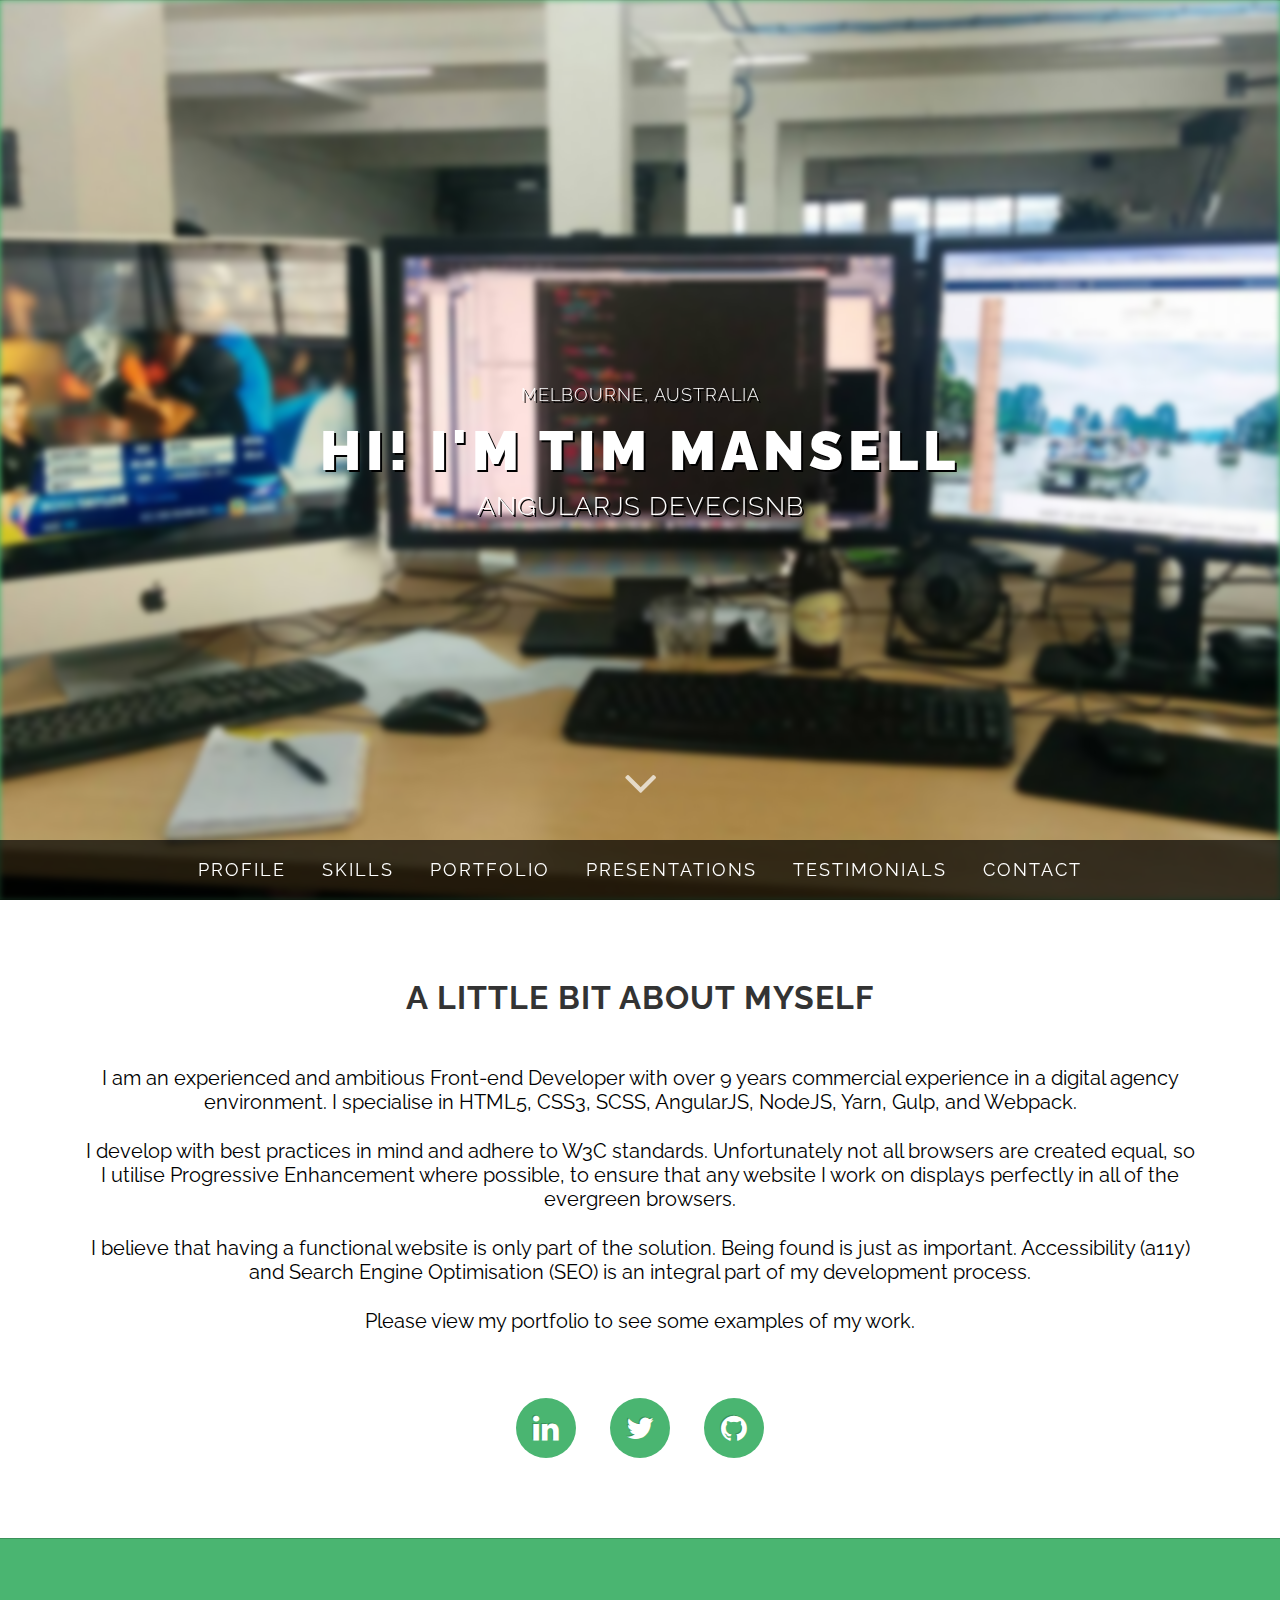
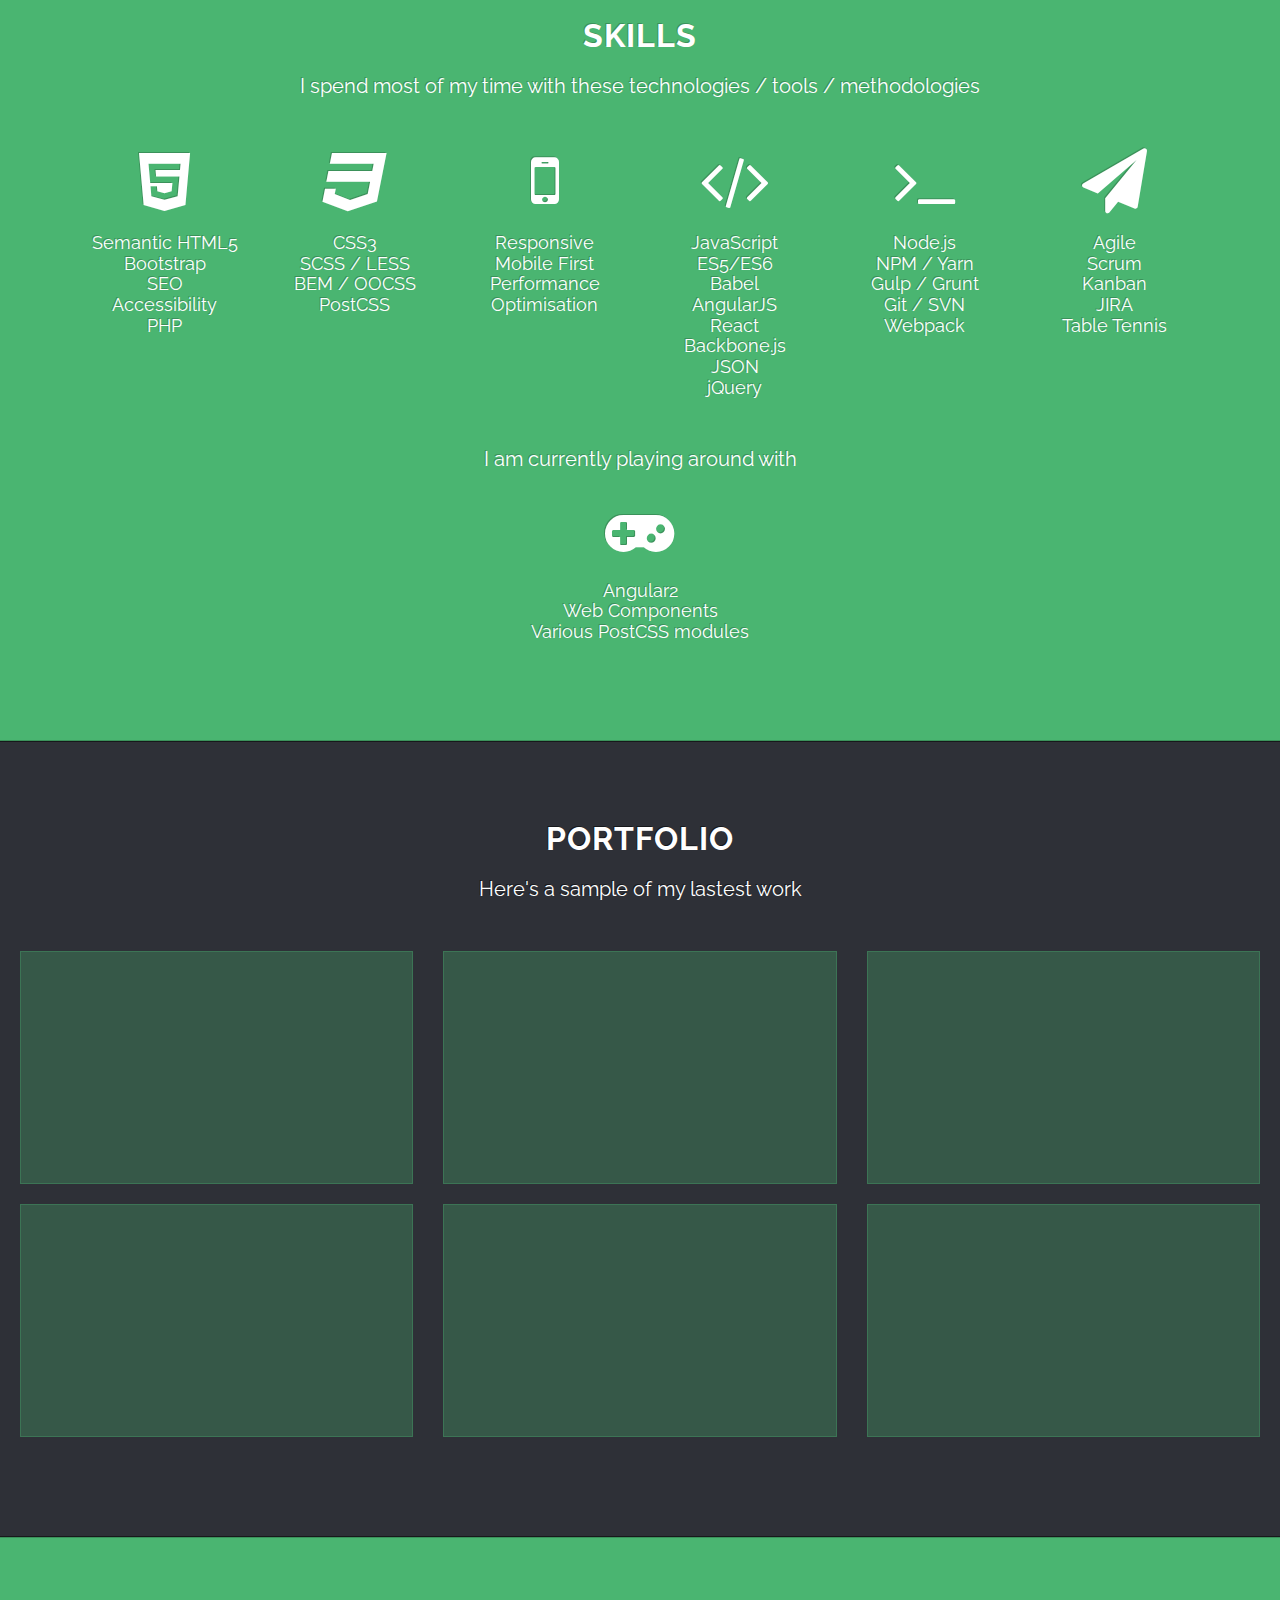
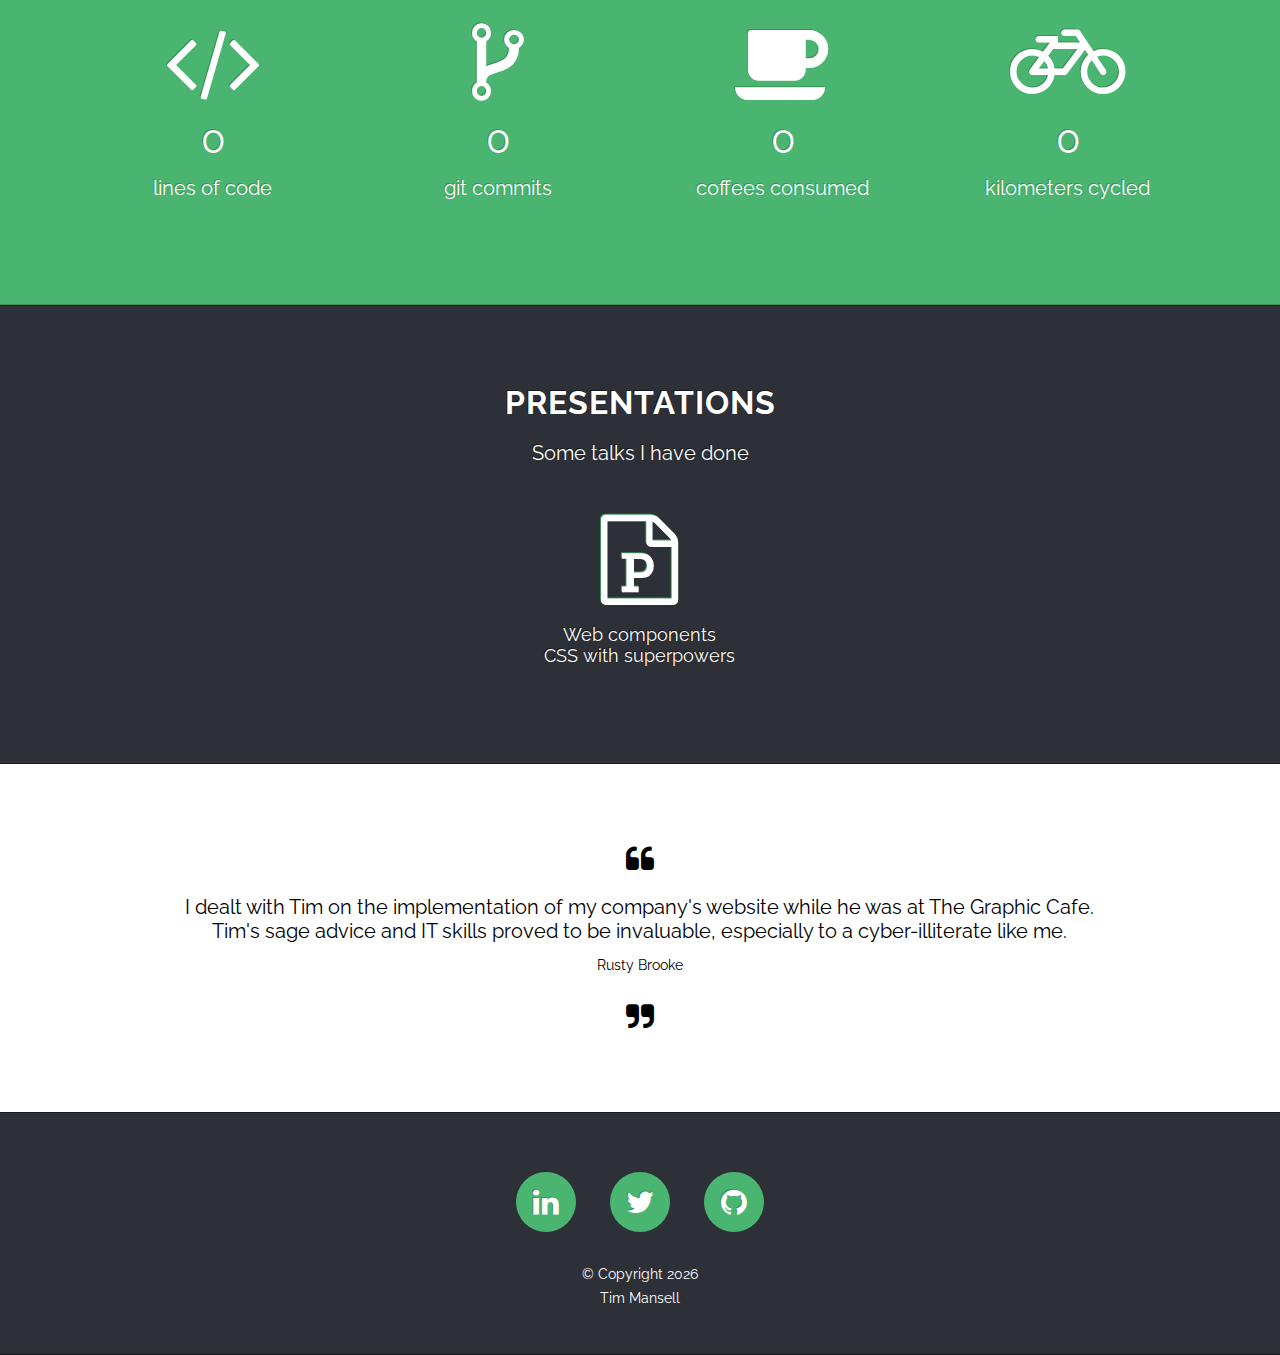
==== commit 90f4489e: "Bootstrap4 update" ====
--- a/index.html
+++ b/index.html
@@ -1,4 +1,4 @@
-<!DOCTYPE html><html class="no-js"><head><meta charset="utf-8"><meta http-equiv="X-UA-Compatible" content="IE=edge"><meta name="viewport" content="width=device-width, initial-scale=1"><meta name="description" content="Tim Mansell is a Front-end / AngularJS Developer who is currently based in Melbourne, Australia. I specialise in HTML5, CSS3, SCSS, NodeJS, Yarn, Gulp, and Webpack."><title>Front-end / AngularJS Developer | Melbourne | Tim Mansell</title><link rel="stylesheet" href="assets/css/main.css" media="screen"></head><body ng-app="TM" ng-class="{true:'no-scroll', false:''}[menu.open]"><nav id="nav" class="navigation" ng-class="{true:'navigation__active', false:''}[menu.open]" tm-navigation><ul class="navigation__menu" ng-class="{true:'navigation__menu-active', false:''}[menu.open]"><li class="navigation__menu-item"><a class="navigation__menu-link" ng-click="menu.open=!menu.open" href="#profile" du-smooth-scroll du-scrollspy>Profile</a></li><li class="navigation__menu-item"><a class="navigation__menu-link" ng-click="menu.open=!menu.open" href="#skills" du-smooth-scroll du-scrollspy>Skills</a></li><li class="navigation__menu-item"><a class="navigation__menu-link" ng-click="menu.open=!menu.open" href="#portfolio" du-smooth-scroll du-scrollspy>Portfolio</a></li><li class="navigation__menu-item"><a class="navigation__menu-link" ng-click="menu.open=!menu.open" href="#presentations" du-smooth-scroll du-scrollspy>Presentations</a></li><li class="navigation__menu-item"><a class="navigation__menu-link" ng-click="menu.open=!menu.open" href="#testimonials" du-smooth-scroll du-scrollspy>Testimonials</a></li><li class="navigation__menu-item"><a class="navigation__menu-link" ng-click="menu.open=!menu.open" href="#contact" du-smooth-scroll du-scrollspy>Contact</a></li></ul><button class="hamburger visible-xs" ng-class="{true:'hamburger--active', false:''}[menu.open]" ng-click="menu.open=!menu.open"><span class="hamburger__menu">toggle menu</span></button></nav><section id="intro" class="hero bg--primary"><div class="hero__img" tm-scroll-blur blur-from="3"></div><div class="info"><tm-scroll-fade><h4 class="info__text info__sub-title">Melbourne, Australia</h4><h1 class="info__title">Hi! I'm Tim Mansell</h1><div class="info__blurb"><tm-shuffle-content><h4 class="info__blurb-item info__text">Front-end ninja</h4><h4 class="info__blurb-item info__text">AngularJS Developer</h4><h4 class="info__blurb-item info__text">Avid Snowboarder</h4><h4 class="info__blurb-item info__text">Hard worker</h4></tm-shuffle-content></div></tm-scroll-fade></div><div class="learn-more hidden-xs"><a class="learn-more__link" href="#profile" du-smooth-scroll><i class="learn-more__scroll fa fa-angle-down"></i></a></div></section><main class="content"><section id="profile" class="layout-section bg--tertiary scrollto"><div class="container"><div class="row"><div class="col-xs-12"><div class="heading"><h2 class="heading__title heading--primary text--center" tm-shuffle-on-screen>A little bit about myself</h2></div></div></div><div class="row"><div class="col-xs-12 text--center"><p>I am an experienced and ambitious Front-end Developer with over 9 years commercial experience in a digital agency environment. I specialise in HTML5, CSS3, SCSS, AngularJS, NodeJS, Yarn, Gulp, and Webpack.</p><p>I develop with best practices in mind and adhere to W3C standards. Unfortunately not all browsers are created equal, so I utilise Progressive Enhancement where possible, to ensure that any website I work on displays perfectly in all of the evergreen browsers.</p><p>I believe that having a functional website is only part of the solution. Being found is just as important. Accessibility (a11y) and Search Engine Optimisation (SEO) is an integral part of my development process.</p><p>Please view my <a class="link" href="#portfolio" du-smooth-scroll>portfolio</a> to see some examples of my work.</p></div></div><tm-social-icons></tm-social-icons></div></section><section id="skills" class="layout-section bg--primary text--center"><div class="container"><div class="row"><div class="col-xs-12"><div class="heading text--secondary"><h2 class="heading__title text--center" tm-shuffle-on-screen>Skills</h2><p class="heading__description">I spend most of my time with these technologies / tools / methodologies</p></div></div></div><div class="row skills"><div class="col-md-6"><div class="row"><div class="col-xs-12 col-sm-4 text--center text--secondary divider"><i class="fa fa-html5 skills__icon"></i><ul class="skills__list"><li>Semantic HTML5</li><li>Bootstrap</li><li>SEO</li><li>Accessibility</li><li>PHP</li></ul></div><div class="col-xs-12 col-sm-4 text--center text--secondary divider"><i class="fa fa-css3 skills__icon"></i><ul class="skills__list"><li>CSS3</li><li>SCSS / LESS</li><li>BEM / OOCSS</li><li>PostCSS</li></ul></div><div class="col-xs-12 col-sm-4 text--center text--secondary divider"><i class="fa fa-mobile skills__icon"></i><ul class="skills__list"><li>Responsive</li><li>Mobile First</li><li><a class="link" href="https://developers.google.com/speed/pagespeed/insights/?url=http%3A%2F%2Fwww.timmansell.com%2F&tab=mobile" target="_blank">Performance</a></li><li>Optimisation</li></ul></div></div></div><div class="col-md-6"><div class="row"><div class="col-xs-12 col-sm-4 text--center text--secondary divider"><i class="fa fa-code skills__icon"></i><ul class="skills__list"><li>JavaScript ES5/ES6</li><li>Babel</li><li>AngularJS</li><li>React</li><li>Backbone.js</li><li>JSON</li><li>jQuery</li></ul></div><div class="col-xs-12 col-sm-4 text--center text--secondary divider"><i class="fa fa-terminal skills__icon"></i><ul class="skills__list"><li>Node.js</li><li>NPM / Yarn</li><li>Gulp / Grunt</li><li>Git / SVN</li><li>Webpack</li></ul></div><div class="col-xs-12 col-sm-4 text--center text--secondary divider"><i class="fa fa-paper-plane skills__icon"></i><ul class="skills__list"><li>Agile</li><li>Scrum</li><li>Kanban</li><li>JIRA</li><li>Table Tennis</li></ul></div></div></div></div><p class="text-description text--secondary">I am currently playing around with</p><i class="fa fa-gamepad skills__icon text--secondary"></i><ul class="skills__list text--secondary"><li>Angular2</li><li>Web Components</li><li>Various PostCSS modules</li></ul></div></section><section id="portfolio" class="layout-section bg--secondary"><div class="container container-large"><div class="row text--center"><div class="col-xs-12"><div class="heading text--tertiary"><h2 class="heading__title text--center" tm-shuffle-on-screen>Portfolio</h2><p class="heading__description">Here's a sample of my lastest work</p></div></div></div><div class="row"><tm-portfolio></tm-portfolio></div></div></section><section class="layout-section bg--primary text--secondary"><div class="container"><div class="row text--center lighter-note"><div class="col-xs-12 col-sm-3 divider"><i class="fa fa-code lighter-note__icon"></i><p class="lighter-note__amount"><tm-random-numbers-on-screen append-character="+" min-count="3000" max-count="50000">0</tm-random-numbers-on-screen></p><p class="lighter-note__text">lines of code</p></div><div class="col-xs-12 col-sm-3 divider"><i class="lighter-note__icon fa fa-code-fork"></i><p class="lighter-note__amount"><tm-random-numbers-on-screen max-count="1200" append-character="+">0</tm-random-numbers-on-screen></p><p class="lighter-note__text">git commits</p></div><div class="col-xs-12 col-sm-3 divider"><i class="lighter-note__icon fa fa-coffee"></i><p class="lighter-note__amount"><tm-random-numbers-on-screen max-count="760" append-character="+">0</tm-random-numbers-on-screen></p><p class="lighter-note__text">coffees consumed</p></div><div class="col-xs-12 col-sm-3 divider"><i class="lighter-note__icon fa fa-bicycle"></i><p class="lighter-note__amount"><tm-random-numbers-on-screen max-count="3500" append-character="+">0</tm-random-numbers-on-screen></p><p class="lighter-note__text">kilometers cycled</p></div></div></div></section><section id="presentations" class="layout-section bg--secondary"><div class="container"><div class="row text--center"><div class="col-xs-12"><div class="heading text--tertiary"><h2 class="heading__title text--center" tm-shuffle-on-screen>Presentations</h2><p class="heading__description">Some talks I have done</p></div></div></div><div class="row text--center"><div class="col-xs-offset-1 col-xs-10 col-md-offset-1 col-md-10"><i class="lighter-note__icon fa fa-file-powerpoint-o text--secondary"></i><ul class="text--tertiary skills__list"><li><a href="presentations/web-components/" target="_blank">Web components</a></li><li><a href="//docs.google.com/presentation/d/1ZE8mvgP5G_Th9zgRMEsbNZwAoKpsuWpacVbC1Y1C0GY" target="_blank">CSS with superpowers</a></li></ul></div></div></div></section><section id="testimonials" class="layout-section bg--tertiary"><div class="container"><div class="row text--center"><div class="col-xs-offset-1 col-xs-10 col-md-offset-1 col-md-10"><tm-testimonials></tm-testimonials></div></div></div></section></main><footer id="contact" class="footer bg--secondary scrollto"><div class="footer-bar"><div class="container"><div class="row"><div class="col-xs-12"><tm-social-icons></tm-social-icons><p class="footer-bar__text text--center">&copy; Copyright&nbsp;<tm-date></tm-date><br>Tim Mansell</p></div></div></div></div></footer><tm-go-to-top show-at="700"></tm-go-to-top><script src="assets/js/bundle.js" defer></script><script defer>
+<!DOCTYPE html><html class="no-js"><head><meta charset="utf-8"><meta http-equiv="X-UA-Compatible" content="IE=edge"><meta name="viewport" content="width=device-width, initial-scale=1"><meta name="description" content="Tim Mansell is a Front-end / AngularJS Developer who is currently based in Melbourne, Australia. I specialise in HTML5, CSS3, SCSS, NodeJS, Yarn, Gulp, and Webpack."><title>Front-end / AngularJS Developer | Melbourne | Tim Mansell</title><link rel="stylesheet" href="assets/css/main.css" media="screen"></head><body ng-app="TM" ng-class="{true:'no-scroll', false:''}[menu.open]"><nav id="nav" class="navigation" ng-class="{true:'navigation__active', false:''}[menu.open]" tm-navigation><ul class="navigation__menu" ng-class="{true:'navigation__menu-active', false:''}[menu.open]"><li class="navigation__menu-item"><a class="navigation__menu-link" ng-click="menu.open=!menu.open" href="#profile" du-smooth-scroll du-scrollspy>Profile</a></li><li class="navigation__menu-item"><a class="navigation__menu-link" ng-click="menu.open=!menu.open" href="#skills" du-smooth-scroll du-scrollspy>Skills</a></li><li class="navigation__menu-item"><a class="navigation__menu-link" ng-click="menu.open=!menu.open" href="#portfolio" du-smooth-scroll du-scrollspy>Portfolio</a></li><li class="navigation__menu-item"><a class="navigation__menu-link" ng-click="menu.open=!menu.open" href="#presentations" du-smooth-scroll du-scrollspy>Presentations</a></li><li class="navigation__menu-item"><a class="navigation__menu-link" ng-click="menu.open=!menu.open" href="#testimonials" du-smooth-scroll du-scrollspy>Testimonials</a></li><li class="navigation__menu-item"><a class="navigation__menu-link" ng-click="menu.open=!menu.open" href="#contact" du-smooth-scroll du-scrollspy>Contact</a></li></ul><button class="hamburger hidden-lg-up" ng-class="{true:'hamburger--active', false:''}[menu.open]" ng-click="menu.open=!menu.open"><span class="hamburger__menu">toggle menu</span></button></nav><section id="intro" class="hero bg--primary"><div class="hero__img" tm-scroll-blur blur-from="3"></div><div class="info"><tm-scroll-fade><h4 class="info__text info__sub-title">Melbourne, Australia</h4><h1 class="info__title">Hi! I'm Tim Mansell</h1><div class="info__blurb"><tm-shuffle-content><h4 class="info__blurb-item info__text">Front-end ninja</h4><h4 class="info__blurb-item info__text">AngularJS Developer</h4><h4 class="info__blurb-item info__text">Avid Snowboarder</h4><h4 class="info__blurb-item info__text">Hard worker</h4></tm-shuffle-content></div></tm-scroll-fade></div><div class="learn-more hidden-md-down"><a class="learn-more__link" href="#profile" du-smooth-scroll><i class="learn-more__scroll fa fa-angle-down"></i></a></div></section><main class="content"><section id="profile" class="layout-section bg--tertiary scrollto"><div class="container"><div class="row"><div class="col-12"><div class="heading"><h2 class="heading__title heading--primary text--center" tm-shuffle-on-screen>A little bit about myself</h2></div></div></div><div class="row"><div class="col-12 text--center"><p>I am an experienced and ambitious Front-end Developer with over 9 years commercial experience in a digital agency environment. I specialise in HTML5, CSS3, SCSS, AngularJS, NodeJS, Yarn, Gulp, and Webpack.</p><p>I develop with best practices in mind and adhere to W3C standards. Unfortunately not all browsers are created equal, so I utilise Progressive Enhancement where possible, to ensure that any website I work on displays perfectly in all of the evergreen browsers.</p><p>I believe that having a functional website is only part of the solution. Being found is just as important. Accessibility (a11y) and Search Engine Optimisation (SEO) is an integral part of my development process.</p><p>Please view my <a class="link" href="#portfolio" du-smooth-scroll>portfolio</a> to see some examples of my work.</p></div></div><tm-social-icons></tm-social-icons></div></section><section id="skills" class="layout-section bg--primary text--center"><div class="container"><div class="row"><div class="col-12"><div class="heading text--secondary"><h2 class="heading__title text--center" tm-shuffle-on-screen>Skills</h2><p class="heading__description">I spend most of my time with these technologies / tools / methodologies</p></div></div></div><div class="row skills"><div class="col-lg-6"><div class="row"><div class="col-12 col-sm-4 text--center text--secondary divider"><i class="fa fa-html5 skills__icon"></i><ul class="skills__list"><li>Semantic HTML5</li><li>Bootstrap</li><li>SEO</li><li>Accessibility</li><li>PHP</li></ul></div><div class="col-12 col-sm-4 text--center text--secondary divider"><i class="fa fa-css3 skills__icon"></i><ul class="skills__list"><li>CSS3</li><li>SCSS / LESS</li><li>BEM / OOCSS</li><li>PostCSS</li></ul></div><div class="col-12 col-sm-4 text--center text--secondary divider"><i class="fa fa-mobile skills__icon"></i><ul class="skills__list"><li>Responsive</li><li>Mobile First</li><li><a class="link" href="https://developers.google.com/speed/pagespeed/insights/?url=http%3A%2F%2Fwww.timmansell.com%2F&tab=mobile" target="_blank">Performance</a></li><li>Optimisation</li></ul></div></div></div><div class="col-lg-6"><div class="row"><div class="col-12 col-sm-4 text--center text--secondary divider"><i class="fa fa-code skills__icon"></i><ul class="skills__list"><li>JavaScript ES5/ES6</li><li>Babel</li><li>AngularJS</li><li>React</li><li>Backbone.js</li><li>JSON</li><li>jQuery</li></ul></div><div class="col-12 col-sm-4 text--center text--secondary divider"><i class="fa fa-terminal skills__icon"></i><ul class="skills__list"><li>Node.js</li><li>NPM / Yarn</li><li>Gulp / Grunt</li><li>Git / SVN</li><li>Webpack</li></ul></div><div class="col-12 col-sm-4 text--center text--secondary divider"><i class="fa fa-paper-plane skills__icon"></i><ul class="skills__list"><li>Agile</li><li>Scrum</li><li>Kanban</li><li>JIRA</li><li>Table Tennis</li></ul></div></div></div></div><p class="text-description text--secondary">I am currently playing around with</p><i class="fa fa-gamepad skills__icon text--secondary"></i><ul class="skills__list text--secondary"><li>Angular2</li><li>Web Components</li><li>Various PostCSS modules</li></ul></div></section><section id="portfolio" class="layout-section bg--secondary"><div class="container container-large"><div class="row text--center"><div class="col-12"><div class="heading text--tertiary"><h2 class="heading__title text--center" tm-shuffle-on-screen>Portfolio</h2><p class="heading__description">Here's a sample of my lastest work</p></div></div></div><tm-portfolio></tm-portfolio></div></section><section class="layout-section bg--primary text--secondary"><div class="container"><div class="row text--center lighter-note"><div class="col-xs-12 col-sm-3 divider"><i class="fa fa-code lighter-note__icon"></i><p class="lighter-note__amount"><tm-random-numbers-on-screen append-character="+" min-count="3000" max-count="50000">0</tm-random-numbers-on-screen></p><p class="lighter-note__text">lines of code</p></div><div class="col-xs-12 col-sm-3 divider"><i class="lighter-note__icon fa fa-code-fork"></i><p class="lighter-note__amount"><tm-random-numbers-on-screen max-count="1200" append-character="+">0</tm-random-numbers-on-screen></p><p class="lighter-note__text">git commits</p></div><div class="col-xs-12 col-sm-3 divider"><i class="lighter-note__icon fa fa-coffee"></i><p class="lighter-note__amount"><tm-random-numbers-on-screen max-count="760" append-character="+">0</tm-random-numbers-on-screen></p><p class="lighter-note__text">coffees consumed</p></div><div class="col-xs-12 col-sm-3 divider"><i class="lighter-note__icon fa fa-bicycle"></i><p class="lighter-note__amount"><tm-random-numbers-on-screen max-count="3500" append-character="+">0</tm-random-numbers-on-screen></p><p class="lighter-note__text">kilometers cycled</p></div></div></div></section><section id="presentations" class="layout-section bg--secondary"><div class="container"><div class="row text--center"><div class="col-12"><div class="heading text--tertiary"><h2 class="heading__title text--center" tm-shuffle-on-screen>Presentations</h2><p class="heading__description">Some talks I have done</p></div></div></div><div class="row text--center"><div class="col-sm-10 offset-sm-1"><i class="lighter-note__icon fa fa-file-powerpoint-o text--secondary"></i><ul class="text--tertiary skills__list"><li><a href="presentations/web-components/" target="_blank">Web components</a></li><li><a href="//docs.google.com/presentation/d/1ZE8mvgP5G_Th9zgRMEsbNZwAoKpsuWpacVbC1Y1C0GY" target="_blank">CSS with superpowers</a></li></ul></div></div></div></section><section id="testimonials" class="layout-section bg--tertiary"><div class="container"><div class="row text--center"><div class="col-sm-10 offset-sm-1"><tm-testimonials></tm-testimonials></div></div></div></section></main><footer id="contact" class="footer bg--secondary scrollto"><div class="footer-bar"><div class="container"><div class="row"><div class="col-12"><tm-social-icons></tm-social-icons><p class="footer-bar__text text--center">&copy; Copyright&nbsp;<tm-date></tm-date><br>Tim Mansell</p></div></div></div></div></footer><tm-go-to-top show-at="700"></tm-go-to-top><script src="assets/js/bundle.js" defer></script><script defer>
 		(function(b,o,i,l,e,r){b.GoogleAnalyticsObject=l;b[l]||(b[l]=
 		function(){(b[l].q=b[l].q||[]).push(arguments)});b[l].l=+new Date;
 		e=o.createElement(i);r=o.getElementsByTagName(i)[0];
--- a/assets/css/main.css
+++ b/assets/css/main.css
@@ -1 +1 @@
-@charset "UTF-8";@font-face{font-family:FontAwesome;src:url(../fonts/fontawesome-webfont.eot?v=4.7.0);src:url(../fonts/fontawesome-webfont.eot?#iefix&v=4.7.0) format("embedded-opentype"),url(../fonts/fontawesome-webfont.woff2?v=4.7.0) format("woff2"),url(../fonts/fontawesome-webfont.woff?v=4.7.0) format("woff"),url(../fonts/fontawesome-webfont.ttf?v=4.7.0) format("truetype"),url(../fonts/fontawesome-webfont.svg?v=4.7.0#fontawesomeregular) format("svg");font-weight:400;font-style:normal}.fa{display:inline-block;font:normal normal normal 14px/1 FontAwesome;font:normal normal normal 1.4rem/1 FontAwesome;font-size:inherit;text-rendering:auto;-webkit-font-smoothing:antialiased;-moz-osx-font-smoothing:grayscale}.fa-twitter:before{content:""}.fa-github:before{content:""}.fa-globe:before{content:""}.fa-linkedin:before{content:""}.fa-coffee:before{content:""}.fa-angle-down:before{content:""}.fa-mobile:before{content:""}.fa-gamepad:before{content:""}.fa-terminal:before{content:""}.fa-code:before{content:""}.fa-code-fork:before{content:""}.fa-html5:before{content:""}.fa-css3:before{content:""}.fa-file-powerpoint-o:before{content:""}.fa-paper-plane:before{content:""}.fa-bicycle:before{content:""}html{font-family:sans-serif;-ms-text-size-adjust:100%;-webkit-text-size-adjust:100%}body{margin:0}footer,main,nav,section{display:block}[hidden]{display:none}a{background-color:transparent}a:active,a:hover{outline:0}h1{font-size:2em;margin:.67em 0}img{border:0}button{color:inherit;font:inherit;margin:0}button{overflow:visible}button{text-transform:none}button{-webkit-appearance:button;cursor:pointer}button::-moz-focus-inner{border:0;padding:0}@media print{*,:after,:before{background:0 0!important;color:#000!important;box-shadow:none!important;text-shadow:none!important}a,a:visited{text-decoration:underline}a[href]:after{content:" (" attr(href) ")"}a[href^="#"]:after{content:""}img{page-break-inside:avoid}img{max-width:100%!important}h2,h3,p{orphans:3;widows:3}h2,h3{page-break-after:avoid}}*{box-sizing:border-box}:after,:before{box-sizing:border-box}html{font-size:10px;font-size:1rem;-webkit-tap-highlight-color:transparent}body{font-family:"Helvetica Neue",Helvetica,Arial,sans-serif;font-size:14px;font-size:1.4rem;line-height:1.42857;color:#333;background-color:#fff}button{font-family:inherit;font-size:inherit;line-height:inherit}a{color:#337ab7;text-decoration:none}a:focus,a:hover{color:#23527c;text-decoration:underline}a:focus{outline:5px auto -webkit-focus-ring-color;outline-offset:-2px}img{vertical-align:middle}.img-responsive{display:block;max-width:100%;height:auto}.container{margin-right:auto;margin-left:auto;padding-left:15px;padding-left:1.5rem;padding-right:15px;padding-right:1.5rem}.container:after,.container:before{content:" ";display:table}.container:after{clear:both}@media (min-width:768px){.container{width:750px}}@media (min-width:992px){.container{width:970px}}@media (min-width:1200px){.container{width:1170px}}.row{margin-left:-15px;margin-left:-1.5rem;margin-right:-15px;margin-right:-1.5rem}.row:after,.row:before{content:" ";display:table}.row:after{clear:both}.col-lg-4,.col-md-10,.col-md-6,.col-sm-3,.col-sm-4,.col-sm-6,.col-xs-10,.col-xs-12{position:relative;min-height:1px;padding-left:15px;padding-left:1.5rem;padding-right:15px;padding-right:1.5rem}.col-xs-10,.col-xs-12{float:left}.col-xs-10{width:83.33333%}.col-xs-12{width:100%}.col-xs-offset-1{margin-left:8.33333%}@media (min-width:768px){.col-sm-3,.col-sm-4,.col-sm-6{float:left}.col-sm-3{width:25%}.col-sm-4{width:33.33333%}.col-sm-6{width:50%}}@media (min-width:992px){.col-md-10,.col-md-6{float:left}.col-md-6{width:50%}.col-md-10{width:83.33333%}.col-md-offset-1{margin-left:8.33333%}}@media (min-width:1200px){.col-lg-4{float:left}.col-lg-4{width:33.33333%}}.hidden{display:none!important}@-ms-viewport{width:device-width}.visible-xs{display:none!important}@media (max-width:767px){.visible-xs{display:block!important}}@media (max-width:767px){.hidden-xs{display:none!important}}@media (min-width:768px) and (max-width:991px){.hidden-sm{display:none!important}}@media (min-width:992px) and (max-width:1199px){.hidden-md{display:none!important}}@media (min-width:1200px){.hidden-lg{display:none!important}}@media print{.hidden-print{display:none!important}}.bg--primary{background-color:#4ab571;box-shadow:inset 0 1px #3b915a,inset 0 -1px #3b915a}.bg--secondary{background-color:#2e3037;box-shadow:inset 0 1px #17181b,inset 0 -1px #17181b}.bg--tertiary{background-color:#fff}.link{color:inherit;-webkit-transition:border-color .3s;transition:border-color .3s;border-bottom:1px solid inherit}.link:hover{color:inherit;border-color:#3b915a}@media (max-width:767px){.divider{margin-bottom:30px;margin-bottom:3rem}.divider:after{content:'';border-bottom:1px solid #3b915a;position:absolute;width:60%;-webkit-transform:translate(-50%);transform:translate(-50%);margin-top:10px;margin-top:1rem;box-shadow:0 1px #6ec48d}}.text--center{text-align:center}.text--secondary{color:#fff;text-shadow:-1px -1px #3b915a}.text--tertiary{color:#fff;text-shadow:-1px -1px #17181b!important}html{font-size:62.5%;height:100%}body{font-family:Raleway,sans-serif;font-size:16px;font-size:1.6rem;height:100%}@media (max-width:767px){body.no-scroll{overflow:hidden}}h1,h2,h3,h4{font-weight:700;font-style:normal;letter-spacing:1px;letter-spacing:.1rem;text-transform:uppercase;margin:0}p{font-family:Raleway,sans-serif;font-size:20px;font-size:2rem;line-height:24px;line-height:2.4rem;margin-top:0;margin-bottom:25px;margin-bottom:2.5rem}a{color:#fff;-webkit-transition:color,.3s;transition:color,.3s;text-decoration:none}a:focus,a:hover{text-decoration:none;color:#fff;outline:0}ul{padding:0}.content{position:relative}.layout-section{padding-top:80px;padding-top:8rem;padding-bottom:80px;padding-bottom:8rem}.container-large{width:100%;padding-left:20px;padding-left:2rem;padding-right:20px;padding-right:2rem}.footer{position:relative}@media (max-width:767px){.footer{padding-bottom:60px;padding-bottom:6rem}}.hero{height:100%}@media (min-width:768px){.hero__img{background-image:url(../img/hero.jpg);background-position:center;position:fixed;top:0;width:100%;height:100%;-webkit-filter:blur(3px);filter:blur(3px)}}.heading{margin-bottom:50px;margin-bottom:5rem}.heading--primary{color:#333}.heading__title{font-size:32px;font-size:3.2rem;line-height:36px;line-height:3.6rem;margin-bottom:20px;margin-bottom:2rem}.lighter-note__amount{font-size:40px;font-size:4rem;margin-top:20px;margin-top:2rem;text-shadow:-1px -1px #3b915a}.lighter-note__icon{font-size:90px;font-size:9rem;text-shadow:-1px -1px #3b915a}.lighter-note__text{text-shadow:-1px -1px #3b915a}.skills{margin-bottom:30px;margin-bottom:3rem}.skills__icon{font-size:65px;font-size:6.5rem;text-shadow:-1px -1px #3b915a}.skills__list{list-style-type:none;margin-top:10px;margin-top:1rem;font-size:20px;font-size:2rem;text-shadow:-1px -1px #3b915a}@media (min-width:768px){.skills__list{margin-top:20px;margin-top:2rem;font-size:18px;font-size:1.8rem}}.social{margin-top:40px;margin-top:4rem}.social__icon{font-size:30px;font-size:3rem;display:inline-block;background:#4ab571;padding:15px;padding:1.5rem;border-radius:50%;color:#fff;text-shadow:-1px -1px #3b915a;width:60px;height:60px;margin:0 15px;margin:0 1.5rem;-webkit-transition:box-shadow .3s,background .3s;transition:box-shadow .3s,background .3s}.social__icon:hover{background:#3b915a;box-shadow:0 0 0 5px rgba(74,181,113,.5)}@media (min-width:768px){.navigation{width:100%;height:60px;text-align:center;position:absolute;margin:0 auto;top:auto!important;bottom:0!important;font-size:20px;font-size:2rem;z-index:999999;background-color:rgba(0,0,0,.7);-webkit-transform:translatez(0);transform:translatez(0)}}.navigation__menu{display:none;text-align:center;list-style:none}@media (min-width:768px){.navigation__menu{margin:0 auto;padding:0;display:inline-block!important}}@media (min-width:768px){.navigation__menu-item{line-height:60px;line-height:6rem;display:inline-block;float:left;text-transform:uppercase}}.navigation__menu-link{color:#fff;padding:5px;padding:.5rem;display:block;font-size:30px;font-size:3rem;letter-spacing:2px;letter-spacing:.2rem}@media (min-width:768px){.navigation__menu-link{font-size:18px;font-size:1.8rem;padding:0 18px;padding:0 1.8rem}.navigation__menu-link.active,.navigation__menu-link:hover{background-color:#3b915a;box-shadow:inset 1px 0 #3a8d58,inset -1px 0 #3a8d58}}@media (max-width:767px){.navigation__active{position:fixed;top:0;bottom:0;left:0;right:0;z-index:999999;background-color:rgba(0,0,0,.8)}}@media (max-width:767px){.navigation__menu-active{display:block;position:fixed;bottom:0;left:50%;-webkit-transform:translate(-50%,-100px);transform:translate(-50%,-100px)}}@media (min-width:768px){.navigation__menu-is-sticky{position:fixed;top:0!important;box-shadow:inset 0 -1px #3b915a,0 1px 1px rgba(0,0,0,.2);background-color:rgba(74,181,113,.95)}}@media (min-width:768px){.navigation__menu-is-sticky .navigation__menu-link{text-shadow:-1px -1px #3b915a}}.info{display:-webkit-box;display:-ms-flexbox;display:flex;-webkit-box-align:center;-ms-flex-align:center;align-items:center;-webkit-box-pack:center;-ms-flex-pack:center;justify-content:center;position:fixed;top:0;width:100%;height:100%;text-align:center}.info__blurb-item{font-size:22px;font-size:2.2rem;display:block}@media (min-width:768px){.info__blurb-item{font-size:26px;font-size:2.6rem}}.info__title{color:#fff;margin:15px 0;margin:1.5rem 0;padding:0 25px;padding:0 2.5rem;font-size:45px;font-size:4.5rem;font-weight:900;letter-spacing:5px;letter-spacing:.5rem;line-height:45px;line-height:4.5rem;text-transform:uppercase;text-shadow:3px 3px #3b915a}@media (min-width:768px){.info__title{text-shadow:2px 2px #000;font-size:55px;font-size:5.5rem;line-height:55px;line-height:5.5rem}}.info__sub-title{color:#fff;font-size:16px;font-size:1.6rem}@media (min-width:768px){.info__sub-title{font-size:18px;font-size:1.8rem}}.info__text{color:#fff;margin:0;padding:0;font-weight:300;letter-spacing:1px;letter-spacing:.1rem;line-height:26px;line-height:2.6rem;text-transform:uppercase;text-shadow:1px 1px #3b915a}@media (min-width:768px){.info__text{text-shadow:2px 2px #000}}.hamburger{position:fixed;overflow:hidden;margin:0;padding:0;font-size:0;text-indent:-9999px;-webkit-appearance:none;-moz-appearance:none;appearance:none;border:none;-webkit-transition:background .3s;transition:background .3s;z-index:999999;left:50%;-webkit-transform:translate(-50%,-35%);transform:translate(-50%,-35%);width:60px;height:60px;border-radius:50%;box-shadow:0 0 10px rgba(30,72,45,.5);background-color:#4ab571;bottom:0}.hamburger:focus{outline:0}.hamburger--active{background-color:#cb0032}.hamburger--active .hamburger__menu{background:0 0;box-shadow:none}.hamburger--active .hamburger__menu:before{top:0;-webkit-transform:rotate(45deg);transform:rotate(45deg)}.hamburger--active .hamburger__menu:after{bottom:0;-webkit-transform:rotate(-45deg);transform:rotate(-45deg)}.hamburger--active .hamburger__menu:after,.hamburger--active .hamburger__menu:before{-webkit-transition-delay:0,.3s;transition-delay:0,.3s;box-shadow:none}.hamburger__menu{display:block;position:absolute;top:30px;left:18px;right:18px;height:3px;background-color:#fff;-webkit-transition:background 0 .3s;transition:background 0 .3s;box-shadow:-1px -1px #43a366}.hamburger__menu:after,.hamburger__menu:before{position:absolute;display:block;left:0;width:100%;height:3px;background-color:#fff;content:"";-webkit-transition-duration:.3s,.3s;transition-duration:.3s,.3s;-webkit-transition-delay:.3s,0;transition-delay:.3s,0;box-shadow:-1px -1px #43a366}.hamburger__menu:before{top:-10px;-webkit-transition-property:top,-webkit-transform;transition-property:top,transform}.hamburger__menu:after{bottom:-10px;-webkit-transition-property:bottom,-webkit-transform;transition-property:bottom,transform}.portfolio-item{background:rgba(74,181,113,.3);border:1px solid rgba(74,181,113,.305);padding:10px;padding:1rem;margin-bottom:20px;margin-bottom:2rem;-webkit-transition:all .3s;transition:all .3s;position:relative;overflow:hidden;display:block;height:0;padding-bottom:56.25%}.portfolio-item:hover .portfolio-item__info{-webkit-transform:translateY(0);transform:translateY(0)}.portfolio-item__icon{font-size:30px;font-size:3rem;color:#fff;padding-left:5px;padding-left:.5rem;padding-right:5px;padding-right:.5rem;-webkit-transition:all .3s;transition:all .3s}.portfolio-item__icon:hover{-webkit-transform:scale(1.2);transform:scale(1.2)}.portfolio-item__info{position:absolute;-webkit-transform:translateY(100%);transform:translateY(100%);text-shadow:-1px -1px #3b915a;-webkit-transition:all .3s;transition:all .3s;top:0;left:0;background:rgba(74,181,113,.95);height:100%;padding:15px;padding:1.5rem;width:100%;color:#fff}.portfolio-item__title{font-size:18px;font-size:1.8rem;color:#fff;margin-bottom:5px;margin-bottom:.5rem}.portfolio-item__description{font-size:15px;font-size:1.5rem;line-height:1.2;margin-bottom:5px;margin-bottom:.5rem}@media (min-width:768px){.portfolio-item__description{line-height:1.5}}.portfolio-item__tech{position:absolute;bottom:45px;left:0;width:100%;padding-left:10%;padding-right:10%}.portfolio-item__img{margin:auto}.portfolio-item__more-info{position:absolute;bottom:10px;width:100%;left:0}.learn-more{position:fixed;bottom:90px;left:0;right:0;text-align:center;-webkit-animation-duration:1.5s;animation-duration:1.5s;-webkit-animation-name:floating;animation-name:floating;-webkit-animation-iteration-count:infinite;animation-iteration-count:infinite}.learn-more__scroll{font-size:55px;font-size:5.5rem;opacity:.7}.learn-more__link{color:#fff}.learn-more__link:hover{color:#fff}@-webkit-keyframes floating{0%{-webkit-transform:translateY(0);transform:translateY(0)}50%{-webkit-transform:translateY(8%);transform:translateY(8%)}100%{-webkit-transform:translateY(0);transform:translateY(0)}}@keyframes floating{0%{-webkit-transform:translateY(0);transform:translateY(0)}50%{-webkit-transform:translateY(8%);transform:translateY(8%)}100%{-webkit-transform:translateY(0);transform:translateY(0)}}.testimonials__quote:after,.testimonials__quote:before{font-family:FontAwesome;font-size:30px;font-size:3rem;line-height:30px;line-height:3rem}.testimonials__quote:before{content:"\f10d"}.testimonials__quote:after{content:"\f10e"}.testimonials__text{margin-top:20px;margin-top:2rem;margin-bottom:10px;margin-bottom:1rem}.testimonials__name{font-size:14px;font-size:1.4rem}.footer-bar{padding:20px 0;padding:2rem 0;color:#fff}.footer-bar__text{font-size:14px;font-size:1.4rem;margin-top:30px;margin-top:3rem}.goto-top{position:fixed;z-index:1000;right:-70px;bottom:22px;padding:5px 10px;padding:.5rem 1rem;background:#4ab571;box-shadow:0 0 10px rgba(30,72,45,.5);border-radius:50%}@media (min-width:768px){.goto-top{bottom:30px}}.goto-top:hover{background:#378654}.goto-top:before{content:"\f077";font-family:FontAwesome;text-shadow:-1px -1px #43a366;font-size:22px;font-size:2.2rem}@media (min-width:768px){.goto-top:before{font-size:32px;font-size:3.2rem}}.goto-top__show{right:10px}@media (min-width:768px){.goto-top__show{right:30px}}+@charset "UTF-8";html{font-family:sans-serif;line-height:1.15;-ms-text-size-adjust:100%;-webkit-text-size-adjust:100%}body{margin:0}footer,nav,section{display:block}h1{font-size:2em;margin:.67em 0}main{display:block}a{background-color:transparent;-webkit-text-decoration-skip:objects}a:active,a:hover{outline-width:0}img{border-style:none}button{font-family:sans-serif;font-size:100%;line-height:1.15;margin:0}button{overflow:visible}button{text-transform:none}button{-webkit-appearance:button}button::-moz-focus-inner{border-style:none;padding:0}button:-moz-focusring{outline:1px dotted ButtonText}::-webkit-file-upload-button{-webkit-appearance:button;font:inherit}[hidden]{display:none}@font-face{font-family:FontAwesome;src:url(../fonts/fontawesome-webfont.eot?v=4.7.0);src:url(../fonts/fontawesome-webfont.eot?#iefix&v=4.7.0) format("embedded-opentype"),url(../fonts/fontawesome-webfont.woff2?v=4.7.0) format("woff2"),url(../fonts/fontawesome-webfont.woff?v=4.7.0) format("woff"),url(../fonts/fontawesome-webfont.ttf?v=4.7.0) format("truetype"),url(../fonts/fontawesome-webfont.svg?v=4.7.0#fontawesomeregular) format("svg");font-weight:400;font-style:normal}.fa{display:inline-block;font:normal normal normal 14px/1 FontAwesome;font:normal normal normal 1.4rem/1 FontAwesome;font-size:inherit;text-rendering:auto;-webkit-font-smoothing:antialiased;-moz-osx-font-smoothing:grayscale}.fa-twitter:before{content:""}.fa-github:before{content:""}.fa-globe:before{content:""}.fa-linkedin:before{content:""}.fa-coffee:before{content:""}.fa-angle-down:before{content:""}.fa-mobile:before{content:""}.fa-gamepad:before{content:""}.fa-terminal:before{content:""}.fa-code:before{content:""}.fa-code-fork:before{content:""}.fa-html5:before{content:""}.fa-css3:before{content:""}.fa-file-powerpoint-o:before{content:""}.fa-paper-plane:before{content:""}.fa-bicycle:before{content:""}@-ms-viewport{width:device-width}html{box-sizing:border-box;-ms-overflow-style:scrollbar}*,::after,::before{box-sizing:inherit}.container{position:relative;margin-left:auto;margin-right:auto;padding-right:15px;padding-right:1.5rem;padding-left:15px;padding-left:1.5rem}@media (min-width:576px){.container{padding-right:15px;padding-right:1.5rem;padding-left:15px;padding-left:1.5rem}}@media (min-width:768px){.container{padding-right:15px;padding-right:1.5rem;padding-left:15px;padding-left:1.5rem}}@media (min-width:992px){.container{padding-right:15px;padding-right:1.5rem;padding-left:15px;padding-left:1.5rem}}@media (min-width:1200px){.container{padding-right:15px;padding-right:1.5rem;padding-left:15px;padding-left:1.5rem}}@media (min-width:576px){.container{width:540px;max-width:100%}}@media (min-width:768px){.container{width:720px;max-width:100%}}@media (min-width:992px){.container{width:960px;max-width:100%}}@media (min-width:1200px){.container{width:1140px;max-width:100%}}.row{display:-webkit-box;display:-ms-flexbox;display:flex;-ms-flex-wrap:wrap;flex-wrap:wrap;margin-right:-15px;margin-right:-1.5rem;margin-left:-15px;margin-left:-1.5rem}@media (min-width:576px){.row{margin-right:-15px;margin-right:-1.5rem;margin-left:-15px;margin-left:-1.5rem}}@media (min-width:768px){.row{margin-right:-15px;margin-right:-1.5rem;margin-left:-15px;margin-left:-1.5rem}}@media (min-width:992px){.row{margin-right:-15px;margin-right:-1.5rem;margin-left:-15px;margin-left:-1.5rem}}@media (min-width:1200px){.row{margin-right:-15px;margin-right:-1.5rem;margin-left:-15px;margin-left:-1.5rem}}.col-12,.col-lg-4,.col-lg-6,.col-sm-10,.col-sm-3,.col-sm-4,.col-sm-6{position:relative;width:100%;min-height:1px;padding-right:15px;padding-right:1.5rem;padding-left:15px;padding-left:1.5rem}@media (min-width:576px){.col-12,.col-lg-4,.col-lg-6,.col-sm-10,.col-sm-3,.col-sm-4,.col-sm-6{padding-right:15px;padding-right:1.5rem;padding-left:15px;padding-left:1.5rem}}@media (min-width:768px){.col-12,.col-lg-4,.col-lg-6,.col-sm-10,.col-sm-3,.col-sm-4,.col-sm-6{padding-right:15px;padding-right:1.5rem;padding-left:15px;padding-left:1.5rem}}@media (min-width:992px){.col-12,.col-lg-4,.col-lg-6,.col-sm-10,.col-sm-3,.col-sm-4,.col-sm-6{padding-right:15px;padding-right:1.5rem;padding-left:15px;padding-left:1.5rem}}@media (min-width:1200px){.col-12,.col-lg-4,.col-lg-6,.col-sm-10,.col-sm-3,.col-sm-4,.col-sm-6{padding-right:15px;padding-right:1.5rem;padding-left:15px;padding-left:1.5rem}}.col-12{-webkit-box-flex:0;-ms-flex:0 0 100%;flex:0 0 100%;max-width:100%}@media (min-width:576px){.col-sm-3{-webkit-box-flex:0;-ms-flex:0 0 25%;flex:0 0 25%;max-width:25%}.col-sm-4{-webkit-box-flex:0;-ms-flex:0 0 33.33333%;flex:0 0 33.33333%;max-width:33.33333%}.col-sm-6{-webkit-box-flex:0;-ms-flex:0 0 50%;flex:0 0 50%;max-width:50%}.col-sm-10{-webkit-box-flex:0;-ms-flex:0 0 83.33333%;flex:0 0 83.33333%;max-width:83.33333%}.offset-sm-1{margin-left:8.33333%}}@media (min-width:992px){.col-lg-4{-webkit-box-flex:0;-ms-flex:0 0 33.33333%;flex:0 0 33.33333%;max-width:33.33333%}.col-lg-6{-webkit-box-flex:0;-ms-flex:0 0 50%;flex:0 0 50%;max-width:50%}}.hidden-xs-up{display:none!important}@media (max-width:575px){.hidden-xs-down{display:none!important}}@media (min-width:576px){.hidden-sm-up{display:none!important}}@media (max-width:767px){.hidden-sm-down{display:none!important}}@media (min-width:768px){.hidden-md-up{display:none!important}}@media (max-width:991px){.hidden-md-down{display:none!important}}@media (min-width:992px){.hidden-lg-up{display:none!important}}@media (max-width:1199px){.hidden-lg-down{display:none!important}}@media (min-width:1200px){.hidden-xl-up{display:none!important}}.hidden-xl-down{display:none!important}@media print{.hidden-print{display:none!important}}.bg--primary{background-color:#4ab571;box-shadow:inset 0 1px #3b915a,inset 0 -1px #3b915a}.bg--secondary{background-color:#2e3037;box-shadow:inset 0 1px #17181b,inset 0 -1px #17181b}.bg--tertiary{background-color:#fff}.link{color:inherit;-webkit-transition:border-color .3s;transition:border-color .3s;border-bottom:1px solid inherit}.link:hover{color:inherit;border-color:#3b915a}@media (max-width:575px){.divider{margin-bottom:30px;margin-bottom:3rem}.divider:after{content:'';border-bottom:1px solid #3b915a;position:absolute;width:60%;-webkit-transform:translate(-50%);transform:translate(-50%);margin-top:10px;margin-top:1rem;box-shadow:0 1px #6ec48d}}.text--center{text-align:center}.text--secondary{color:#fff;text-shadow:-1px -1px #3b915a}.text--tertiary{color:#fff;text-shadow:-1px -1px #17181b!important}.img--responsive{max-width:100%;height:auto}html{font-size:62.5%;height:100%}body{font-family:Raleway,sans-serif;font-size:16px;font-size:1.6rem;height:100%}@media (max-width:991px){body.no-scroll{overflow:hidden}}h1,h2,h3,h4{font-weight:700;font-style:normal;letter-spacing:1px;letter-spacing:.1rem;text-transform:uppercase;margin:0}p{font-family:Raleway,sans-serif;font-size:20px;font-size:2rem;line-height:24px;line-height:2.4rem;margin-top:0;margin-bottom:25px;margin-bottom:2.5rem}a{color:#fff;-webkit-transition:color .3s;transition:color .3s;text-decoration:none}a:focus,a:hover{text-decoration:none;color:#fff;outline:0}ul{padding:0}.content{position:relative}.layout-section{padding-top:80px;padding-top:8rem;padding-bottom:80px;padding-bottom:8rem}.container-large{width:100%;padding-left:20px;padding-left:2rem;padding-right:20px;padding-right:2rem}.footer{position:relative}@media (min-width:576px) and (max-width:767px){.footer{padding-bottom:60px;padding-bottom:6rem}}.hero{height:100%}@media (min-width:768px){.hero__img{background-image:url(../img/hero.jpg);background-position:center;background-size:cover;position:fixed;top:0;width:100%;height:100%;-webkit-filter:blur(3px);filter:blur(3px)}}.heading{margin-bottom:50px;margin-bottom:5rem}.heading--primary{color:#333}.heading__title{font-size:32px;font-size:3.2rem;line-height:36px;line-height:3.6rem;margin-bottom:20px;margin-bottom:2rem}.lighter-note__amount{font-size:40px;font-size:4rem;margin-top:20px;margin-top:2rem;text-shadow:-1px -1px #3b915a}.lighter-note__icon{font-size:90px;font-size:9rem;text-shadow:-1px -1px #3b915a}.lighter-note__text{text-shadow:-1px -1px #3b915a}.skills{margin-bottom:30px;margin-bottom:3rem}.skills__icon{font-size:65px;font-size:6.5rem;text-shadow:-1px -1px #3b915a}.skills__list{list-style-type:none;margin-top:10px;margin-top:1rem;font-size:20px;font-size:2rem;text-shadow:-1px -1px #3b915a}@media (min-width:576px){.skills__list{margin-top:20px;margin-top:2rem;font-size:18px;font-size:1.8rem}}.social{margin-top:40px;margin-top:4rem}.social__icon{font-size:30px;font-size:3rem;display:inline-block;background:#4ab571;padding:15px;padding:1.5rem;border-radius:50%;color:#fff;text-shadow:-1px -1px #3b915a;width:60px;height:60px;margin:0 15px;margin:0 1.5rem;-webkit-transition:box-shadow .3s,background .3s;transition:box-shadow .3s,background .3s}.social__icon:hover{background:#3b915a;box-shadow:0 0 0 5px rgba(74,181,113,.5)}@media (min-width:992px){.navigation{width:100%;height:60px;text-align:center;position:absolute;margin:0 auto;top:auto!important;bottom:0!important;font-size:20px;font-size:2rem;z-index:999999;background-color:rgba(0,0,0,.7);-webkit-transform:translatez(0);transform:translatez(0)}}.navigation__menu{display:none;text-align:center;list-style:none;margin:0 auto}@media (min-width:768px){.navigation__menu{padding:0;display:inline-block!important}}.navigation__menu-item{width:100%}@media (min-width:768px){.navigation__menu-item{line-height:60px;line-height:6rem;display:inline-block;float:left;text-transform:uppercase}}@media (min-width:992px){.navigation__menu-item{width:auto}}.navigation__menu-link{color:#fff;padding:5px;padding:.5rem;display:block;font-size:30px;font-size:3rem;letter-spacing:2px;letter-spacing:.2rem}@media (min-width:576px){.navigation__menu-link{padding:1px;padding:.1rem}}@media (min-width:992px){.navigation__menu-link{font-size:18px;font-size:1.8rem;padding:0 18px;padding:0 1.8rem}.navigation__menu-link.active,.navigation__menu-link:hover{background-color:#3b915a;box-shadow:inset 1px 0 #3a8d58,inset -1px 0 #3a8d58}}@media (max-width:991px){.navigation__active{position:fixed;top:0;bottom:0;left:0;right:0;z-index:999999;background-color:rgba(0,0,0,.8)}}@media (max-width:991px){.navigation__menu-active{display:block;position:fixed;bottom:0;left:50%;-webkit-transform:translate(-50%,-100px);transform:translate(-50%,-100px)}}@media (min-width:768px){.navigation__menu-is-sticky{position:fixed;top:0!important;box-shadow:inset 0 -1px #3b915a,0 1px 1px rgba(0,0,0,.2);background-color:rgba(74,181,113,.95)}}@media (min-width:768px){.navigation__menu-is-sticky .navigation__menu-link{text-shadow:-1px -1px #3b915a}}.info{display:-webkit-box;display:-ms-flexbox;display:flex;-webkit-box-align:center;-ms-flex-align:center;align-items:center;-webkit-box-pack:center;-ms-flex-pack:center;justify-content:center;position:fixed;top:0;width:100%;height:100%;text-align:center}.info__blurb-item{font-size:22px;font-size:2.2rem;display:block}@media (min-width:768px){.info__blurb-item{font-size:26px;font-size:2.6rem}}.info__title{color:#fff;margin:15px 0;margin:1.5rem 0;padding:0 25px;padding:0 2.5rem;font-size:45px;font-size:4.5rem;font-weight:900;letter-spacing:5px;letter-spacing:.5rem;line-height:45px;line-height:4.5rem;text-transform:uppercase;text-shadow:3px 3px #3b915a}@media (min-width:768px){.info__title{text-shadow:2px 2px #000;font-size:55px;font-size:5.5rem;line-height:55px;line-height:5.5rem}}.info__sub-title{color:#fff;font-size:16px;font-size:1.6rem}@media (min-width:768px){.info__sub-title{font-size:18px;font-size:1.8rem}}.info__text{color:#fff;margin:0;padding:0;font-weight:300;letter-spacing:1px;letter-spacing:.1rem;line-height:26px;line-height:2.6rem;text-transform:uppercase;text-shadow:1px 1px #3b915a}@media (min-width:768px){.info__text{text-shadow:2px 2px #000}}.hamburger{position:fixed;overflow:hidden;margin:0;padding:0;font-size:0;text-indent:-9999px;-webkit-appearance:none;-moz-appearance:none;appearance:none;border:none;-webkit-transition:background .3s;transition:background .3s;z-index:999999;left:50%;-webkit-transform:translate(-50%,-35%);transform:translate(-50%,-35%);width:60px;height:60px;border-radius:50%;box-shadow:0 0 10px rgba(30,72,45,.5);background-color:#4ab571;bottom:0}.hamburger:focus{outline:0}.hamburger--active{background-color:#cb0032}.hamburger--active .hamburger__menu{background:0 0;box-shadow:none}.hamburger--active .hamburger__menu:before{top:0;-webkit-transform:rotate(45deg);transform:rotate(45deg)}.hamburger--active .hamburger__menu:after{bottom:0;-webkit-transform:rotate(-45deg);transform:rotate(-45deg)}.hamburger--active .hamburger__menu:after,.hamburger--active .hamburger__menu:before{-webkit-transition-delay:0,.3s;transition-delay:0,.3s;box-shadow:none}.hamburger__menu{display:block;position:absolute;top:30px;left:18px;right:18px;height:3px;background-color:#fff;-webkit-transition:background 0 .3s;transition:background 0 .3s;box-shadow:-1px -1px #43a366}.hamburger__menu:after,.hamburger__menu:before{position:absolute;display:block;left:0;width:100%;height:3px;background-color:#fff;content:"";-webkit-transition-duration:.3s,.3s;transition-duration:.3s,.3s;-webkit-transition-delay:.3s,0;transition-delay:.3s,0;box-shadow:-1px -1px #43a366}.hamburger__menu:before{top:-10px;-webkit-transition-property:top,-webkit-transform;transition-property:top,transform}.hamburger__menu:after{bottom:-10px;-webkit-transition-property:bottom,-webkit-transform;transition-property:bottom,transform}.portfolio-item{background:rgba(74,181,113,.3);border:1px solid rgba(74,181,113,.305);padding:10px;padding:1rem;margin-bottom:20px;margin-bottom:2rem;-webkit-transition:all .3s;transition:all .3s;position:relative;overflow:hidden;display:block;height:0;padding-bottom:56.25%}.portfolio-item:hover .portfolio-item__info{-webkit-transform:translateY(0);transform:translateY(0)}.portfolio-item__icon{font-size:30px;font-size:3rem;color:#fff;padding-left:5px;padding-left:.5rem;padding-right:5px;padding-right:.5rem;-webkit-transition:all .3s;transition:all .3s}.portfolio-item__icon:hover{-webkit-transform:scale(1.2);transform:scale(1.2)}.portfolio-item__info{position:absolute;-webkit-transform:translateY(100%);transform:translateY(100%);text-shadow:-1px -1px #3b915a;-webkit-transition:all .3s;transition:all .3s;top:0;left:0;background:rgba(74,181,113,.95);height:100%;padding:15px;padding:1.5rem;width:100%;color:#fff}.portfolio-item__title{font-size:18px;font-size:1.8rem;color:#fff;margin-bottom:5px;margin-bottom:.5rem}.portfolio-item__description{font-size:15px;font-size:1.5rem;line-height:1.2;margin-bottom:5px;margin-bottom:.5rem}@media (min-width:576px){.portfolio-item__description{line-height:1.5}}.portfolio-item__tech{position:absolute;bottom:45px;left:0;width:100%;padding-left:10%;padding-right:10%}.portfolio-item__img{margin:auto}.portfolio-item__more-info{position:absolute;bottom:10px;width:100%;left:0}.learn-more{position:fixed;bottom:90px;left:0;right:0;text-align:center;-webkit-animation-duration:1.5s;animation-duration:1.5s;-webkit-animation-name:floating;animation-name:floating;-webkit-animation-iteration-count:infinite;animation-iteration-count:infinite}.learn-more__scroll{font-size:55px;font-size:5.5rem;opacity:.7}.learn-more__link{color:#fff}.learn-more__link:hover{color:#fff}@-webkit-keyframes floating{0%{-webkit-transform:translateY(0);transform:translateY(0)}50%{-webkit-transform:translateY(8%);transform:translateY(8%)}100%{-webkit-transform:translateY(0);transform:translateY(0)}}@keyframes floating{0%{-webkit-transform:translateY(0);transform:translateY(0)}50%{-webkit-transform:translateY(8%);transform:translateY(8%)}100%{-webkit-transform:translateY(0);transform:translateY(0)}}.testimonials__quote:after,.testimonials__quote:before{font-family:FontAwesome;font-size:30px;font-size:3rem;line-height:30px;line-height:3rem}.testimonials__quote:before{content:"\f10d"}.testimonials__quote:after{content:"\f10e"}.testimonials__text{margin-top:20px;margin-top:2rem;margin-bottom:10px;margin-bottom:1rem}.testimonials__name{font-size:14px;font-size:1.4rem}.footer-bar{padding:20px 0;padding:2rem 0;color:#fff}.footer-bar__text{font-size:14px;font-size:1.4rem;margin-top:30px;margin-top:3rem}.goto-top{position:fixed;z-index:1000;right:-70px;bottom:22px;padding:10px;padding:1rem;background:#4ab571;box-shadow:0 0 10px rgba(30,72,45,.5);border-radius:50%;-webkit-transition:all .3s;transition:all .3s}@media (min-width:576px){.goto-top{bottom:30px}}.goto-top:hover{background:#378654}.goto-top:before{content:"\f077";font-family:FontAwesome;text-shadow:-1px -1px #43a366;font-size:22px;font-size:2.2rem}@media (min-width:576px){.goto-top:before{font-size:32px;font-size:3.2rem}}.goto-top__show{right:10px}@media (min-width:576px){.goto-top__show{right:30px}}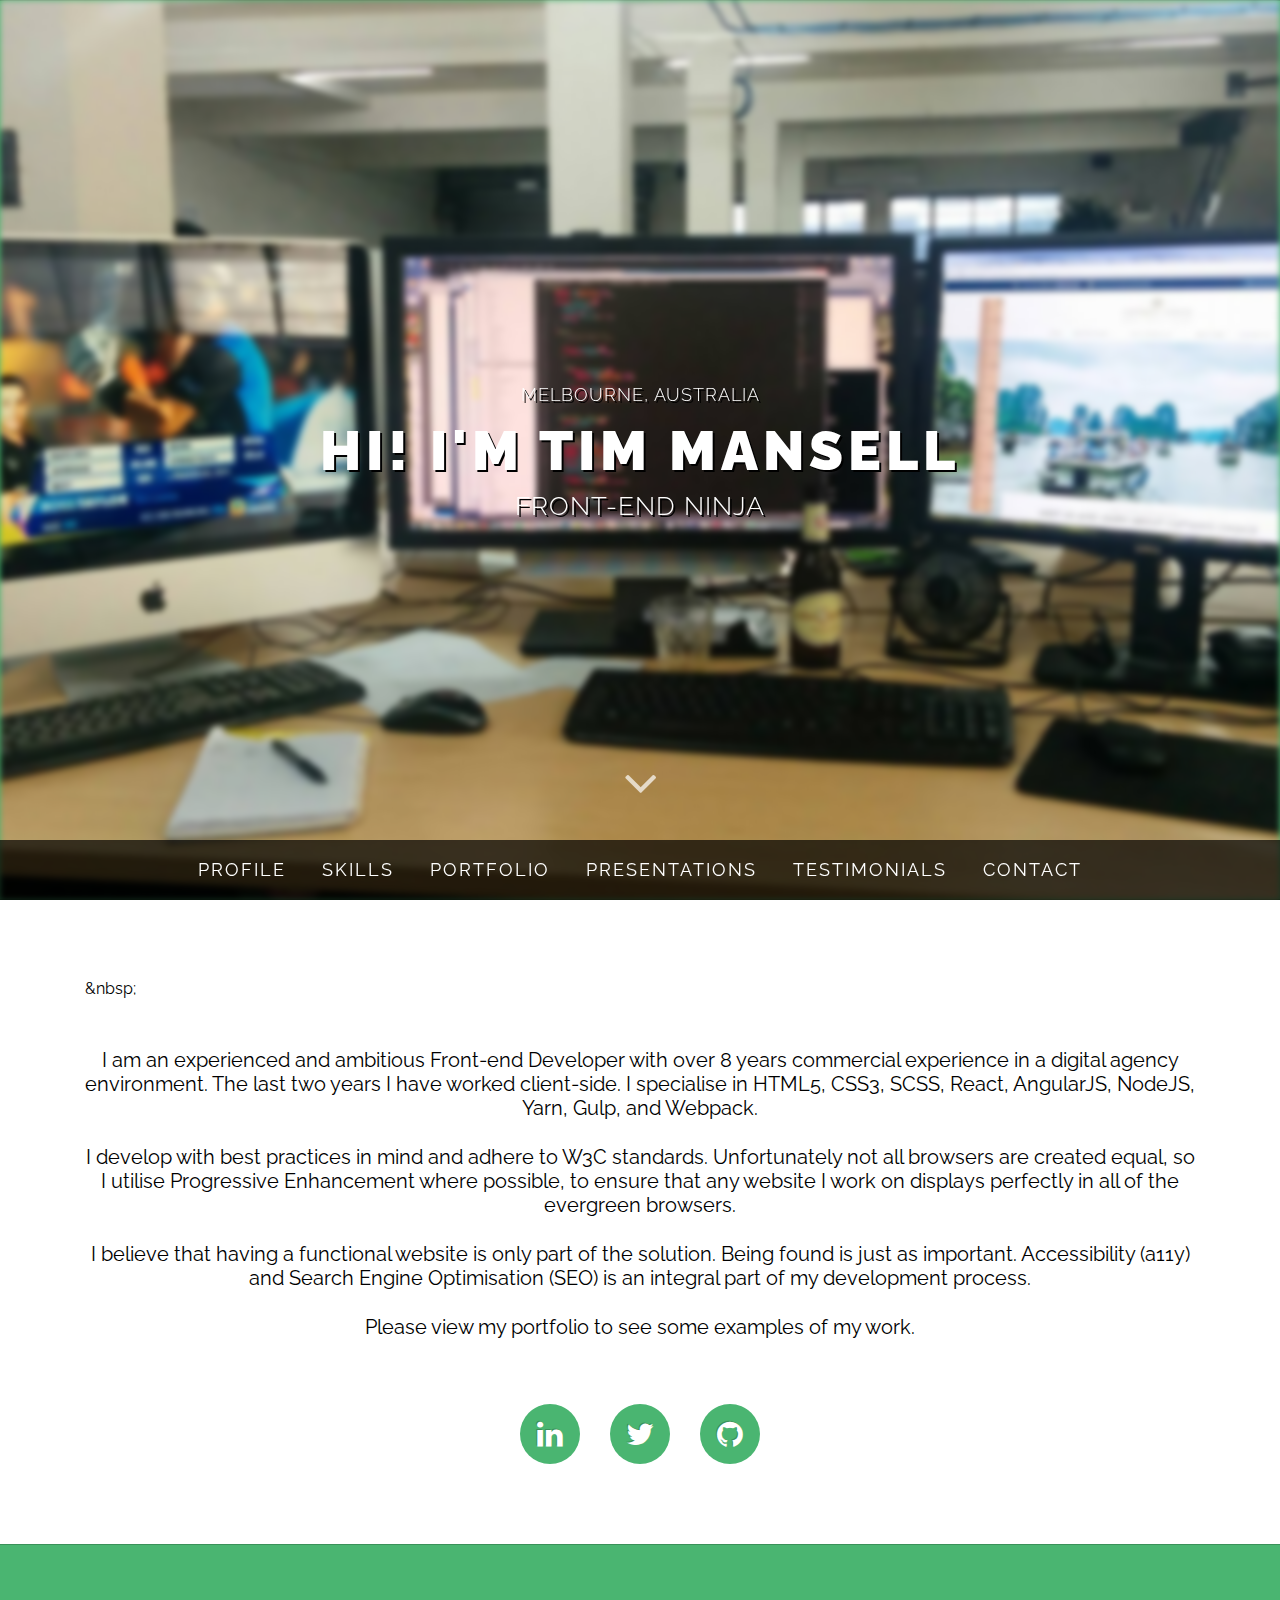
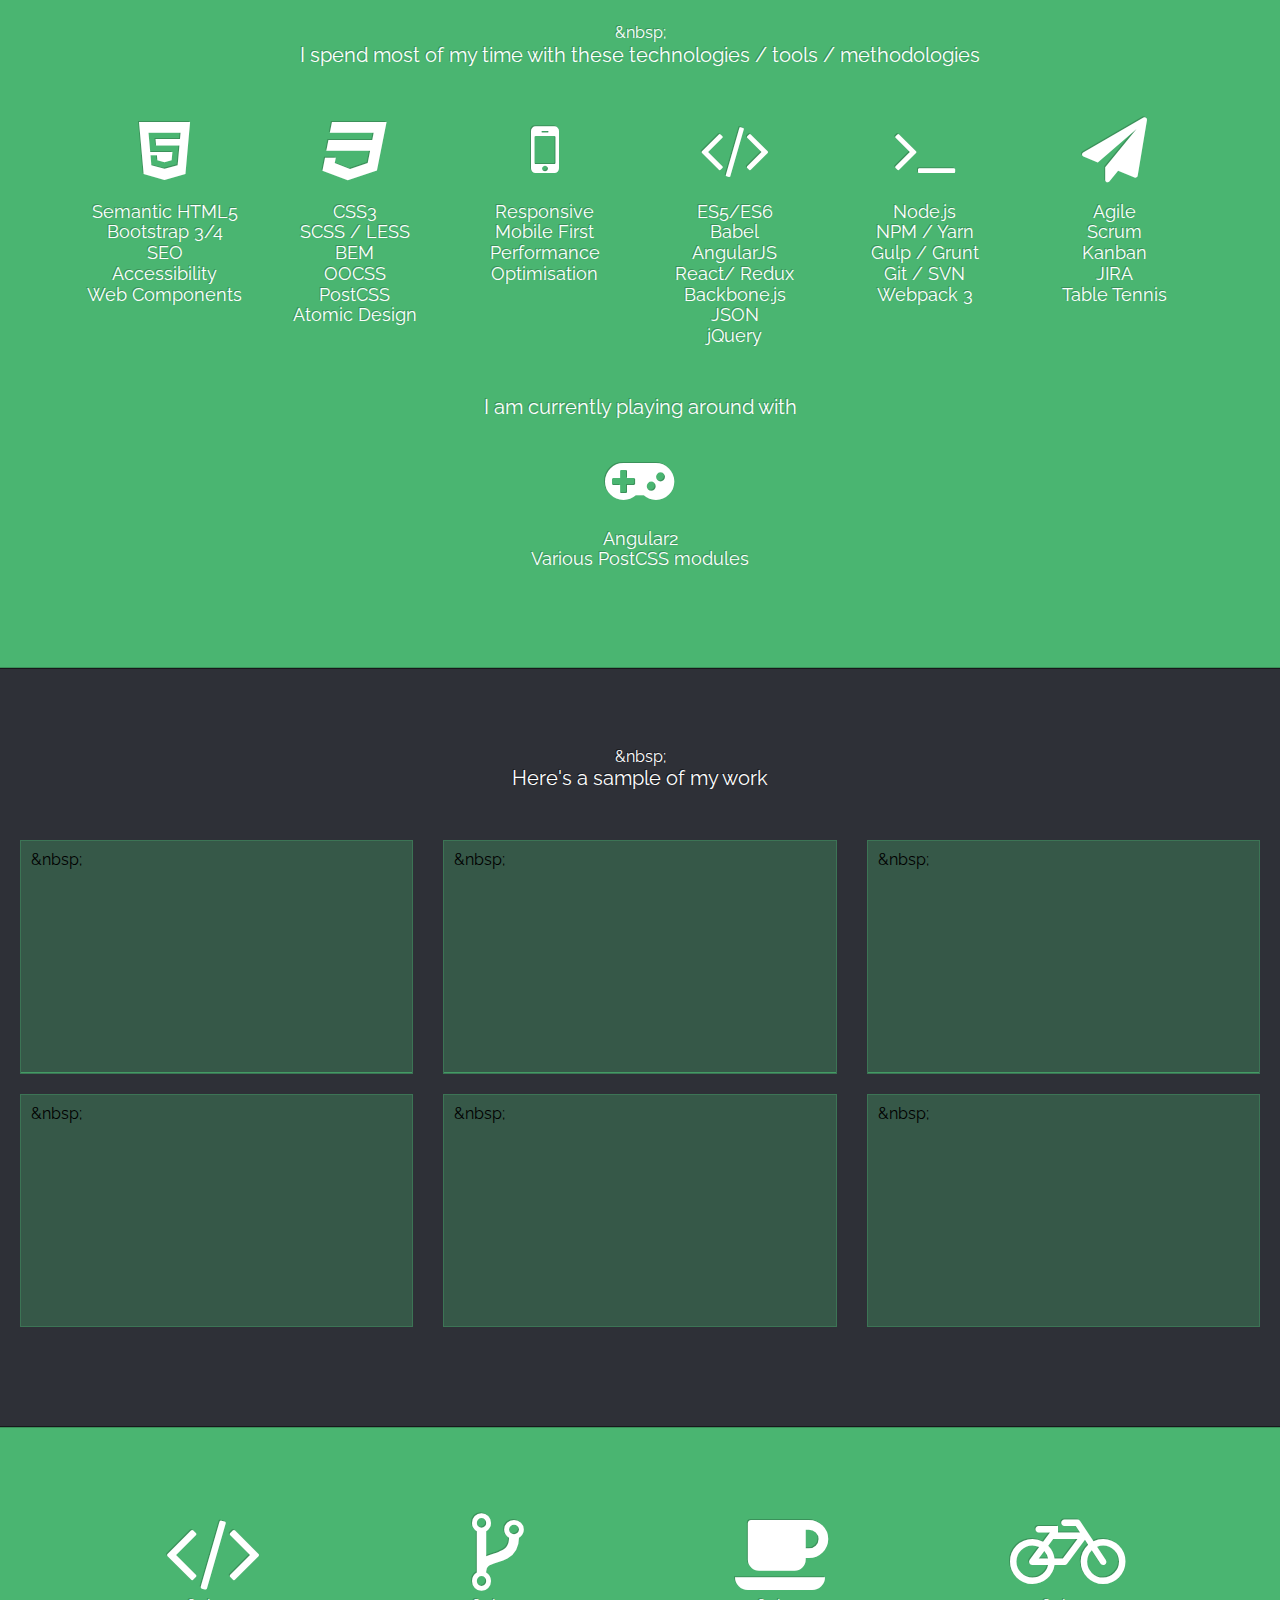
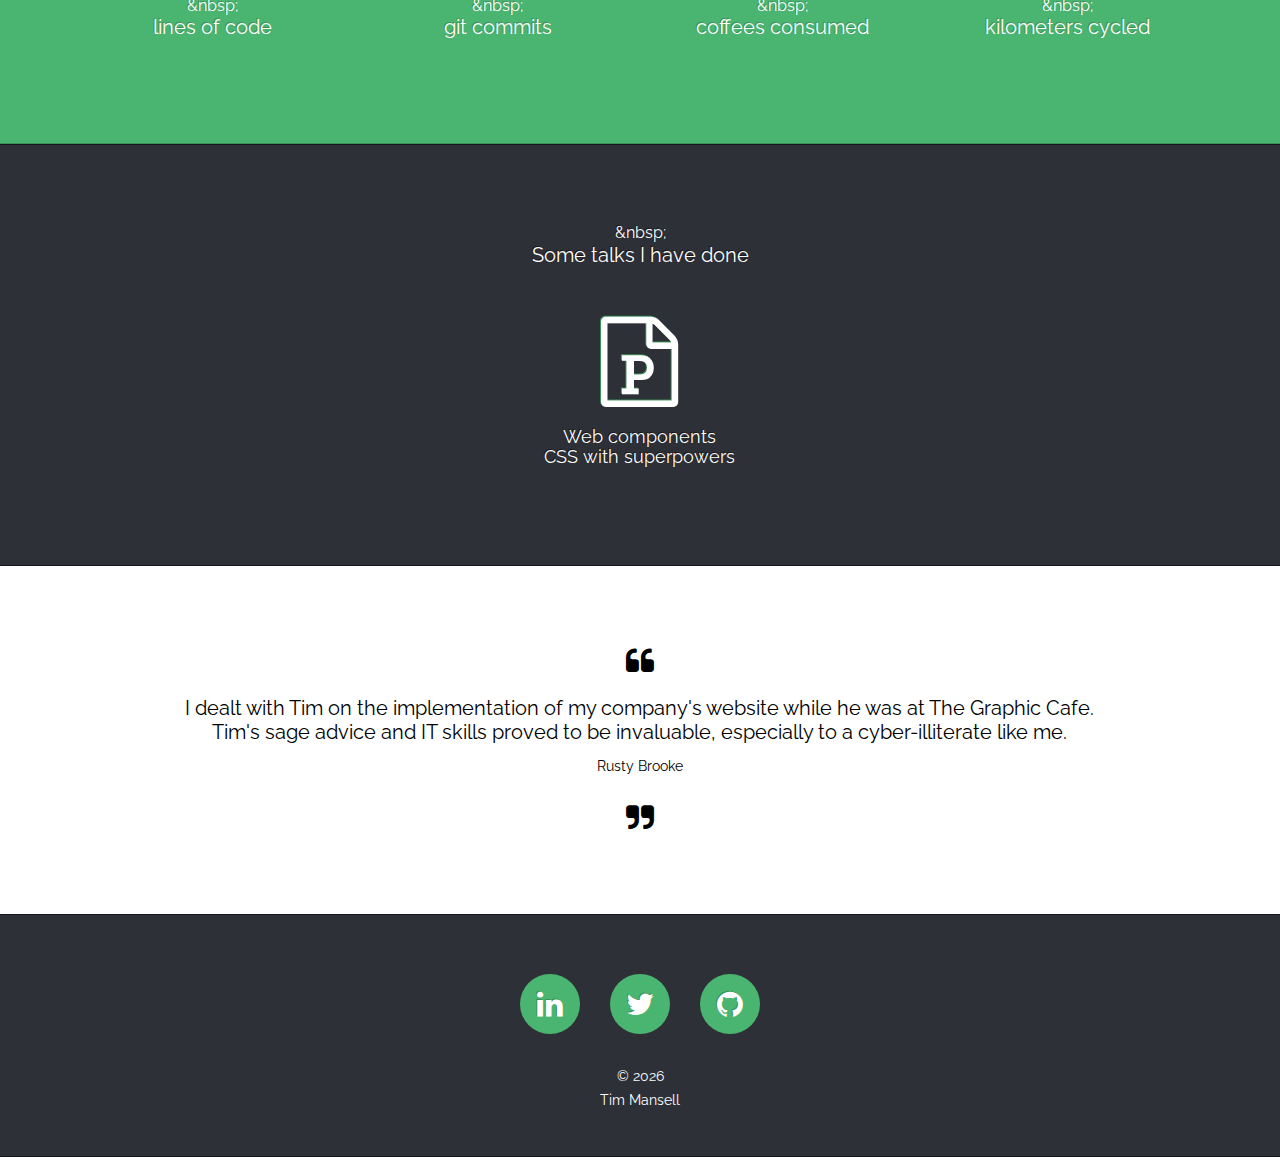
==== commit ee6287cc: "Push 2017 update" ====
--- a/index.html
+++ b/index.html
@@ -1,8 +1 @@
-<!DOCTYPE html><html class="no-js"><head><meta charset="utf-8"><meta http-equiv="X-UA-Compatible" content="IE=edge"><meta name="viewport" content="width=device-width, initial-scale=1"><meta name="description" content="Tim Mansell is a Front-end / AngularJS Developer who is currently based in Melbourne, Australia. I specialise in HTML5, CSS3, SCSS, NodeJS, Yarn, Gulp, and Webpack."><title>Front-end / AngularJS Developer | Melbourne | Tim Mansell</title><link rel="stylesheet" href="assets/css/main.css" media="screen"></head><body ng-app="TM" ng-class="{true:'no-scroll', false:''}[menu.open]"><nav id="nav" class="navigation" ng-class="{true:'navigation__active', false:''}[menu.open]" tm-navigation><ul class="navigation__menu" ng-class="{true:'navigation__menu-active', false:''}[menu.open]"><li class="navigation__menu-item"><a class="navigation__menu-link" ng-click="menu.open=!menu.open" href="#profile" du-smooth-scroll du-scrollspy>Profile</a></li><li class="navigation__menu-item"><a class="navigation__menu-link" ng-click="menu.open=!menu.open" href="#skills" du-smooth-scroll du-scrollspy>Skills</a></li><li class="navigation__menu-item"><a class="navigation__menu-link" ng-click="menu.open=!menu.open" href="#portfolio" du-smooth-scroll du-scrollspy>Portfolio</a></li><li class="navigation__menu-item"><a class="navigation__menu-link" ng-click="menu.open=!menu.open" href="#presentations" du-smooth-scroll du-scrollspy>Presentations</a></li><li class="navigation__menu-item"><a class="navigation__menu-link" ng-click="menu.open=!menu.open" href="#testimonials" du-smooth-scroll du-scrollspy>Testimonials</a></li><li class="navigation__menu-item"><a class="navigation__menu-link" ng-click="menu.open=!menu.open" href="#contact" du-smooth-scroll du-scrollspy>Contact</a></li></ul><button class="hamburger hidden-lg-up" ng-class="{true:'hamburger--active', false:''}[menu.open]" ng-click="menu.open=!menu.open"><span class="hamburger__menu">toggle menu</span></button></nav><section id="intro" class="hero bg--primary"><div class="hero__img" tm-scroll-blur blur-from="3"></div><div class="info"><tm-scroll-fade><h4 class="info__text info__sub-title">Melbourne, Australia</h4><h1 class="info__title">Hi! I'm Tim Mansell</h1><div class="info__blurb"><tm-shuffle-content><h4 class="info__blurb-item info__text">Front-end ninja</h4><h4 class="info__blurb-item info__text">AngularJS Developer</h4><h4 class="info__blurb-item info__text">Avid Snowboarder</h4><h4 class="info__blurb-item info__text">Hard worker</h4></tm-shuffle-content></div></tm-scroll-fade></div><div class="learn-more hidden-md-down"><a class="learn-more__link" href="#profile" du-smooth-scroll><i class="learn-more__scroll fa fa-angle-down"></i></a></div></section><main class="content"><section id="profile" class="layout-section bg--tertiary scrollto"><div class="container"><div class="row"><div class="col-12"><div class="heading"><h2 class="heading__title heading--primary text--center" tm-shuffle-on-screen>A little bit about myself</h2></div></div></div><div class="row"><div class="col-12 text--center"><p>I am an experienced and ambitious Front-end Developer with over 9 years commercial experience in a digital agency environment. I specialise in HTML5, CSS3, SCSS, AngularJS, NodeJS, Yarn, Gulp, and Webpack.</p><p>I develop with best practices in mind and adhere to W3C standards. Unfortunately not all browsers are created equal, so I utilise Progressive Enhancement where possible, to ensure that any website I work on displays perfectly in all of the evergreen browsers.</p><p>I believe that having a functional website is only part of the solution. Being found is just as important. Accessibility (a11y) and Search Engine Optimisation (SEO) is an integral part of my development process.</p><p>Please view my <a class="link" href="#portfolio" du-smooth-scroll>portfolio</a> to see some examples of my work.</p></div></div><tm-social-icons></tm-social-icons></div></section><section id="skills" class="layout-section bg--primary text--center"><div class="container"><div class="row"><div class="col-12"><div class="heading text--secondary"><h2 class="heading__title text--center" tm-shuffle-on-screen>Skills</h2><p class="heading__description">I spend most of my time with these technologies / tools / methodologies</p></div></div></div><div class="row skills"><div class="col-lg-6"><div class="row"><div class="col-12 col-sm-4 text--center text--secondary divider"><i class="fa fa-html5 skills__icon"></i><ul class="skills__list"><li>Semantic HTML5</li><li>Bootstrap</li><li>SEO</li><li>Accessibility</li><li>PHP</li></ul></div><div class="col-12 col-sm-4 text--center text--secondary divider"><i class="fa fa-css3 skills__icon"></i><ul class="skills__list"><li>CSS3</li><li>SCSS / LESS</li><li>BEM / OOCSS</li><li>PostCSS</li></ul></div><div class="col-12 col-sm-4 text--center text--secondary divider"><i class="fa fa-mobile skills__icon"></i><ul class="skills__list"><li>Responsive</li><li>Mobile First</li><li><a class="link" href="https://developers.google.com/speed/pagespeed/insights/?url=http%3A%2F%2Fwww.timmansell.com%2F&tab=mobile" target="_blank">Performance</a></li><li>Optimisation</li></ul></div></div></div><div class="col-lg-6"><div class="row"><div class="col-12 col-sm-4 text--center text--secondary divider"><i class="fa fa-code skills__icon"></i><ul class="skills__list"><li>JavaScript ES5/ES6</li><li>Babel</li><li>AngularJS</li><li>React</li><li>Backbone.js</li><li>JSON</li><li>jQuery</li></ul></div><div class="col-12 col-sm-4 text--center text--secondary divider"><i class="fa fa-terminal skills__icon"></i><ul class="skills__list"><li>Node.js</li><li>NPM / Yarn</li><li>Gulp / Grunt</li><li>Git / SVN</li><li>Webpack</li></ul></div><div class="col-12 col-sm-4 text--center text--secondary divider"><i class="fa fa-paper-plane skills__icon"></i><ul class="skills__list"><li>Agile</li><li>Scrum</li><li>Kanban</li><li>JIRA</li><li>Table Tennis</li></ul></div></div></div></div><p class="text-description text--secondary">I am currently playing around with</p><i class="fa fa-gamepad skills__icon text--secondary"></i><ul class="skills__list text--secondary"><li>Angular2</li><li>Web Components</li><li>Various PostCSS modules</li></ul></div></section><section id="portfolio" class="layout-section bg--secondary"><div class="container container-large"><div class="row text--center"><div class="col-12"><div class="heading text--tertiary"><h2 class="heading__title text--center" tm-shuffle-on-screen>Portfolio</h2><p class="heading__description">Here's a sample of my lastest work</p></div></div></div><tm-portfolio></tm-portfolio></div></section><section class="layout-section bg--primary text--secondary"><div class="container"><div class="row text--center lighter-note"><div class="col-xs-12 col-sm-3 divider"><i class="fa fa-code lighter-note__icon"></i><p class="lighter-note__amount"><tm-random-numbers-on-screen append-character="+" min-count="3000" max-count="50000">0</tm-random-numbers-on-screen></p><p class="lighter-note__text">lines of code</p></div><div class="col-xs-12 col-sm-3 divider"><i class="lighter-note__icon fa fa-code-fork"></i><p class="lighter-note__amount"><tm-random-numbers-on-screen max-count="1200" append-character="+">0</tm-random-numbers-on-screen></p><p class="lighter-note__text">git commits</p></div><div class="col-xs-12 col-sm-3 divider"><i class="lighter-note__icon fa fa-coffee"></i><p class="lighter-note__amount"><tm-random-numbers-on-screen max-count="760" append-character="+">0</tm-random-numbers-on-screen></p><p class="lighter-note__text">coffees consumed</p></div><div class="col-xs-12 col-sm-3 divider"><i class="lighter-note__icon fa fa-bicycle"></i><p class="lighter-note__amount"><tm-random-numbers-on-screen max-count="3500" append-character="+">0</tm-random-numbers-on-screen></p><p class="lighter-note__text">kilometers cycled</p></div></div></div></section><section id="presentations" class="layout-section bg--secondary"><div class="container"><div class="row text--center"><div class="col-12"><div class="heading text--tertiary"><h2 class="heading__title text--center" tm-shuffle-on-screen>Presentations</h2><p class="heading__description">Some talks I have done</p></div></div></div><div class="row text--center"><div class="col-sm-10 offset-sm-1"><i class="lighter-note__icon fa fa-file-powerpoint-o text--secondary"></i><ul class="text--tertiary skills__list"><li><a href="presentations/web-components/" target="_blank">Web components</a></li><li><a href="//docs.google.com/presentation/d/1ZE8mvgP5G_Th9zgRMEsbNZwAoKpsuWpacVbC1Y1C0GY" target="_blank">CSS with superpowers</a></li></ul></div></div></div></section><section id="testimonials" class="layout-section bg--tertiary"><div class="container"><div class="row text--center"><div class="col-sm-10 offset-sm-1"><tm-testimonials></tm-testimonials></div></div></div></section></main><footer id="contact" class="footer bg--secondary scrollto"><div class="footer-bar"><div class="container"><div class="row"><div class="col-12"><tm-social-icons></tm-social-icons><p class="footer-bar__text text--center">&copy; Copyright&nbsp;<tm-date></tm-date><br>Tim Mansell</p></div></div></div></div></footer><tm-go-to-top show-at="700"></tm-go-to-top><script src="assets/js/bundle.js" defer></script><script defer>
-		(function(b,o,i,l,e,r){b.GoogleAnalyticsObject=l;b[l]||(b[l]=
-		function(){(b[l].q=b[l].q||[]).push(arguments)});b[l].l=+new Date;
-		e=o.createElement(i);r=o.getElementsByTagName(i)[0];
-		e.src='https://www.google-analytics.com/analytics.js';
-		r.parentNode.insertBefore(e,r)}(window,document,'script','ga'));
-		ga('create','UA-32933519-1','auto');ga('send','pageview');
-	</script></body></html>+<!DOCTYPE html><html lang="en"><head><meta charset="utf-8"><meta name="viewport" content="width=device-width,initial-scale=1,shrink-to-fit=no"><meta name="theme-color" content="#000000"><link rel="manifest" href="/manifest.json"><link rel="shortcut icon" href="/favicon.ico"><title>Front-end / React / AngularJS | Melbourne | Tim Mansell</title><link href="/static/css/main.ad4dd768.css" rel="stylesheet"></head><body><noscript>You need to enable JavaScript to run this app.</noscript><div id="root"></div><script defer="defer">!function(e,t,a,n,c,o){e.GoogleAnalyticsObject=n,e[n]||(e[n]=function(){(e[n].q=e[n].q||[]).push(arguments)}),e[n].l=+new Date,c=t.createElement(a),o=t.getElementsByTagName(a)[0],c.src="https://www.google-analytics.com/analytics.js",o.parentNode.insertBefore(c,o)}(window,document,"script","ga"),ga("create","UA-32933519-1","auto"),ga("send","pageview")</script><script type="text/javascript" src="/static/js/main.2f1e8023.js"></script></body></html>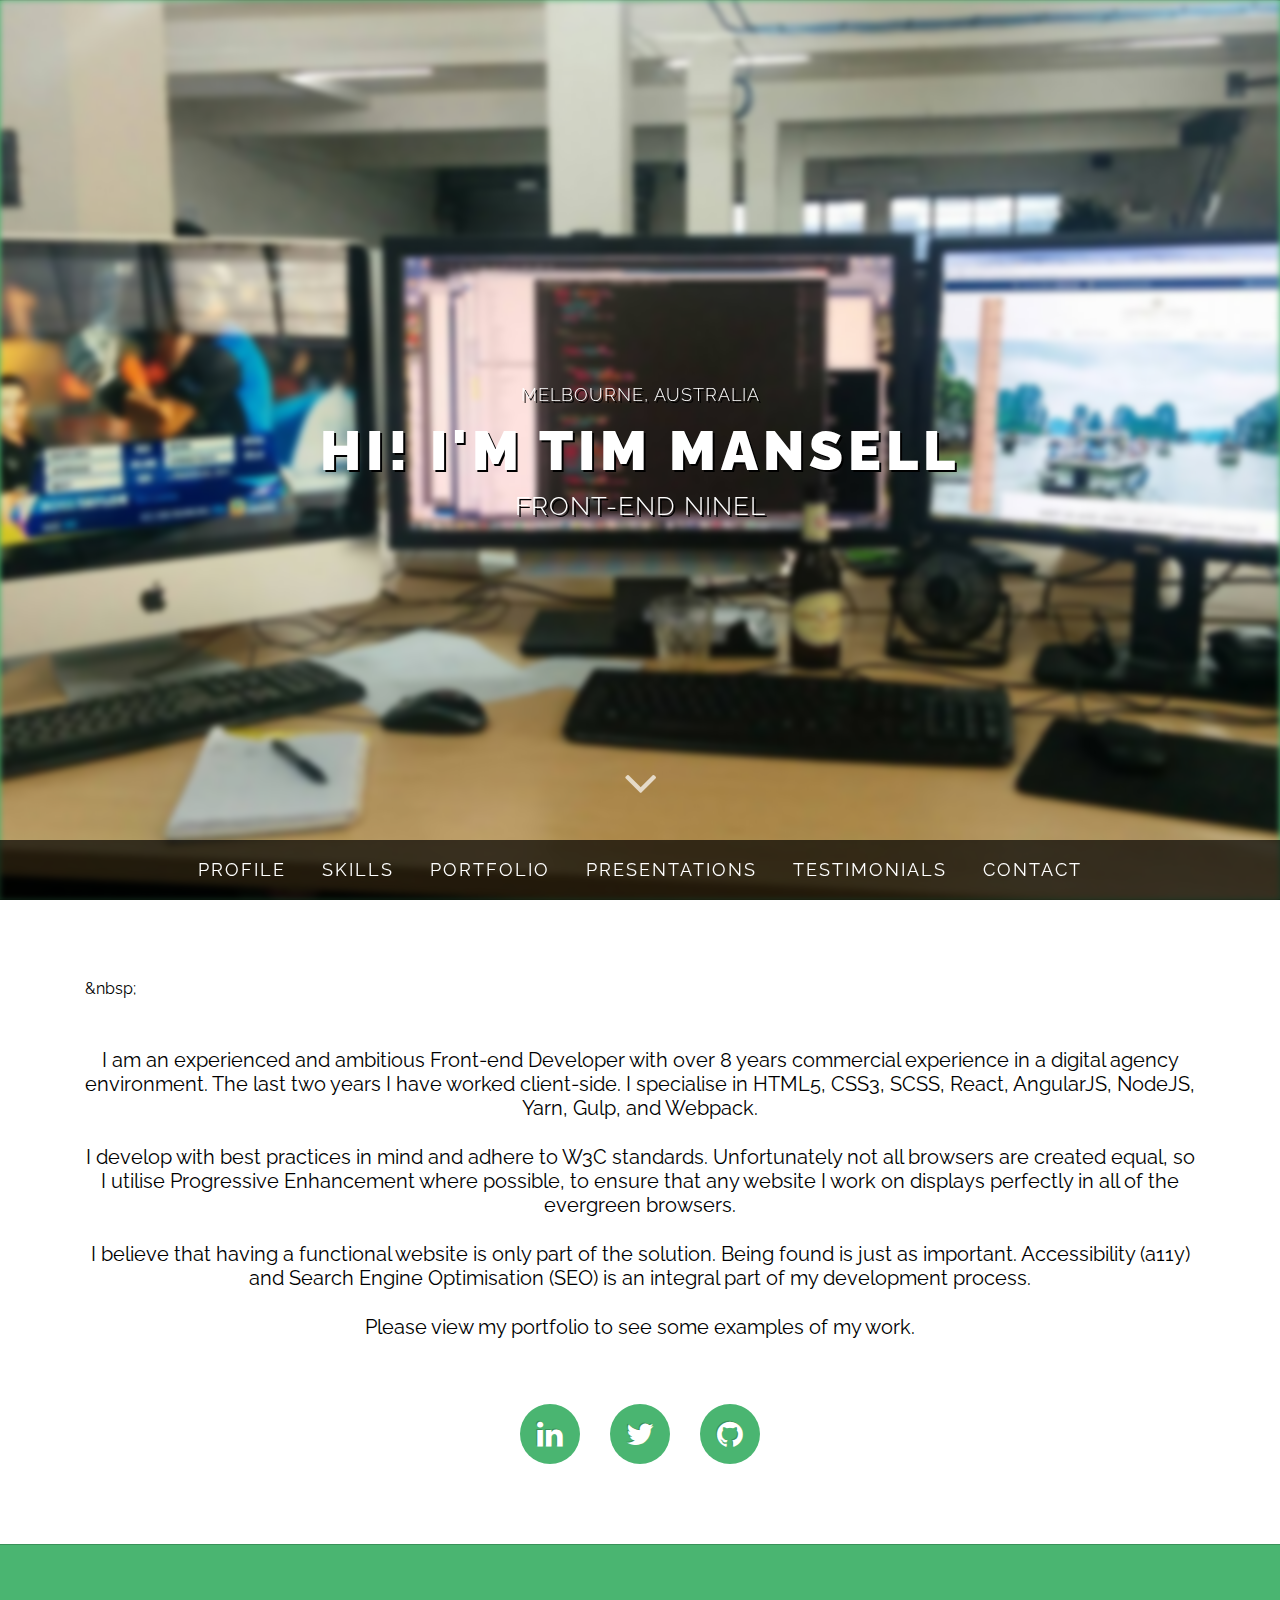
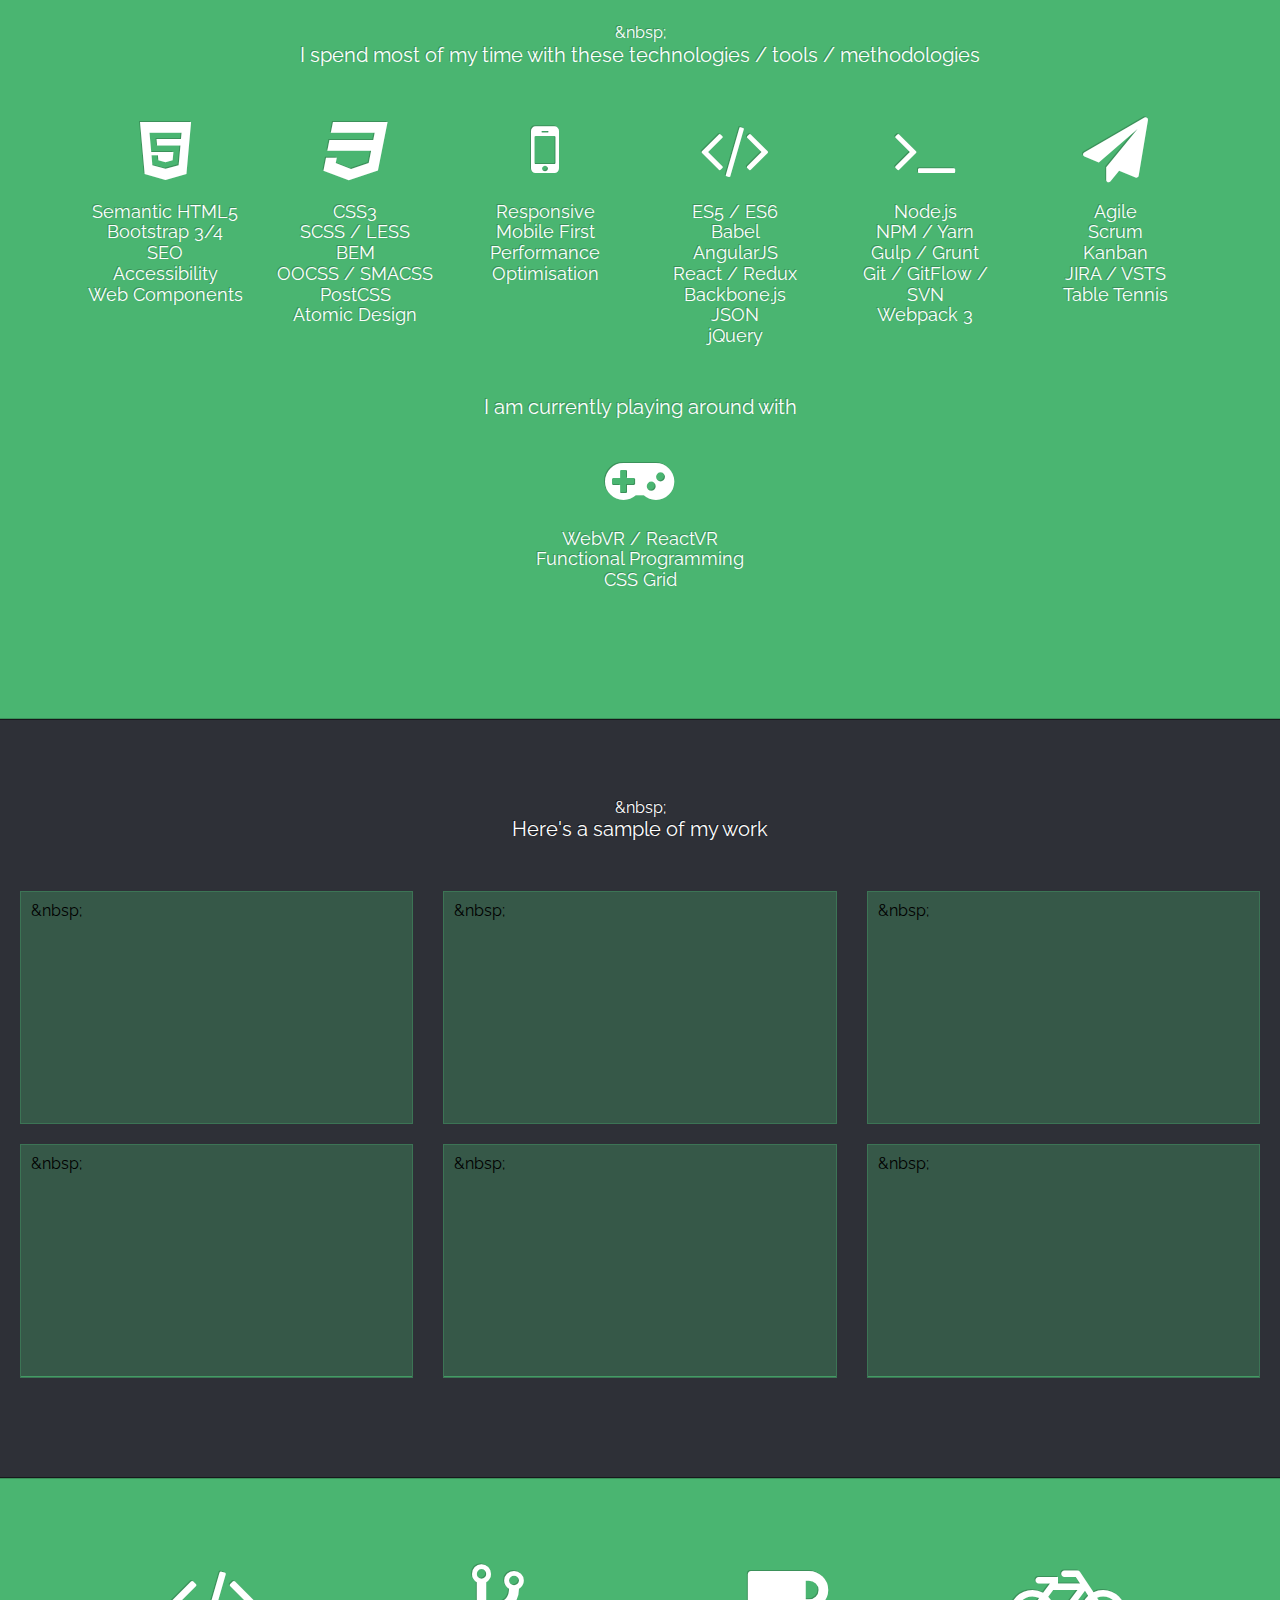
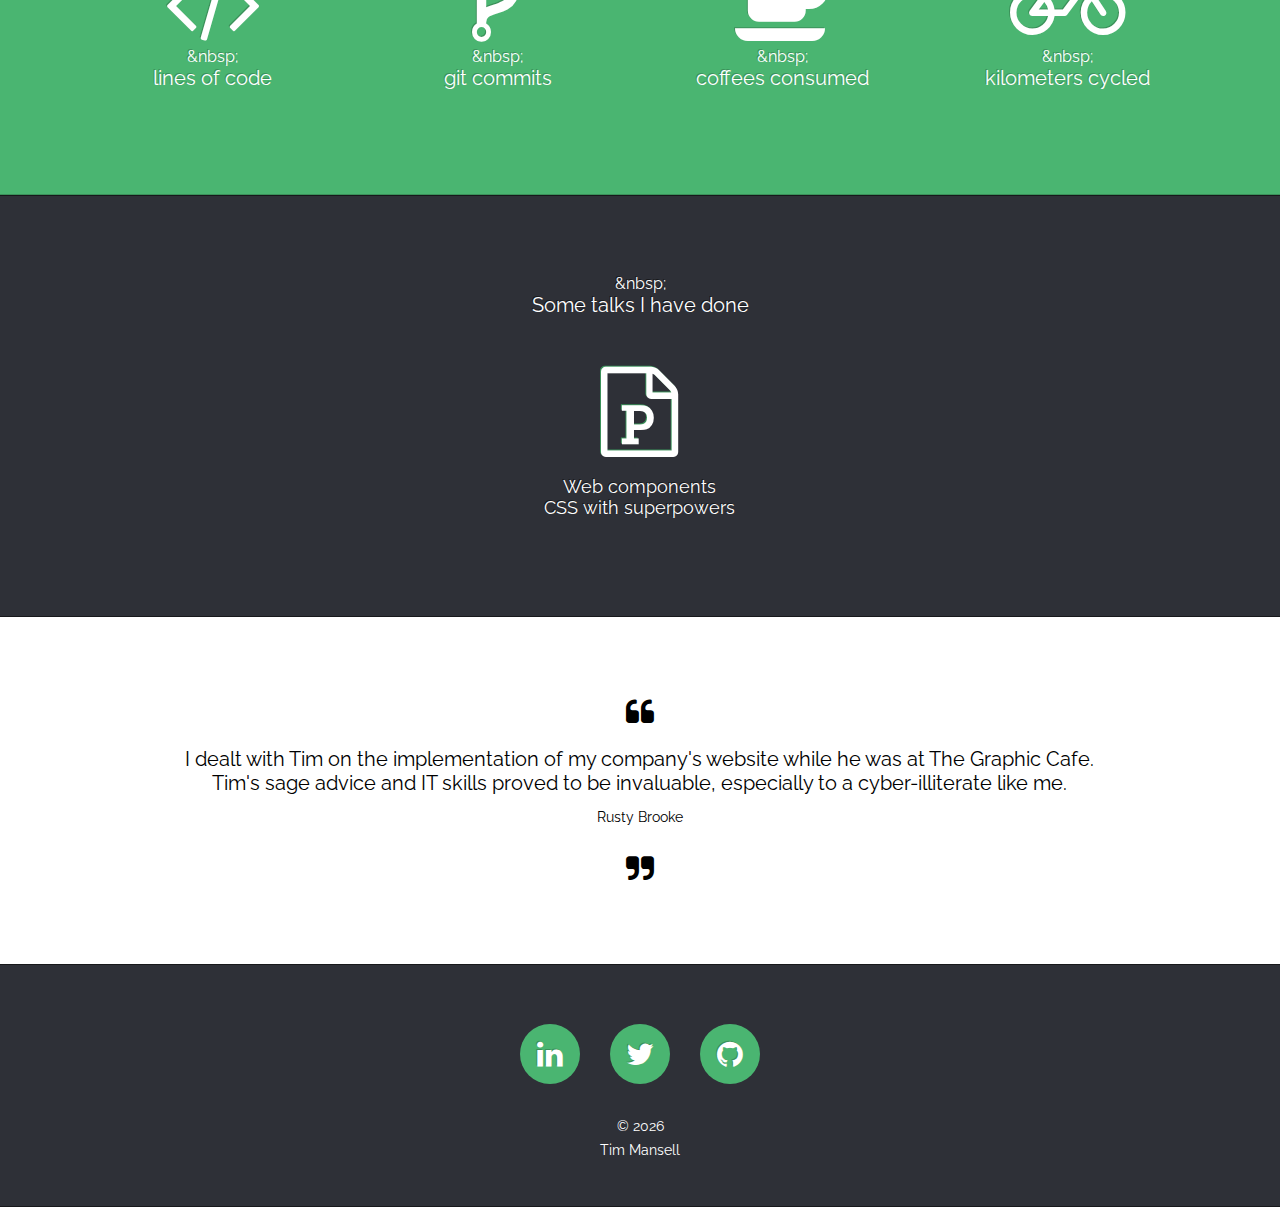
==== commit 27913f4b: "Update skills section" ====
--- a/index.html
+++ b/index.html
@@ -1 +1 @@
-<!DOCTYPE html><html lang="en"><head><meta charset="utf-8"><meta name="viewport" content="width=device-width,initial-scale=1,shrink-to-fit=no"><meta name="theme-color" content="#000000"><link rel="manifest" href="/manifest.json"><link rel="shortcut icon" href="/favicon.ico"><title>Front-end / React / AngularJS | Melbourne | Tim Mansell</title><link href="/static/css/main.ad4dd768.css" rel="stylesheet"></head><body><noscript>You need to enable JavaScript to run this app.</noscript><div id="root"></div><script defer="defer">!function(e,t,a,n,c,o){e.GoogleAnalyticsObject=n,e[n]||(e[n]=function(){(e[n].q=e[n].q||[]).push(arguments)}),e[n].l=+new Date,c=t.createElement(a),o=t.getElementsByTagName(a)[0],c.src="https://www.google-analytics.com/analytics.js",o.parentNode.insertBefore(c,o)}(window,document,"script","ga"),ga("create","UA-32933519-1","auto"),ga("send","pageview")</script><script type="text/javascript" src="/static/js/main.2f1e8023.js"></script></body></html>+<!DOCTYPE html><html lang="en"><head><meta charset="utf-8"><meta name="viewport" content="width=device-width,initial-scale=1,shrink-to-fit=no"><meta name="theme-color" content="#000000"><link rel="manifest" href="/manifest.json"><link rel="shortcut icon" href="/favicon.ico"><title>Front-end / React / AngularJS | Melbourne | Tim Mansell</title><link href="/static/css/main.ad4dd768.css" rel="stylesheet"></head><body><noscript>You need to enable JavaScript to run this app.</noscript><div id="root"></div><script defer="defer">!function(e,t,a,n,c,o){e.GoogleAnalyticsObject=n,e[n]||(e[n]=function(){(e[n].q=e[n].q||[]).push(arguments)}),e[n].l=+new Date,c=t.createElement(a),o=t.getElementsByTagName(a)[0],c.src="https://www.google-analytics.com/analytics.js",o.parentNode.insertBefore(c,o)}(window,document,"script","ga"),ga("create","UA-32933519-1","auto"),ga("send","pageview")</script><script type="text/javascript" src="/static/js/main.63ccc354.js"></script></body></html>